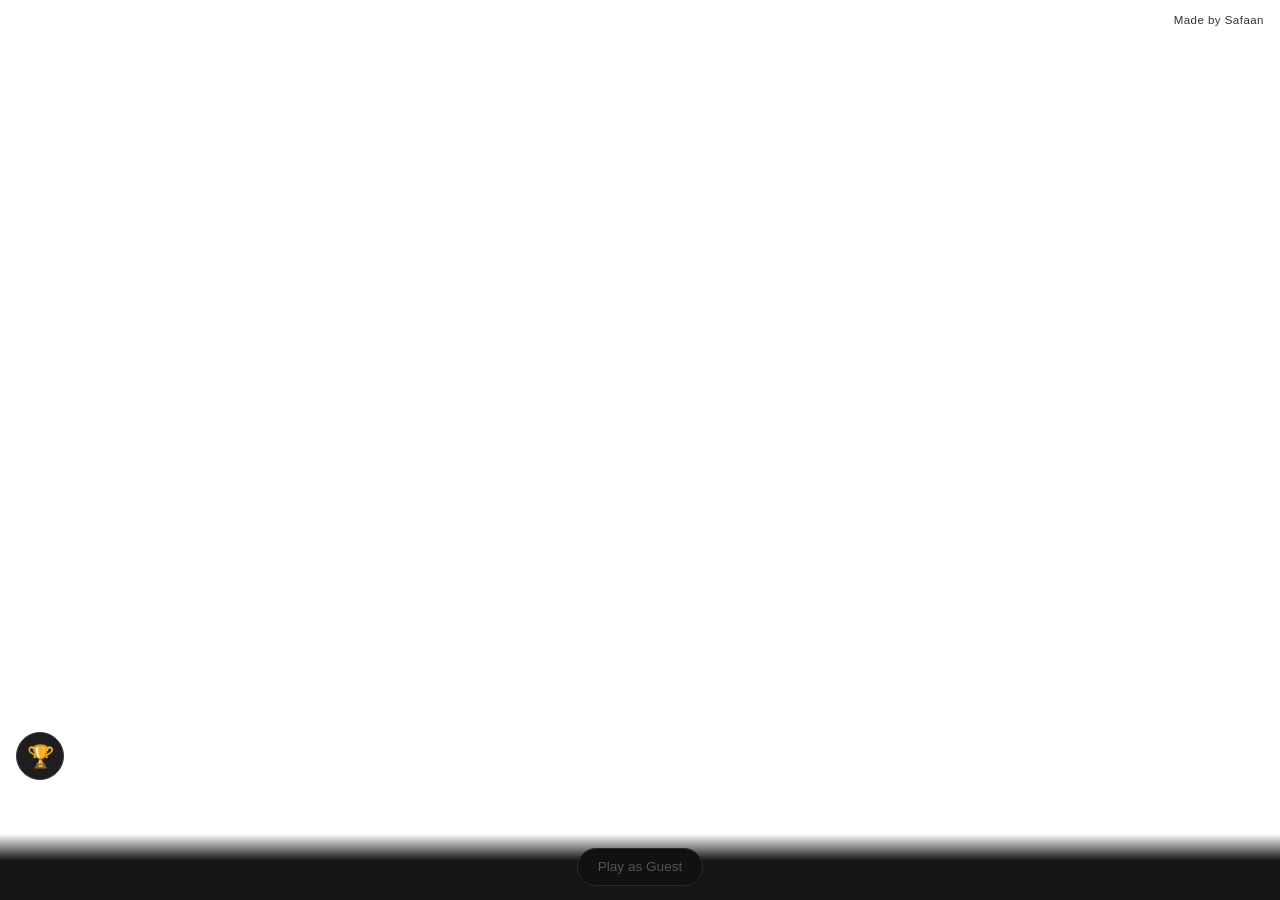
==== index.html @ 9f5a9d10 "Extract TicTacToe project" ====
<!DOCTYPE html>
<html lang="en">
  
<!-- Mirrored from tictactoe-app/ by HTTrack Website Copier/3.x [XR&CO'2017], Sat, 12 Sep 2026 01:55:58 GMT -->
<!-- Added by HTTrack --><meta http-equiv="content-type" content="text/html;charset=utf-8" /><!-- /Added by HTTrack -->
<head>
    <meta charset="UTF-8" />
    <meta name="viewport" content="width=device-width, initial-scale=1.0, maximum-scale=1" />
    <title>Tic Tac Toe</title>
    <meta name="description" content="Made By Safaan />
    <meta name="robots" content="index, follow" />
    <meta property="og:title" content="Tic Tac Toe" />
    <meta property="og:description" content="Made By Safaan" />
    <meta property="og:type" content="website" />
    <meta name="twitter:card" content="summary_large_image" />
    <meta name="twitter:title" content="Tic Tac Toe" />
    <meta name="twitter:description" content="Made By Safaan" />
    <link rel="icon" type="image/svg+xml" href="favicon.svg" />
    <link rel="preconnect" href="../google-fonts/google-fonts.html">
    <link rel="preconnect" href="../google-fonts-static/google-fonts-static.html" crossorigin>
    <link href="../google-fonts/google-fonts.css" rel="stylesheet">
    <script type="module" crossorigin src="app.js"></script>
    <link rel="stylesheet" crossorigin href="app.css">
  </head>
  <body>
    <div id="root"></div>

    <!-- WebSocket monkey-patch: appends userId to /api/ws and captures opponent profiles -->
    <script>
    (function () {
      var OrigWS = window.WebSocket;
      window.__tttGameProfiles = null;

      function PatchedWS(url, protocols) {
        if (typeof url === 'string' && url.includes('/api/ws')) {
          var userId = window.Clerk && window.Clerk.user && window.Clerk.user.id;
          if (userId) url = url + (url.includes('?') ? '&' : '?') + 'userId=' + encodeURIComponent(userId);
        }
        var ws = protocols ? new OrigWS(url, protocols) : new OrigWS(url);

        // Intercept onmessage to capture game profiles + fire pending challenge
        var _onmessage = null;
        Object.defineProperty(ws, 'onmessage', {
          configurable: true,
          get: function () { return _onmessage; },
          set: function (fn) {
            _onmessage = function (event) {
              try {
                var d = JSON.parse(event.data);
                if (d.type === 'start' && (d.xProfile || d.oProfile)) {
                  window.__tttGameProfiles = { x: d.xProfile, o: d.oProfile };
                }
                // Auto-send challenge when a room is created
                if (d.type === 'created' && d.code && window.__tttPendingChallenge) {
                  var ch = window.__tttPendingChallenge;
                  window.__tttPendingChallenge = null;
                  var me = window.__tttMyProfile || {};
                  fetch('/api/challenges/send', {
                    method: 'POST',
                    headers: {'Content-Type': 'application/json'},
                    body: JSON.stringify({
                      fromId: me.id || '',
                      toId: ch.toId,
                      roomCode: d.code,
                      fromName: me.displayName || me.username || '',
                      fromPic: me.profilePicture || '',
                    })
                  }).catch(function () {});
                  showChallengeConfirmToast(ch.toName, d.code);
                }
              } catch (e) {}
              if (fn) fn(event);
            };
          }
        });
        return ws;
      }

      PatchedWS.prototype = OrigWS.prototype;
      PatchedWS.CONNECTING = OrigWS.CONNECTING;
      PatchedWS.OPEN = OrigWS.OPEN;
      PatchedWS.CLOSING = OrigWS.CLOSING;
      PatchedWS.CLOSED = OrigWS.CLOSED;
      window.WebSocket = PatchedWS;
    })();
    </script>

    <!-- Guest bar -->
    <style>
      #guest-bar {
        position: fixed; bottom: 0; left: 0; right: 0;
        display: flex; justify-content: center; align-items: center;
        padding: 14px 24px;
        background: linear-gradient(to top, rgba(17,17,17,0.98) 60%, transparent);
        z-index: 9999; pointer-events: none;
      }
      #guest-bar a {
        pointer-events: all; font-family: Inter, sans-serif; font-size: 0.85rem;
        font-weight: 500; color: #555; text-decoration: none; padding: 8px 20px;
        border-radius: 99px; border: 1px solid #2a2a2a;
        transition: color 0.15s, border-color 0.15s; background: #111;
      }
      #guest-bar a:hover { color: #aaa; border-color: #444; }
      #credit-bar {
        position: fixed; top: 12px; right: 16px; font-family: Inter, sans-serif;
        font-size: 0.72rem; font-weight: 500; color: #333; letter-spacing: 0.04em;
        pointer-events: none; z-index: 9999;
      }
    </style>
    <div id="guest-bar"><a href="guest.html">Play as Guest</a></div>
    <div id="credit-bar">Made by Safaan</div>
    <a id="admin-link" href="admin.html" style="display:none;position:fixed;top:12px;left:16px;font-family:Inter,sans-serif;font-size:0.7rem;font-weight:600;color:#444;text-decoration:none;padding:5px 12px;border:1px solid #222;border-radius:99px;z-index:9999;letter-spacing:0.03em;transition:color 0.15s,border-color 0.15s;" onmouseover="this.style.color='#888';this.style.borderColor='#444';" onmouseout="this.style.color='#444';this.style.borderColor='#222';">⚙ Admin</a>
    <script>
    (function () {
      var ADMIN_USERNAME = 'safaan';
      function checkAdmin() {
        var user = window.Clerk && window.Clerk.user;
        if (!user) return;
        fetch('/api/user/status?userId=' + encodeURIComponent(user.id))
          .then(function (r) { return r.json(); })
          .then(function (d) {
            if ((d.username || '').toLowerCase() === ADMIN_USERNAME) {
              var link = document.getElementById('admin-link');
              if (link) link.style.display = 'block';
            }
          })
          .catch(function () {});
      }
      var t = setInterval(function () {
        if (window.Clerk && window.Clerk.user !== undefined) {
          clearInterval(t);
          checkAdmin();
        }
      }, 300);
    })();
    </script>

    <!-- Profile setup modal + friend request polling -->
    <script>
    (function () {
      var profileChecked = false;
      var currentUserId = null;

      function checkUserProfile() {
        if (profileChecked) return;
        var user = window.Clerk && window.Clerk.user;
        if (!user) return;
        profileChecked = true;
        currentUserId = user.id;
        fetch('/api/user/status?userId=' + encodeURIComponent(user.id))
          .then(function (r) { return r.json(); })
          .then(function (d) {
            if (!d.hasProfile) {
              showProfileModal(user.id, user.imageUrl || '');
            } else {
              window.__tttMyProfile = {
                id: user.id,
                displayName: d.displayName,
                username: d.username,
                profilePicture: d.profilePicture || user.imageUrl || '',
              };
              initFriendsBadgePolling(user.id);
            }
          }).catch(function () {});
      }

      setInterval(function () {
        if (!profileChecked && window.Clerk && window.Clerk.user) checkUserProfile();
      }, 600);

      // ─── Profile Setup Modal ───────────────────────────────────────────────
      function showProfileModal(userId, profilePicture) {
        if (document.getElementById('ttt-profile-modal')) return;
        var overlay = document.createElement('div');
        overlay.id = 'ttt-profile-modal';
        overlay.style.cssText = 'position:fixed;inset:0;background:rgba(0,0,0,0.88);display:flex;align-items:center;justify-content:center;z-index:999999;font-family:Inter,system-ui,sans-serif;padding:24px;';
        overlay.innerHTML = [
          '<div style="background:#1a1a1a;border:1px solid #2a2a2a;border-radius:18px;padding:36px 32px;width:100%;max-width:380px;display:flex;flex-direction:column;gap:18px;">',
            profilePicture ? '<img src="'+profilePicture+'" style="width:64px;height:64px;border-radius:50%;object-fit:cover;margin:0 auto;display:block;border:2px solid #333;">' : '',
            '<div style="text-align:center;">',
              '<h2 style="color:#22d3ee;font-size:1.35rem;font-weight:700;margin:0 0 4px;letter-spacing:0.04em;">Set Up Your Profile</h2>',
              '<p style="color:#555;font-size:0.8rem;margin:0;">Step <span id="ttt-pm-step">1</span> of 2</p>',
            '</div>',
            '<div id="ttt-pm-u">',
              '<label style="color:#aaa;font-size:0.82rem;font-weight:500;display:block;margin-bottom:8px;">Username <span style="color:#444;font-weight:400;">(unique · 3–20 chars)</span></label>',
              '<input id="ttt-pm-ui" type="text" maxlength="20" placeholder="e.g. safaan99" autocomplete="off" style="width:100%;box-sizing:border-box;background:#111;border:2px solid #333;border-radius:10px;color:#fff;font-size:1rem;padding:13px 14px;outline:none;font-family:inherit;">',
              '<p id="ttt-pm-um" style="font-size:0.8rem;margin:8px 0 0;min-height:1.1em;"></p>',
              '<button id="ttt-pm-ub" disabled style="width:100%;background:#22d3ee;color:#000;border:none;border-radius:10px;padding:14px;font-size:1rem;font-weight:600;cursor:pointer;margin-top:6px;font-family:inherit;opacity:0.4;">Next →</button>',
            '</div>',
            '<div id="ttt-pm-d" style="display:none;">',
              '<label style="color:#aaa;font-size:0.82rem;font-weight:500;display:block;margin-bottom:8px;">Display Name <span style="color:#444;font-weight:400;">(shown in-game)</span></label>',
              '<input id="ttt-pm-di" type="text" maxlength="30" placeholder="e.g. Safaan 🎮" autocomplete="off" style="width:100%;box-sizing:border-box;background:#111;border:2px solid #333;border-radius:10px;color:#fff;font-size:1rem;padding:13px 14px;outline:none;font-family:inherit;">',
              '<p style="color:#444;font-size:0.78rem;margin:8px 0 0;">Others can share the same display name — it\'s just for show.</p>',
              '<button id="ttt-pm-db" disabled style="width:100%;background:#22d3ee;color:#000;border:none;border-radius:10px;padding:14px;font-size:1rem;font-weight:600;cursor:pointer;margin-top:14px;font-family:inherit;opacity:0.4;">Save Profile</button>',
            '</div>',
          '</div>'
        ].join('');
        document.body.appendChild(overlay);

        var chosenUsername = '', usernameValid = false, checkTimer = null;
        var uInput = document.getElementById('ttt-pm-ui');
        var uMsg   = document.getElementById('ttt-pm-um');
        var uBtn   = document.getElementById('ttt-pm-ub');
        var dInput = document.getElementById('ttt-pm-di');
        var dBtn   = document.getElementById('ttt-pm-db');
        var stepEl = document.getElementById('ttt-pm-step');
        var uStep  = document.getElementById('ttt-pm-u');
        var dStep  = document.getElementById('ttt-pm-d');

        uInput.focus();

        uInput.addEventListener('input', function () {
          var val = uInput.value.trim();
          usernameValid = false; uBtn.disabled = true; uBtn.style.opacity = '0.4';
          clearTimeout(checkTimer);
          if (!val) { uMsg.textContent = ''; return; }
          if (!/^[a-zA-Z0-9_]{3,20}$/.test(val)) {
            uMsg.style.color = '#f87171';
            uMsg.textContent = 'Letters, numbers, underscores only (3–20 chars)'; return;
          }
          uMsg.style.color = '#888'; uMsg.textContent = 'Checking…';
          checkTimer = setTimeout(function () {
            fetch('/api/user/check-username?username=' + encodeURIComponent(val))
              .then(function (r) { return r.json(); })
              .then(function (d) {
                if (uInput.value.trim() !== val) return;
                if (d.available) {
                  uMsg.style.color = '#34d399'; uMsg.textContent = '✓ Available';
                  usernameValid = true; uBtn.disabled = false; uBtn.style.opacity = '1';
                } else {
                  uMsg.style.color = '#f87171'; uMsg.textContent = 'Username has been taken';
                }
              }).catch(function () {});
          }, 500);
        });

        uBtn.addEventListener('click', function () {
          if (!usernameValid) return;
          chosenUsername = uInput.value.trim();
          uStep.style.display = 'none'; dStep.style.display = 'block';
          stepEl.textContent = '2'; dInput.focus();
        });

        dInput.addEventListener('input', function () {
          var v = dInput.value.trim();
          dBtn.disabled = !v; dBtn.style.opacity = v ? '1' : '0.4';
        });

        dBtn.addEventListener('click', function () {
          var displayName = dInput.value.trim();
          if (!displayName || !chosenUsername) return;
          dBtn.disabled = true; dBtn.textContent = 'Saving…';
          fetch('/api/user/register', {
            method: 'POST',
            headers: {'Content-Type': 'application/json'},
            body: JSON.stringify({userId: userId, username: chosenUsername, displayName: displayName, profilePicture: profilePicture})
          }).then(function (r) { return r.json(); })
            .then(function (d) {
              if (d.ok) {
                overlay.remove();
                window.__tttMyProfile = {
                  id: userId,
                  displayName: displayName,
                  username: chosenUsername,
                  profilePicture: profilePicture,
                };
                initFriendsBadgePolling(userId);
              } else if (d.error === 'Username has been taken') {
                dStep.style.display = 'none'; uStep.style.display = 'block';
                stepEl.textContent = '1';
                uMsg.style.color = '#f87171'; uMsg.textContent = 'Username has been taken — choose another';
                usernameValid = false; uBtn.disabled = true; uBtn.style.opacity = '0.4';
                dBtn.disabled = false; dBtn.textContent = 'Save Profile';
              } else {
                dBtn.disabled = false; dBtn.textContent = 'Save Profile';
                uMsg.style.color = '#f87171'; uMsg.textContent = d.error || 'Something went wrong';
              }
            }).catch(function () { dBtn.disabled = false; dBtn.textContent = 'Save Profile'; });
        });
      }

      // ─── Toast notification ────────────────────────────────────────────────
      function showFriendToast(user) {
        var existing = document.getElementById('ttt-friend-toast');
        if (existing) existing.remove();

        var toast = document.createElement('div');
        toast.id = 'ttt-friend-toast';
        toast.style.cssText = [
          'position:fixed', 'bottom:80px', 'left:16px', 'z-index:99999',
          'background:#1e1e1e', 'border:1px solid #34d399', 'border-radius:14px',
          'padding:12px 14px', 'display:flex', 'align-items:center', 'gap:10px',
          'font-family:Inter,system-ui,sans-serif', 'box-shadow:0 6px 24px rgba(0,0,0,0.5)',
          'max-width:260px', 'cursor:pointer',
          'animation:tttSlideIn 0.3s ease',
        ].join(';');

        var picHtml = user.profilePicture
          ? '<img src="' + user.profilePicture + '" style="width:36px;height:36px;border-radius:50%;object-fit:cover;flex-shrink:0;">'
          : '<div style="width:36px;height:36px;border-radius:50%;background:#34d39922;color:#34d399;display:flex;align-items:center;justify-content:center;font-weight:700;font-size:15px;flex-shrink:0;">' + (user.displayName || '?').charAt(0).toUpperCase() + '</div>';

        toast.innerHTML = picHtml +
          '<div style="min-width:0;">' +
            '<div style="color:#34d399;font-size:0.78rem;font-weight:700;margin-bottom:2px;">Friend Request</div>' +
            '<div style="color:#ccc;font-size:0.82rem;font-weight:600;overflow:hidden;text-overflow:ellipsis;white-space:nowrap;">' + escHtmlGlobal(user.displayName || user.username) + '</div>' +
            '<div style="color:#555;font-size:0.72rem;margin-top:1px;">Tap to respond</div>' +
          '</div>' +
          '<button id="ttt-toast-close" style="background:none;border:none;color:#444;font-size:16px;cursor:pointer;padding:2px;flex-shrink:0;align-self:flex-start;">✕</button>';

        if (!document.getElementById('ttt-toast-style')) {
          var s = document.createElement('style');
          s.id = 'ttt-toast-style';
          s.textContent = '@keyframes tttSlideIn{from{transform:translateX(-110%);opacity:0}to{transform:translateX(0);opacity:1}}';
          document.head.appendChild(s);
        }

        document.body.appendChild(toast);

        toast.addEventListener('click', function (e) {
          if (e.target.id === 'ttt-toast-close') { toast.remove(); return; }
          // Open friends panel to Friends tab
          var btn = document.getElementById('ttt-friends-btn');
          var panel = document.getElementById('ttt-friends-panel');
          if (btn && panel) {
            panel.style.transform = 'translateX(0)';
            document.getElementById('ttt-fp-tab-friends') && document.getElementById('ttt-fp-tab-friends').click();
          }
          toast.remove();
        });

        // Auto-dismiss after 6 seconds
        setTimeout(function () { if (toast.parentNode) toast.remove(); }, 6000);
      }

      function escHtmlGlobal(s) {
        return String(s || '').replace(/&/g,'&amp;').replace(/</g,'&lt;').replace(/>/g,'&gt;').replace(/"/g,'&quot;');
      }

      function makeToastBase(offsetIdx) {
        var offset = 16 + offsetIdx * 90;
        var toast = document.createElement('div');
        toast.style.cssText = 'position:fixed;bottom:' + offset + 'px;left:16px;z-index:99999;display:flex;align-items:center;gap:10px;padding:12px 14px;background:#1a1a1a;border:1px solid #2a2a2a;border-radius:14px;box-shadow:0 4px 24px rgba(0,0,0,0.6);max-width:300px;min-width:220px;cursor:pointer;animation:tttSlideIn 0.35s cubic-bezier(0.16,1,0.3,1) both;';
        if (!document.getElementById('ttt-toast-style')) {
          var s = document.createElement('style'); s.id = 'ttt-toast-style';
          s.textContent = '@keyframes tttSlideIn{from{transform:translateX(-110%);opacity:0}to{transform:translateX(0);opacity:1}}';
          document.head.appendChild(s);
        }
        return toast;
      }

      // "Challenge sent! Now create a room" — shown to the challenger right after clicking ⚔️
      function showChallengePendingToast(toName) {
        var toast = makeToastBase(0);
        toast.innerHTML =
          '<div style="font-size:1.4rem;flex-shrink:0;">⚔️</div>' +
          '<div style="min-width:0;">' +
            '<div style="color:#a78bfa;font-size:0.78rem;font-weight:700;margin-bottom:2px;">Challenge set!</div>' +
            '<div style="color:#ccc;font-size:0.82rem;font-weight:600;line-height:1.3;">' + escHtmlGlobal(toName) + ' will be notified</div>' +
            '<div style="color:#666;font-size:0.72rem;margin-top:2px;">Go to Online Multiplayer → Create Room</div>' +
          '</div>' +
          '<button id="ttt-chal-close" style="background:none;border:none;color:#444;font-size:16px;cursor:pointer;padding:2px;flex-shrink:0;align-self:flex-start;">✕</button>';
        document.body.appendChild(toast);
        toast.addEventListener('click', function (e) { toast.remove(); });
        setTimeout(function () { if (toast.parentNode) toast.remove(); }, 9000);
      }

      // "Room XXXX created — [Friend] will get the invite" — shown after WS intercepts 'created'
      function showChallengeConfirmToast(toName, code) {
        var toast = makeToastBase(0);
        toast.innerHTML =
          '<div style="font-size:1.4rem;flex-shrink:0;">⚔️</div>' +
          '<div style="min-width:0;">' +
            '<div style="color:#a78bfa;font-size:0.78rem;font-weight:700;margin-bottom:2px;">Challenge sent!</div>' +
            '<div style="color:#ccc;font-size:0.82rem;font-weight:600;line-height:1.3;">Room <span style="color:#f0f;font-family:monospace;">' + escHtmlGlobal(code) + '</span> sent to ' + escHtmlGlobal(toName) + '</div>' +
            '<div style="color:#666;font-size:0.72rem;margin-top:2px;">Waiting for them to join…</div>' +
          '</div>' +
          '<button id="ttt-chal-close" style="background:none;border:none;color:#444;font-size:16px;cursor:pointer;padding:2px;flex-shrink:0;align-self:flex-start;">✕</button>';
        document.body.appendChild(toast);
        toast.addEventListener('click', function (e) { toast.remove(); });
        setTimeout(function () { if (toast.parentNode) toast.remove(); }, 10000);
      }

      // Incoming challenge toast for user B — "Accept" auto-joins the room
      function showChallengeIncomingToast(ch) {
        var toast = makeToastBase(0);
        var picHtml = ch.fromPic
          ? '<img src="' + ch.fromPic + '" style="width:36px;height:36px;border-radius:50%;object-fit:cover;flex-shrink:0;">'
          : '<div style="width:36px;height:36px;border-radius:50%;background:#a78bfa22;color:#a78bfa;display:flex;align-items:center;justify-content:center;font-weight:700;font-size:15px;flex-shrink:0;">' + escHtmlGlobal((ch.fromName || '?').charAt(0).toUpperCase()) + '</div>';
        toast.innerHTML =
          picHtml +
          '<div style="flex:1;min-width:0;">' +
            '<div style="color:#a78bfa;font-size:0.78rem;font-weight:700;margin-bottom:2px;">⚔️ Challenge!</div>' +
            '<div style="color:#ccc;font-size:0.82rem;font-weight:600;overflow:hidden;text-overflow:ellipsis;white-space:nowrap;">' + escHtmlGlobal(ch.fromName || 'Someone') + '</div>' +
            '<button data-chal-accept="' + ch.id + '" data-chal-code="' + escHtmlGlobal(ch.roomCode) + '" style="margin-top:5px;font-size:0.75rem;background:#a78bfa;color:#000;border:none;border-radius:8px;padding:4px 12px;cursor:pointer;font-weight:700;font-family:inherit;">Accept →</button>' +
          '</div>' +
          '<button id="ttt-chal-close" style="background:none;border:none;color:#444;font-size:16px;cursor:pointer;padding:2px;flex-shrink:0;align-self:flex-start;">✕</button>';
        document.body.appendChild(toast);
        toast.addEventListener('click', function (e) {
          if (e.target.id === 'ttt-chal-close') { toast.remove(); return; }
          var acceptBtn = e.target.closest('[data-chal-accept]');
          if (acceptBtn) {
            var cid   = acceptBtn.getAttribute('data-chal-accept');
            var code  = acceptBtn.getAttribute('data-chal-code');
            fetch('/api/challenges/dismiss', {
              method: 'POST', headers: {'Content-Type':'application/json'},
              body: JSON.stringify({challengeId: parseInt(cid, 10)})
            }).catch(function () {});
            localStorage.setItem('ttt_join', code);
            toast.remove();
            // Trigger auto-join via storage event or direct call
            if (typeof window.__tttTriggerJoin === 'function') {
              window.__tttTriggerJoin(code);
            } else {
              // Navigate to root to let auto-join fire on load
              location.href = '/?join=' + encodeURIComponent(code);
            }
          }
        });
        setTimeout(function () { if (toast.parentNode) toast.remove(); }, 20000);
      }

      // ─── Friends badge polling ──────────────────────────────────────────────
      function initFriendsBadgePolling(userId) {
        currentUserId = userId;
        buildProfileButton(userId);
        buildFriendsPanel(userId);
        var knownIncomingIds = null;

        function poll() {
          fetch('/api/friends?userId=' + encodeURIComponent(userId))
            .then(function (r) { return r.json(); })
            .then(function (d) {
              var incoming = d.incoming || [];
              updateFriendsBadge(incoming.length);

              // Detect newly arrived requests and show toast
              if (knownIncomingIds !== null) {
                incoming.forEach(function (u) {
                  if (knownIncomingIds.indexOf(u.id) === -1) {
                    showFriendToast(u);
                  }
                });
              }
              knownIncomingIds = incoming.map(function (u) { return u.id; });
            })
            .catch(function () {});
        }
        poll();
        setInterval(poll, 15000);

        // ─── Challenge polling ────────────────────────────────────────────────
        var seenChallengeIds = [];
        function pollChallenges() {
          fetch('/api/challenges/incoming?userId=' + encodeURIComponent(userId))
            .then(function (r) { return r.json(); })
            .then(function (list) {
              if (!Array.isArray(list)) return;
              list.forEach(function (ch) {
                if (seenChallengeIds.indexOf(ch.id) !== -1) return;
                seenChallengeIds.push(ch.id);
                showChallengeIncomingToast(ch);
              });
            })
            .catch(function () {});
        }
        pollChallenges();
        setInterval(pollChallenges, 15000);
      }

      function updateFriendsBadge(count) {
        var badge = document.getElementById('ttt-friends-badge');
        if (!badge) return;
        badge.style.display = count > 0 ? 'flex' : 'none';
        badge.textContent = count > 9 ? '9+' : count;
      }

      // ─── Friends panel ─────────────────────────────────────────────────────
      // ─── My Profile button + card ──────────────────────────────────────────
      function buildProfileButton(userId) {
        if (document.getElementById('ttt-me-btn')) return;

        var btn = document.createElement('button');
        btn.id = 'ttt-me-btn';
        btn.title = 'My Stats';
        btn.style.cssText = 'position:fixed;bottom:176px;left:16px;width:48px;height:48px;border-radius:50%;background:#1e1e1e;border:2px solid #333;cursor:pointer;z-index:9998;overflow:hidden;padding:0;transition:border-color 0.15s;flex-shrink:0;display:flex;align-items:center;justify-content:center;';

        function refreshBtnAvatar() {
          var p = window.__tttMyProfile;
          if (p && p.profilePicture) {
            btn.innerHTML = '<img src="' + p.profilePicture + '" style="width:100%;height:100%;object-fit:cover;border-radius:50%;" />';
          } else {
            btn.style.fontSize = '20px';
            btn.textContent = '👤';
          }
        }
        refreshBtnAvatar();
        document.body.appendChild(btn);

        // ── Profile card modal ────────────────────────────────────────────────
        var modal = document.createElement('div');
        modal.id = 'ttt-me-modal';
        modal.style.cssText = 'position:fixed;inset:0;background:rgba(0,0,0,0.88);z-index:999995;display:none;align-items:center;justify-content:center;padding:24px;font-family:Inter,system-ui,sans-serif;';
        document.body.appendChild(modal);

        var isOpen = false;

        btn.addEventListener('click', function () {
          isOpen = !isOpen;
          modal.style.display = isOpen ? 'flex' : 'none';
          if (isOpen) loadMyStats(userId);
          btn.style.borderColor = isOpen ? '#22d3ee' : '#333';
        });

        modal.addEventListener('click', function (e) {
          if (e.target === modal) { isOpen = false; modal.style.display = 'none'; btn.style.borderColor = '#333'; }
        });

        function loadMyStats(uid) {
          modal.innerHTML = '<div style="background:#141414;border:1px solid #222;border-radius:20px;width:100%;max-width:340px;overflow:hidden;"><p style="color:#444;text-align:center;padding:40px;font-size:0.9rem;">Loading…</p></div>';
          fetch('/api/users')
            .then(function (r) { return r.json(); })
            .then(function (users) { renderCard(users, uid); })
            .catch(function () {
              modal.innerHTML = '<div style="background:#141414;border:1px solid #222;border-radius:20px;width:100%;max-width:340px;padding:32px;text-align:center;color:#f87171;font-size:0.9rem;">Failed to load</div>';
            });
        }

        function renderCard(users, uid) {
          var me = null, rank = 0;
          for (var i = 0; i < users.length; i++) {
            if (users[i].id === uid) { me = users[i]; rank = i + 1; break; }
          }
          if (!me) {
            var cached = window.__tttMyProfile || {};
            me = { id: uid, displayName: cached.displayName || '—', username: cached.username || '—', profilePicture: cached.profilePicture || '', wins: 0, losses: 0, draws: 0 };
            rank = users.length + 1;
          }

          var w = me.wins || 0, l = me.losses || 0, d = me.draws || 0;
          var total = w + l + d;
          var rate = total > 0 ? Math.round((w / total) * 100) : 0;
          var barColor = rate >= 70 ? '#34d399' : rate >= 40 ? '#22d3ee' : '#f87171';
          var rankLabel = rank === 1 ? '🥇 #1' : rank === 2 ? '🥈 #2' : rank === 3 ? '🥉 #3' : '#' + rank;
          var rankColor = rank === 1 ? '#f8d94c' : rank === 2 ? '#b0b8c8' : rank === 3 ? '#cd7f32' : '#555';

          var avatarHtml = me.profilePicture
            ? '<img src="' + me.profilePicture + '" style="width:80px;height:80px;border-radius:50%;object-fit:cover;border:3px solid #222;">'
            : '<div style="width:80px;height:80px;border-radius:50%;background:#1e1e1e;border:3px solid #222;display:flex;align-items:center;justify-content:center;font-size:32px;color:#aaa;">👤</div>';

          modal.innerHTML = [
            '<div style="background:#141414;border:1px solid #222;border-radius:20px;width:100%;max-width:340px;overflow:hidden;">',

              // Header band
              '<div style="background:linear-gradient(135deg,#0e1a1f 0%,#111 100%);padding:28px 24px 20px;text-align:center;border-bottom:1px solid #1e1e1e;position:relative;">',
                '<button id="ttt-me-close" style="position:absolute;top:14px;right:16px;background:none;border:none;color:#444;font-size:20px;cursor:pointer;line-height:1;">✕</button>',
                '<div style="display:flex;justify-content:center;margin-bottom:12px;">' + avatarHtml + '</div>',
                '<div style="color:#fff;font-size:1.05rem;font-weight:700;">' + escHtmlGlobal(me.displayName) + '</div>',
                '<div style="color:#444;font-size:0.8rem;margin-top:3px;">@' + escHtmlGlobal(me.username) + '</div>',
                '<div style="margin-top:10px;display:inline-block;background:#1a1a1a;border:1px solid #2a2a2a;border-radius:99px;padding:4px 14px;">',
                  '<span style="color:' + rankColor + ';font-size:0.82rem;font-weight:700;">' + rankLabel + '</span>',
                  '<span style="color:#333;font-size:0.78rem;"> of ' + users.length + '</span>',
                '</div>',
              '</div>',

              // Stats grid
              '<div style="display:grid;grid-template-columns:1fr 1fr 1fr;text-align:center;border-bottom:1px solid #1a1a1a;">',
                '<div style="padding:18px 8px;border-right:1px solid #1a1a1a;">',
                  '<div style="color:#34d399;font-size:1.5rem;font-weight:700;line-height:1;">' + w + '</div>',
                  '<div style="color:#555;font-size:0.72rem;font-weight:600;letter-spacing:0.06em;margin-top:4px;text-transform:uppercase;">Wins</div>',
                '</div>',
                '<div style="padding:18px 8px;border-right:1px solid #1a1a1a;">',
                  '<div style="color:#f87171;font-size:1.5rem;font-weight:700;line-height:1;">' + l + '</div>',
                  '<div style="color:#555;font-size:0.72rem;font-weight:600;letter-spacing:0.06em;margin-top:4px;text-transform:uppercase;">Losses</div>',
                '</div>',
                '<div style="padding:18px 8px;">',
                  '<div style="color:#888;font-size:1.5rem;font-weight:700;line-height:1;">' + d + '</div>',
                  '<div style="color:#555;font-size:0.72rem;font-weight:600;letter-spacing:0.06em;margin-top:4px;text-transform:uppercase;">Draws</div>',
                '</div>',
              '</div>',

              // Win rate bar
              '<div style="padding:18px 24px 24px;">',
                '<div style="display:flex;justify-content:space-between;align-items:baseline;margin-bottom:8px;">',
                  '<span style="color:#666;font-size:0.76rem;font-weight:600;letter-spacing:0.06em;text-transform:uppercase;">Win Rate</span>',
                  '<span style="color:' + barColor + ';font-size:1rem;font-weight:700;">' + rate + '%</span>',
                '</div>',
                '<div style="height:8px;background:#1e1e1e;border-radius:99px;overflow:hidden;">',
                  '<div style="height:8px;width:' + rate + '%;background:' + barColor + ';border-radius:99px;transition:width 0.7s ease;"></div>',
                '</div>',
                '<div style="color:#333;font-size:0.74rem;margin-top:8px;text-align:right;">' + total + ' game' + (total !== 1 ? 's' : '') + ' played</div>',
              '</div>',

            '</div>',
          ].join('');

          document.getElementById('ttt-me-close').addEventListener('click', function () {
            isOpen = false; modal.style.display = 'none'; btn.style.borderColor = '#333';
          });
        }
      }

      function buildFriendsPanel(userId) {
        if (document.getElementById('ttt-friends-btn')) return;

        // Floating button
        var btn = document.createElement('button');
        btn.id = 'ttt-friends-btn';
        btn.style.cssText = 'position:fixed;bottom:64px;left:16px;width:48px;height:48px;border-radius:50%;background:#1e1e1e;border:1px solid #333;color:#aaa;font-size:20px;cursor:pointer;z-index:9998;display:flex;align-items:center;justify-content:center;transition:border-color 0.15s;';
        btn.innerHTML = '👥<span id="ttt-friends-badge" style="display:none;position:absolute;top:-4px;right:-4px;background:#f87171;color:#fff;font-size:10px;font-weight:700;border-radius:99px;min-width:16px;height:16px;align-items:center;justify-content:center;font-family:Inter,sans-serif;">0</span>';
        document.body.appendChild(btn);

        // Panel
        var panel = document.createElement('div');
        panel.id = 'ttt-friends-panel';
        panel.style.cssText = 'position:fixed;left:0;bottom:0;top:0;width:320px;max-width:90vw;background:#141414;border-right:1px solid #222;z-index:99998;transform:translateX(-100%);transition:transform 0.25s ease;display:flex;flex-direction:column;font-family:Inter,system-ui,sans-serif;';
        panel.innerHTML = [
          '<div style="display:flex;align-items:center;justify-content:space-between;padding:20px 18px 16px;border-bottom:1px solid #1e1e1e;">',
            '<span style="color:#22d3ee;font-weight:700;font-size:1rem;letter-spacing:0.04em;">Players & Friends</span>',
            '<button id="ttt-fp-close" style="background:none;border:none;color:#555;font-size:20px;cursor:pointer;padding:4px;">✕</button>',
          '</div>',
          '<div style="display:flex;border-bottom:1px solid #1e1e1e;">',
            '<button id="ttt-fp-tab-all" style="flex:1;padding:10px;background:none;border:none;color:#22d3ee;font-size:0.82rem;font-weight:600;cursor:pointer;border-bottom:2px solid #22d3ee;font-family:inherit;">All Players</button>',
            '<button id="ttt-fp-tab-friends" style="flex:1;padding:10px;background:none;border:none;color:#555;font-size:0.82rem;font-weight:600;cursor:pointer;border-bottom:2px solid transparent;font-family:inherit;">Friends</button>',
          '</div>',
          '<div id="ttt-fp-body" style="flex:1;overflow-y:auto;padding:12px 0;"></div>',
        ].join('');
        document.body.appendChild(panel);

        var isOpen = false;
        var activeTab = 'all';

        btn.addEventListener('click', function () {
          isOpen = !isOpen;
          panel.style.transform = isOpen ? 'translateX(0)' : 'translateX(-100%)';
          if (isOpen) loadTab(activeTab);
        });
        document.getElementById('ttt-fp-close').addEventListener('click', function () {
          isOpen = false; panel.style.transform = 'translateX(-100%)';
        });

        function setTab(tab) {
          activeTab = tab;
          var tabAll     = document.getElementById('ttt-fp-tab-all');
          var tabFriends = document.getElementById('ttt-fp-tab-friends');
          if (tab === 'all') {
            tabAll.style.color = '#22d3ee'; tabAll.style.borderBottom = '2px solid #22d3ee';
            tabFriends.style.color = '#555'; tabFriends.style.borderBottom = '2px solid transparent';
          } else {
            tabFriends.style.color = '#22d3ee'; tabFriends.style.borderBottom = '2px solid #22d3ee';
            tabAll.style.color = '#555'; tabAll.style.borderBottom = '2px solid transparent';
          }
          loadTab(tab);
        }

        document.getElementById('ttt-fp-tab-all').addEventListener('click', function () { setTab('all'); });
        document.getElementById('ttt-fp-tab-friends').addEventListener('click', function () { setTab('friends'); });

        function loadTab(tab) {
          var body = document.getElementById('ttt-fp-body');
          body.innerHTML = '<p style="color:#444;text-align:center;padding:24px;font-size:0.85rem;">Loading…</p>';
          if (tab === 'all') {
            Promise.all([
              fetch('/api/users').then(function (r) { return r.json(); }),
              fetch('/api/friends?userId=' + encodeURIComponent(userId)).then(function (r) { return r.json(); })
            ]).then(function (results) {
              renderAllPlayers(results[0], results[1]);
            }).catch(function () { body.innerHTML = '<p style="color:#f87171;text-align:center;padding:24px;font-size:0.85rem;">Failed to load</p>'; });
          } else {
            fetch('/api/friends?userId=' + encodeURIComponent(userId))
              .then(function (r) { return r.json(); })
              .then(function (d) { renderFriends(d); })
              .catch(function () { body.innerHTML = '<p style="color:#f87171;text-align:center;padding:24px;font-size:0.85rem;">Failed to load</p>'; });
          }
        }

        function panelStats(u) {
          if (u.wins == null && u.losses == null) return '';
          var w = u.wins || 0, l = u.losses || 0, d = u.draws || 0;
          return w + 'W · ' + l + 'L' + (d > 0 ? ' · ' + d + 'D' : '');
        }

        function avatar(user, size) {
          size = size || 36;
          if (user.profilePicture) {
            return '<img src="' + user.profilePicture + '" style="width:' + size + 'px;height:' + size + 'px;border-radius:50%;object-fit:cover;flex-shrink:0;">';
          }
          var initials = (user.displayName || user.username || '?').charAt(0).toUpperCase();
          return '<div style="width:' + size + 'px;height:' + size + 'px;border-radius:50%;background:#22d3ee22;color:#22d3ee;display:flex;align-items:center;justify-content:center;font-weight:700;font-size:' + Math.round(size*0.45) + 'px;flex-shrink:0;">' + initials + '</div>';
        }

        function renderAllPlayers(users, friendData) {
          var body = document.getElementById('ttt-fp-body');
          var friendIds = (friendData.friends || []).map(function (f) { return f.id; });
          var outgoing  = friendData.outgoing || [];
          var incoming  = (friendData.incoming || []).map(function (f) { return f.id; });

          var html = '';
          users.forEach(function (u) {
            if (u.id === userId) return;
            var isFriend   = friendIds.indexOf(u.id) !== -1;
            var sentReq    = outgoing.indexOf(u.id) !== -1;
            var gotReq     = incoming.indexOf(u.id) !== -1;
            var btnHtml;
            if (isFriend) {
              btnHtml = '<div style="display:flex;flex-direction:column;align-items:flex-end;gap:4px;"><span style="font-size:0.72rem;color:#34d399;font-weight:600;">Friends ✓</span><button data-challenge="' + u.id + '" data-cname="' + escHtml(u.displayName) + '" style="font-size:0.72rem;background:transparent;color:#a78bfa;border:1px solid #a78bfa;border-radius:8px;padding:3px 8px;cursor:pointer;font-weight:600;font-family:inherit;">⚔️ Challenge</button></div>';
            } else if (sentReq) {
              btnHtml = '<span style="font-size:0.72rem;color:#555;font-weight:500;">Sent</span>';
            } else if (gotReq) {
              btnHtml = '<button data-accept="' + u.id + '" style="font-size:0.75rem;background:#34d399;color:#000;border:none;border-radius:8px;padding:5px 10px;cursor:pointer;font-weight:600;font-family:inherit;">Accept</button>';
            } else {
              btnHtml = '<button data-add="' + u.id + '" style="font-size:0.75rem;background:transparent;color:#22d3ee;border:1px solid #22d3ee;border-radius:8px;padding:5px 10px;cursor:pointer;font-weight:600;font-family:inherit;">+ Add</button>';
            }
            var uStats = panelStats(u);
            html += '<div style="display:flex;align-items:center;gap:10px;padding:10px 16px;">';
            html += avatar(u);
            html += '<div style="flex:1;min-width:0;">';
            html += '<div style="color:#fff;font-size:0.88rem;font-weight:600;white-space:nowrap;overflow:hidden;text-overflow:ellipsis;">' + escHtml(u.displayName) + '</div>';
            html += '<div style="color:#444;font-size:0.74rem;">@' + escHtml(u.username) + (uStats ? ' · ' + uStats : '') + '</div>';
            html += '</div>' + btnHtml + '</div>';
          });
          if (!html) html = '<p style="color:#444;text-align:center;padding:24px;font-size:0.85rem;">No other players yet</p>';
          body.innerHTML = html;

          body.querySelectorAll('[data-add]').forEach(function (el) {
            el.addEventListener('click', function () {
              var toId = el.getAttribute('data-add');
              el.textContent = '…'; el.disabled = true;
              fetch('/api/friends/request', {
                method: 'POST',
                headers: {'Content-Type': 'application/json'},
                body: JSON.stringify({fromId: userId, toId: toId})
              }).then(function (r) { return r.json(); })
                .then(function () { loadTab('all'); })
                .catch(function () { el.textContent = '+ Add'; el.disabled = false; });
            });
          });
          body.querySelectorAll('[data-accept]').forEach(function (el) {
            el.addEventListener('click', function () {
              var fromId = el.getAttribute('data-accept');
              el.textContent = '…'; el.disabled = true;
              fetch('/api/friends/respond', {
                method: 'POST',
                headers: {'Content-Type': 'application/json'},
                body: JSON.stringify({userId: userId, fromId: fromId, accept: true})
              }).then(function () { loadTab('all'); updateFriendsBadge(0); })
                .catch(function () { el.textContent = 'Accept'; el.disabled = false; });
            });
          });
          body.querySelectorAll('[data-challenge]').forEach(function (el) {
            el.addEventListener('click', function () {
              var toId   = el.getAttribute('data-challenge');
              var toName = el.getAttribute('data-cname');
              window.__tttPendingChallenge = { toId: toId, toName: toName };
              // Close friends panel
              var panel = document.getElementById('ttt-friends-panel');
              if (panel) panel.style.transform = 'translateX(100%)';
              showChallengePendingToast(toName);
            });
          });
        }

        function renderFriends(data) {
          var body = document.getElementById('ttt-fp-body');
          var html = '';

          if (data.incoming && data.incoming.length > 0) {
            html += '<p style="color:#888;font-size:0.72rem;font-weight:600;letter-spacing:0.08em;padding:8px 16px 4px;text-transform:uppercase;">Pending Requests</p>';
            data.incoming.forEach(function (u) {
              html += '<div style="display:flex;align-items:center;gap:10px;padding:10px 16px;">';
              html += avatar(u);
              html += '<div style="flex:1;min-width:0;">';
              html += '<div style="color:#fff;font-size:0.88rem;font-weight:600;">' + escHtml(u.displayName) + '</div>';
              var iStats = panelStats(u);
              html += '<div style="color:#444;font-size:0.74rem;">@' + escHtml(u.username) + (iStats ? ' · ' + iStats : '') + '</div>';
              html += '</div>';
              html += '<div style="display:flex;gap:6px;">';
              html += '<button data-accept="' + u.id + '" style="font-size:0.75rem;background:#34d399;color:#000;border:none;border-radius:8px;padding:5px 10px;cursor:pointer;font-weight:600;font-family:inherit;">Accept</button>';
              html += '<button data-decline="' + u.id + '" style="font-size:0.75rem;background:transparent;color:#555;border:1px solid #333;border-radius:8px;padding:5px 10px;cursor:pointer;font-family:inherit;">✕</button>';
              html += '</div></div>';
            });
          }

          if (data.friends && data.friends.length > 0) {
            html += '<p style="color:#888;font-size:0.72rem;font-weight:600;letter-spacing:0.08em;padding:8px 16px 4px;text-transform:uppercase;">Friends</p>';
            data.friends.forEach(function (u) {
              var fStats = panelStats(u);
              html += '<div style="display:flex;align-items:center;gap:10px;padding:10px 16px;">';
              html += avatar(u);
              html += '<div style="flex:1;min-width:0;">';
              html += '<div style="color:#fff;font-size:0.88rem;font-weight:600;">' + escHtml(u.displayName) + '</div>';
              html += '<div style="color:#444;font-size:0.74rem;">@' + escHtml(u.username) + (fStats ? ' · ' + fStats : '') + '</div>';
              html += '</div><button data-challenge="' + u.id + '" data-cname="' + escHtml(u.displayName) + '" style="font-size:0.72rem;background:transparent;color:#a78bfa;border:1px solid #a78bfa;border-radius:8px;padding:3px 8px;cursor:pointer;font-weight:600;font-family:inherit;">⚔️ Challenge</button></div>';
            });
          }

          if (!html) html = '<p style="color:#444;text-align:center;padding:24px;font-size:0.85rem;">No friends yet — add some from All Players!</p>';
          body.innerHTML = html;

          body.querySelectorAll('[data-accept]').forEach(function (el) {
            el.addEventListener('click', function () {
              var fromId = el.getAttribute('data-accept');
              el.textContent = '…'; el.disabled = true;
              fetch('/api/friends/respond', {
                method: 'POST',
                headers: {'Content-Type': 'application/json'},
                body: JSON.stringify({userId: userId, fromId: fromId, accept: true})
              }).then(function () { loadTab('friends'); })
                .catch(function () { el.textContent = 'Accept'; el.disabled = false; });
            });
          });
          body.querySelectorAll('[data-challenge]').forEach(function (el) {
            el.addEventListener('click', function () {
              var toId   = el.getAttribute('data-challenge');
              var toName = el.getAttribute('data-cname');
              window.__tttPendingChallenge = { toId: toId, toName: toName };
              var panel = document.getElementById('ttt-friends-panel');
              if (panel) panel.style.transform = 'translateX(100%)';
              showChallengePendingToast(toName);
            });
          });
          body.querySelectorAll('[data-decline]').forEach(function (el) {
            el.addEventListener('click', function () {
              var fromId = el.getAttribute('data-decline');
              fetch('/api/friends/respond', {
                method: 'POST',
                headers: {'Content-Type': 'application/json'},
                body: JSON.stringify({userId: userId, fromId: fromId, accept: false})
              }).then(function () { loadTab('friends'); }).catch(function () {});
            });
          });
        }

        function escHtml(s) {
          return String(s || '').replace(/&/g,'&amp;').replace(/</g,'&lt;').replace(/>/g,'&gt;').replace(/"/g,'&quot;');
        }
      }

    })();
    </script>

    <!-- Opponent profile overlay + share button + auto-join -->
    <script>
    (function () {
      // Auto-join from URL — only keep ttt_join if THIS page load has a valid ?join= param
      var p = new URLSearchParams(location.search);
      var jc = p.get('join');
      if (jc && /^[A-Z]{4}$/i.test(jc)) {
        localStorage.setItem('ttt_join', jc.toUpperCase());
      } else {
        // No join param in URL — clear any stale code so it never blocks Create Room
        localStorage.removeItem('ttt_join');
      }

      var shareBtn = null;
      var opponentOverlay = null;
      var lastPhase = '';
      var autoJoinAttempted = false;
      var autoJoinGiveUpAt = 0;

      function setNativeValue(el, val) {
        var setter = Object.getOwnPropertyDescriptor(window.HTMLInputElement.prototype, 'value').set;
        setter.call(el, val);
        el.dispatchEvent(new Event('input', { bubbles: true }));
      }

      function tryAutoJoin() {
        var code = localStorage.getItem('ttt_join');
        if (!code) return;
        if (autoJoinAttempted) return;
        if (!autoJoinGiveUpAt) autoJoinGiveUpAt = Date.now() + 5000;
        var inputs = document.querySelectorAll('input');
        for (var i = 0; i < inputs.length; i++) {
          var inp = inputs[i];
          if (inp.placeholder && inp.placeholder.toLowerCase().includes('room code')) {
            autoJoinAttempted = true;
            localStorage.removeItem('ttt_join');
            setNativeValue(inp, code);
            setTimeout(function () {
              var btns = document.querySelectorAll('button');
              for (var b = 0; b < btns.length; b++) {
                if (btns[b].textContent.trim() === 'Join Room') { btns[b].click(); break; }
              }
            }, 400);
            break;
          }
        }
        if (!autoJoinAttempted && Date.now() > autoJoinGiveUpAt) {
          autoJoinAttempted = true;
          localStorage.removeItem('ttt_join');
        }
      }

      function avatar(profile, size) {
        if (!profile) return '';
        size = size || 40;
        if (profile.profilePicture) {
          return '<img src="' + profile.profilePicture + '" style="width:' + size + 'px;height:' + size + 'px;border-radius:50%;object-fit:cover;border:2px solid #333;">';
        }
        var initial = (profile.displayName || profile.username || '?').charAt(0).toUpperCase();
        return '<div style="width:' + size + 'px;height:' + size + 'px;border-radius:50%;background:#22d3ee22;color:#22d3ee;display:flex;align-items:center;justify-content:center;font-weight:700;font-size:' + Math.round(size*0.45) + 'px;">' + initial + '</div>';
      }

      function showOpponentOverlay(myRole, profiles) {
        removeOpponentOverlay();
        if (!profiles) return;
        var opponentProfile = myRole === 'X' ? profiles.o : profiles.x;
        var myProfile = myRole === 'X' ? profiles.x : profiles.o;
        if (!opponentProfile && !myProfile) return;

        opponentOverlay = document.createElement('div');
        opponentOverlay.id = 'ttt-opponent-overlay';
        opponentOverlay.style.cssText = 'position:fixed;top:0;left:0;right:0;z-index:9000;pointer-events:none;display:flex;justify-content:space-between;align-items:flex-start;padding:8px 12px;font-family:Inter,system-ui,sans-serif;';

        function statsStr(profile) {
          if (!profile || (profile.wins == null && profile.losses == null)) return '';
          var w = profile.wins || 0, l = profile.losses || 0, d = profile.draws || 0;
          return w + 'W · ' + l + 'L' + (d > 0 ? ' · ' + d + 'D' : '');
        }

        function playerCard(profile, role, isMe) {
          if (!profile) return '<div></div>';
          var color = role === 'X' ? '#22d3ee' : '#fb923c';
          var stats = statsStr(profile);
          var addBtn = '';
          if (!isMe && profile.id) {
            addBtn = '<button id="ttt-opp-add-btn" data-uid="' + profile.id + '" style="margin-top:5px;font-size:0.68rem;background:transparent;color:#22d3ee;border:1px solid #22d3ee;border-radius:7px;padding:2px 8px;cursor:pointer;font-weight:600;font-family:inherit;pointer-events:auto;">+ Add Friend</button>';
          }
          return '<div style="display:flex;align-items:center;gap:8px;background:rgba(20,20,20,0.9);border:1px solid #222;border-radius:12px;padding:8px 12px;pointer-events:auto;">' +
            avatar(profile, 34) +
            '<div>' +
              '<div style="color:#fff;font-size:0.78rem;font-weight:600;max-width:120px;overflow:hidden;text-overflow:ellipsis;white-space:nowrap;">' + (profile.displayName || profile.username) + (isMe ? ' (You)' : '') + '</div>' +
              (stats ? '<div style="color:#666;font-size:0.64rem;margin-top:1px;">' + stats + '</div>' : '') +
              '<div style="color:' + color + ';font-size:0.7rem;font-weight:700;margin-top:1px;">' + role + '</div>' +
              addBtn +
            '</div>' +
          '</div>';
        }

        opponentOverlay.innerHTML = playerCard(myProfile, myRole, true) + playerCard(opponentProfile, myRole === 'X' ? 'O' : 'X', false);
        document.body.appendChild(opponentOverlay);

        // Wire up Add Friend button
        var addFriendBtn = document.getElementById('ttt-opp-add-btn');
        if (addFriendBtn) {
          addFriendBtn.addEventListener('click', function (e) {
            e.stopPropagation();
            var toId = addFriendBtn.getAttribute('data-uid');
            var myId = (window.__tttMyProfile || {}).id || '';
            if (!myId || !toId || myId === toId) return;
            addFriendBtn.textContent = '…';
            addFriendBtn.disabled = true;
            fetch('/api/friends/request', {
              method: 'POST',
              headers: {'Content-Type': 'application/json'},
              body: JSON.stringify({fromId: myId, toId: toId})
            }).then(function (r) { return r.json(); })
              .then(function (d) {
                if (d.status === 'accepted') {
                  addFriendBtn.textContent = 'Friends ✓';
                  addFriendBtn.style.color = '#34d399';
                  addFriendBtn.style.borderColor = '#34d399';
                } else if (d.error) {
                  addFriendBtn.textContent = 'Sent ✓';
                  addFriendBtn.style.color = '#888';
                  addFriendBtn.style.borderColor = '#444';
                } else {
                  addFriendBtn.textContent = 'Sent ✓';
                  addFriendBtn.style.color = '#888';
                  addFriendBtn.style.borderColor = '#444';
                }
              })
              .catch(function () {
                addFriendBtn.textContent = '+ Add Friend';
                addFriendBtn.disabled = false;
              });
          });
        }
      }

      function removeOpponentOverlay() {
        if (opponentOverlay) { opponentOverlay.remove(); opponentOverlay = null; }
      }

      function runObserver() {
        var body = document.body.textContent || '';

        // ── Waiting phase: show share button ──
        if (body.includes('Waiting for opponent to join')) {
          if (!shareBtn) {
            var code = null;
            var divs = document.querySelectorAll('div');
            for (var i = 0; i < divs.length; i++) {
              var t = divs[i].textContent.trim();
              if (/^[A-Z]{4}$/.test(t) && divs[i].children.length === 0) { code = t; break; }
            }
            if (code) {
              shareBtn = document.createElement('button');
              shareBtn.id = 'ttt-share-btn';
              shareBtn.innerHTML = 'Tictactoejoin';
              shareBtn.style.cssText = 'position:fixed;bottom:72px;left:50%;transform:translateX(-50%);background:#34d399;color:#000;border:none;border-radius:10px;padding:12px 28px;font-size:15px;font-weight:600;cursor:pointer;z-index:99999;font-family:Inter,system-ui,sans-serif;white-space:nowrap;box-shadow:0 4px 20px rgba(52,211,153,0.3);';
              var capturedCode = code;
              shareBtn.onclick = function () {
                var url = 'https://tictactoe/join=' + capturedCode;
                navigator.clipboard.writeText(url).catch(function () {
                  var ta = document.createElement('textarea');
                  ta.value = url; document.body.appendChild(ta); ta.select();
                  document.execCommand('copy'); ta.remove();
                });
                shareBtn.innerHTML = '✓ Link copied!';
                setTimeout(function () { shareBtn.innerHTML = 'Tictactoejoin'; }, 2000);
              };
              document.body.appendChild(shareBtn);
            }
          }
          removeOpponentOverlay();
        } else {
          if (shareBtn) { shareBtn.remove(); shareBtn = null; }
        }

        // ── Playing phase: show opponent profile overlay ──
        if (body.includes('Your Turn') || body.includes("Opponent's Turn") || body.includes('You Win') || body.includes('You Lose') || body.includes("It's a Draw")) {
          if (!opponentOverlay && window.__tttGameProfiles) {
            // Determine my role
            var myRole = null;
            if (body.includes('You are X') || body.includes('· You are X')) myRole = 'X';
            else if (body.includes('You are O') || body.includes('· You are O')) myRole = 'O';
            if (myRole) showOpponentOverlay(myRole, window.__tttGameProfiles);
          }
        } else if (!body.includes('Waiting for opponent')) {
          removeOpponentOverlay();
        }

        // ── Lobby phase: auto-join ──
        if (body.includes('Create a room or join with a code') && localStorage.getItem('ttt_join')) {
          tryAutoJoin();
        }
      }

      setInterval(runObserver, 1000);
    })();
    </script>

    <!-- Leaderboard overlay -->
    <script>
    (function () {
      var lbBuilt = false;

      function buildLeaderboard() {
        if (lbBuilt) return;
        lbBuilt = true;

        // ── Trophy button ────────────────────────────────────────────────────
        var btn = document.createElement('button');
        btn.id = 'ttt-lb-btn';
        btn.title = 'Leaderboard';
        btn.style.cssText = 'position:fixed;bottom:120px;left:16px;width:48px;height:48px;border-radius:50%;background:#1e1e1e;border:1px solid #333;color:#aaa;font-size:22px;cursor:pointer;z-index:9998;display:flex;align-items:center;justify-content:center;transition:border-color 0.15s,color 0.15s;';
        btn.textContent = '🏆';
        document.body.appendChild(btn);

        // ── Full-screen overlay ───────────────────────────────────────────────
        var overlay = document.createElement('div');
        overlay.id = 'ttt-lb-overlay';
        overlay.style.cssText = 'position:fixed;inset:0;background:rgba(0,0,0,0.96);z-index:999990;display:none;flex-direction:column;font-family:Inter,system-ui,sans-serif;';
        overlay.innerHTML = [
          '<div style="display:flex;align-items:center;justify-content:space-between;padding:22px 24px 16px;border-bottom:1px solid #1e1e1e;flex-shrink:0;">',
            '<div style="display:flex;align-items:center;gap:10px;">',
              '<span style="font-size:1.4rem;">🏆</span>',
              '<span style="color:#f8d94c;font-size:1.1rem;font-weight:700;letter-spacing:0.06em;">Leaderboard</span>',
            '</div>',
            '<button id="ttt-lb-close" style="background:none;border:none;color:#555;font-size:22px;cursor:pointer;padding:4px 8px;line-height:1;">✕</button>',
          '</div>',
          '<div id="ttt-lb-body" style="flex:1;overflow-y:auto;padding:16px 0 32px;max-width:560px;width:100%;margin:0 auto;"></div>',
        ].join('');
        document.body.appendChild(overlay);

        var isOpen = false;

        btn.addEventListener('click', function () {
          isOpen = !isOpen;
          overlay.style.display = isOpen ? 'flex' : 'none';
          if (isOpen) loadLeaderboard();
          btn.style.color = isOpen ? '#f8d94c' : '#aaa';
          btn.style.borderColor = isOpen ? '#4a4020' : '#333';
        });

        document.getElementById('ttt-lb-close').addEventListener('click', function () {
          isOpen = false;
          overlay.style.display = 'none';
          btn.style.color = '#aaa';
          btn.style.borderColor = '#333';
        });
      }

      function loadLeaderboard() {
        var body = document.getElementById('ttt-lb-body');
        if (!body) return;
        body.innerHTML = '<p style="color:#444;text-align:center;padding:48px 24px;font-size:0.9rem;">Loading…</p>';
        fetch('/api/users')
          .then(function (r) { return r.json(); })
          .then(function (users) { renderLeaderboard(users, body); })
          .catch(function () {
            body.innerHTML = '<p style="color:#f87171;text-align:center;padding:48px 24px;font-size:0.9rem;">Failed to load — try again</p>';
          });
      }

      function renderLeaderboard(users, body) {
        var medals = ['🥇', '🥈', '🥉'];
        var rankColors = ['#f8d94c', '#b0b8c8', '#cd7f32'];

        if (!users || users.length === 0) {
          body.innerHTML = '<p style="color:#444;text-align:center;padding:48px 24px;font-size:0.9rem;">No players yet — be the first to sign in and play!</p>';
          return;
        }

        var html = '';

        users.forEach(function (u, i) {
          var w = u.wins   || 0;
          var l = u.losses || 0;
          var d = u.draws  || 0;
          var total = w + l + d;
          var rate = total > 0 ? Math.round((w / total) * 100) : 0;
          var rankNum = i + 1;
          var isMedal = rankNum <= 3;
          var rowBg = isMedal
            ? (rankNum === 1 ? 'rgba(248,217,76,0.06)' : rankNum === 2 ? 'rgba(176,184,200,0.05)' : 'rgba(205,127,50,0.05)')
            : 'transparent';
          var rowBorder = isMedal
            ? (rankNum === 1 ? 'border-left:3px solid #f8d94c' : rankNum === 2 ? 'border-left:3px solid #b0b8c8' : 'border-left:3px solid #cd7f32')
            : 'border-left:3px solid transparent';

          // Avatar
          var avatarHtml = u.profilePicture
            ? '<img src="' + u.profilePicture + '" style="width:44px;height:44px;border-radius:50%;object-fit:cover;flex-shrink:0;">'
            : '<div style="width:44px;height:44px;border-radius:50%;background:#1e1e1e;color:#aaa;display:flex;align-items:center;justify-content:center;font-weight:700;font-size:18px;flex-shrink:0;border:1px solid #2a2a2a;">' + (u.displayName || u.username || '?').charAt(0).toUpperCase() + '</div>';

          // Rank badge
          var rankHtml = isMedal
            ? '<span style="font-size:1.3rem;flex-shrink:0;width:28px;text-align:center;">' + medals[rankNum - 1] + '</span>'
            : '<span style="font-size:0.8rem;font-weight:700;color:#333;width:28px;text-align:center;flex-shrink:0;">#' + rankNum + '</span>';

          // Win rate bar
          var barColor = rate >= 70 ? '#34d399' : rate >= 40 ? '#22d3ee' : '#f87171';

          html += [
            '<div style="display:flex;align-items:center;gap:12px;padding:14px 20px;background:' + rowBg + ';' + rowBorder + ';margin-bottom:2px;">',
              rankHtml,
              avatarHtml,
              '<div style="flex:1;min-width:0;">',
                '<div style="display:flex;align-items:baseline;gap:8px;">',
                  '<span style="color:#fff;font-size:0.9rem;font-weight:600;overflow:hidden;text-overflow:ellipsis;white-space:nowrap;">' + escH(u.displayName) + '</span>',
                  (isMedal ? '<span style="color:' + rankColors[rankNum-1] + ';font-size:0.68rem;font-weight:700;">' + (rankNum === 1 ? '⭐ TOP' : '') + '</span>' : ''),
                '</div>',
                '<div style="color:#444;font-size:0.74rem;margin-top:1px;">@' + escH(u.username) + '</div>',
                '<div style="margin-top:6px;display:flex;align-items:center;gap:8px;">',
                  '<div style="height:4px;flex:1;background:#1e1e1e;border-radius:99px;overflow:hidden;">',
                    '<div style="height:4px;width:' + rate + '%;background:' + barColor + ';border-radius:99px;transition:width 0.6s ease;"></div>',
                  '</div>',
                  '<span style="color:' + barColor + ';font-size:0.7rem;font-weight:700;flex-shrink:0;">' + rate + '%</span>',
                '</div>',
              '</div>',
              '<div style="text-align:right;flex-shrink:0;min-width:72px;">',
                '<div style="font-size:0.82rem;font-weight:700;">',
                  '<span style="color:#34d399;">' + w + 'W</span>',
                  '<span style="color:#444;margin:0 3px;">·</span>',
                  '<span style="color:#f87171;">' + l + 'L</span>',
                  (d > 0 ? '<span style="color:#444;margin:0 3px;">·</span><span style="color:#888;">' + d + 'D</span>' : ''),
                '</div>',
                '<div style="color:#333;font-size:0.7rem;margin-top:2px;">' + total + ' game' + (total !== 1 ? 's' : '') + '</div>',
              '</div>',
            '</div>',
          ].join('');
        });

        body.innerHTML = html;
      }

      function escH(s) {
        return String(s || '').replace(/&/g,'&amp;').replace(/</g,'&lt;').replace(/>/g,'&gt;').replace(/"/g,'&quot;');
      }

      // Build as soon as DOM is ready
      if (document.readyState === 'loading') {
        document.addEventListener('DOMContentLoaded', buildLeaderboard);
      } else {
        buildLeaderboard();
      }
    })();
    </script>
  <script src="../replit-cdn/replit-pill.js" data-referral-code="q6pffchvdsxb" data-repl-id="77609236-b94a-4229-a155-94d6a712b6e9"></script></body>

<!-- Mirrored from tictactoe-app/ by HTTrack Website Copier/3.x [XR&CO'2017], Sat, 12 Sep 2026 01:56:05 GMT -->
</html>
---- app.css ----
@layer properties;@layer theme,base,clerk,components,utilities;@layer theme,base,components,utilities;@layer theme{:root,:host{--color-red-50: oklch(97.1% .013 17.38);--color-red-300: oklch(80.8% .114 19.571);--color-red-400: oklch(70.4% .191 22.216);--color-red-500: oklch(63.7% .237 25.331);--color-red-600: oklch(57.7% .245 27.325);--color-gray-50: oklch(98.5% .002 247.839);--color-gray-600: oklch(44.6% .03 256.802);--color-gray-900: oklch(21% .034 264.665);--color-black: #000;--color-white: #fff;--spacing: .25rem;--container-sm: 24rem;--container-md: 28rem;--container-lg: 32rem;--text-xs: .75rem;--text-xs--line-height: calc(1 / .75);--text-sm: .875rem;--text-sm--line-height: calc(1.25 / .875);--text-base: 1rem;--text-base--line-height: 1.5 ;--text-lg: 1.125rem;--text-lg--line-height: calc(1.75 / 1.125);--text-2xl: 1.5rem;--text-2xl--line-height: calc(2 / 1.5);--font-weight-normal: 400;--font-weight-medium: 500;--font-weight-semibold: 600;--font-weight-bold: 700;--tracking-tight: -.025em;--tracking-widest: .1em;--leading-snug: 1.375;--leading-normal: 1.5;--leading-relaxed: 1.625;--radius-2xl: 1rem;--ease-in-out: cubic-bezier(.4, 0, .2, 1);--animate-spin: spin 1s linear infinite;--animate-pulse: pulse 2s cubic-bezier(.4, 0, .6, 1) infinite;--aspect-video: 16 / 9;--default-transition-duration: .15s;--default-transition-timing-function: cubic-bezier(.4, 0, .2, 1);--default-font-family: var(--app-font-sans);--default-mono-font-family: var(--app-font-mono);--color-border: hsl(var(--border))}}@layer base{*,:after,:before,::backdrop,::file-selector-button{box-sizing:border-box;margin:0;padding:0;border:0 solid}html,:host{line-height:1.5;-webkit-text-size-adjust:100%;tab-size:4;font-family:var(--default-font-family, ui-sans-serif, system-ui, sans-serif, "Apple Color Emoji", "Segoe UI Emoji", "Segoe UI Symbol", "Noto Color Emoji");font-feature-settings:var(--default-font-feature-settings, normal);font-variation-settings:var(--default-font-variation-settings, normal);-webkit-tap-highlight-color:transparent}hr{height:0;color:inherit;border-top-width:1px}abbr:where([title]){-webkit-text-decoration:underline dotted;text-decoration:underline dotted}h1,h2,h3,h4,h5,h6{font-size:inherit;font-weight:inherit}a{color:inherit;-webkit-text-decoration:inherit;text-decoration:inherit}b,strong{font-weight:bolder}code,kbd,samp,pre{font-family:var(--default-mono-font-family, ui-monospace, SFMono-Regular, Menlo, Monaco, Consolas, "Liberation Mono", "Courier New", monospace);font-feature-settings:var(--default-mono-font-feature-settings, normal);font-variation-settings:var(--default-mono-font-variation-settings, normal);font-size:1em}small{font-size:80%}sub,sup{font-size:75%;line-height:0;position:relative;vertical-align:baseline}sub{bottom:-.25em}sup{top:-.5em}table{text-indent:0;border-color:inherit;border-collapse:collapse}:-moz-focusring{outline:auto}progress{vertical-align:baseline}summary{display:list-item}ol,ul,menu{list-style:none}img,svg,video,canvas,audio,iframe,embed,object{display:block;vertical-align:middle}img,video{max-width:100%;height:auto}button,input,select,optgroup,textarea,::file-selector-button{font:inherit;font-feature-settings:inherit;font-variation-settings:inherit;letter-spacing:inherit;color:inherit;border-radius:0;background-color:transparent;opacity:1}:where(select:is([multiple],[size])) optgroup{font-weight:bolder}:where(select:is([multiple],[size])) optgroup option{padding-inline-start:20px}::file-selector-button{margin-inline-end:4px}::placeholder{opacity:1}@supports (not (-webkit-appearance: -apple-pay-button)) or (contain-intrinsic-size: 1px){::placeholder{color:currentcolor}@supports (color: color-mix(in lab,red,red)){::placeholder{color:color-mix(in oklab,currentcolor 50%,transparent)}}}textarea{resize:vertical}::-webkit-search-decoration{-webkit-appearance:none}::-webkit-date-and-time-value{min-height:1lh;text-align:inherit}::-webkit-datetime-edit{display:inline-flex}::-webkit-datetime-edit-fields-wrapper{padding:0}::-webkit-datetime-edit,::-webkit-datetime-edit-year-field,::-webkit-datetime-edit-month-field,::-webkit-datetime-edit-day-field,::-webkit-datetime-edit-hour-field,::-webkit-datetime-edit-minute-field,::-webkit-datetime-edit-second-field,::-webkit-datetime-edit-millisecond-field,::-webkit-datetime-edit-meridiem-field{padding-block:0}::-webkit-calendar-picker-indicator{line-height:1}:-moz-ui-invalid{box-shadow:none}button,input:where([type=button],[type=reset],[type=submit]),::file-selector-button{appearance:button}::-webkit-inner-spin-button,::-webkit-outer-spin-button{height:auto}[hidden]:where(:not([hidden=until-found])){display:none!important}}@layer utilities{.\@container\/field-group{container-type:inline-size;container-name:field-group}.pointer-events-auto{pointer-events:auto}.pointer-events-none{pointer-events:none}.invisible{visibility:hidden}.sr-only{position:absolute;width:1px;height:1px;padding:0;margin:-1px;overflow:hidden;clip-path:inset(50%);white-space:nowrap;border-width:0}.absolute{position:absolute}.fixed{position:fixed}.relative{position:relative}.static{position:static}.inset-0{inset:calc(var(--spacing) * 0)}.inset-x-0{inset-inline:calc(var(--spacing) * 0)}.inset-y-0{inset-block:calc(var(--spacing) * 0)}.start{inset-inline-start:var(--spacing)}.-top-12{top:calc(var(--spacing) * -12)}.top-0{top:calc(var(--spacing) * 0)}.top-1\.5{top:calc(var(--spacing) * 1.5)}.top-1\/2{top:50%}.top-2{top:calc(var(--spacing) * 2)}.top-3\.5{top:calc(var(--spacing) * 3.5)}.top-4{top:calc(var(--spacing) * 4)}.top-\[1px\]{top:1px}.top-\[50\%\]{top:50%}.top-\[60\%\]{top:60%}.top-full{top:100%}.-right-12{right:calc(var(--spacing) * -12)}.right-0{right:calc(var(--spacing) * 0)}.right-1{right:calc(var(--spacing) * 1)}.right-2{right:calc(var(--spacing) * 2)}.right-3{right:calc(var(--spacing) * 3)}.right-4{right:calc(var(--spacing) * 4)}.-bottom-12{bottom:calc(var(--spacing) * -12)}.bottom-0{bottom:calc(var(--spacing) * 0)}.-left-12{left:calc(var(--spacing) * -12)}.left-0{left:calc(var(--spacing) * 0)}.left-1\/2{left:50%}.left-2{left:calc(var(--spacing) * 2)}.left-\[50\%\]{left:50%}.z-10{z-index:10}.z-20{z-index:20}.z-50{z-index:50}.z-\[1\]{z-index:1}.z-\[100\]{z-index:100}.order-first{order:-9999}.order-last{order:9999}.\!m-0{margin:calc(var(--spacing) * 0)!important}.-mx-1{margin-inline:calc(var(--spacing) * -1)}.mx-2{margin-inline:calc(var(--spacing) * 2)}.mx-3\.5{margin-inline:calc(var(--spacing) * 3.5)}.mx-4{margin-inline:calc(var(--spacing) * 4)}.mx-auto{margin-inline:auto}.-my-2{margin-block:calc(var(--spacing) * -2)}.my-0{margin-block:calc(var(--spacing) * 0)}.my-0\.5{margin-block:calc(var(--spacing) * .5)}.my-1{margin-block:calc(var(--spacing) * 1)}.-mt-4{margin-top:calc(var(--spacing) * -4)}.mt-1\.5{margin-top:calc(var(--spacing) * 1.5)}.mt-2{margin-top:calc(var(--spacing) * 2)}.mt-4{margin-top:calc(var(--spacing) * 4)}.mt-24{margin-top:calc(var(--spacing) * 24)}.mt-auto{margin-top:auto}.mr-2{margin-right:calc(var(--spacing) * 2)}.mb-1{margin-bottom:calc(var(--spacing) * 1)}.mb-2{margin-bottom:calc(var(--spacing) * 2)}.mb-3{margin-bottom:calc(var(--spacing) * 3)}.mb-4{margin-bottom:calc(var(--spacing) * 4)}.-ml-4{margin-left:calc(var(--spacing) * -4)}.ml-1{margin-left:calc(var(--spacing) * 1)}.ml-4{margin-left:calc(var(--spacing) * 4)}.ml-auto{margin-left:auto}.line-clamp-2{overflow:hidden;display:-webkit-box;-webkit-box-orient:vertical;-webkit-line-clamp:2}.block{display:block}.flex{display:flex}.grid{display:grid}.hidden{display:none}.inline-flex{display:inline-flex}.table{display:table}.aspect-square{aspect-ratio:1 / 1}.aspect-video{aspect-ratio:var(--aspect-video)}.size-4{width:calc(var(--spacing) * 4);height:calc(var(--spacing) * 4)}.size-6{width:calc(var(--spacing) * 6);height:calc(var(--spacing) * 6)}.size-8{width:calc(var(--spacing) * 8);height:calc(var(--spacing) * 8)}.size-10{width:calc(var(--spacing) * 10);height:calc(var(--spacing) * 10)}.size-\[--cell-size\]{width:--cell-size;height:--cell-size}.h-1\.5{height:calc(var(--spacing) * 1.5)}.h-2{height:calc(var(--spacing) * 2)}.h-2\.5{height:calc(var(--spacing) * 2.5)}.h-3{height:calc(var(--spacing) * 3)}.h-3\.5{height:calc(var(--spacing) * 3.5)}.h-4{height:calc(var(--spacing) * 4)}.h-5{height:calc(var(--spacing) * 5)}.h-6{height:calc(var(--spacing) * 6)}.h-7{height:calc(var(--spacing) * 7)}.h-8{height:calc(var(--spacing) * 8)}.h-9{height:calc(var(--spacing) * 9)}.h-10{height:calc(var(--spacing) * 10)}.h-12{height:calc(var(--spacing) * 12)}.h-\[--cell-size\]{height:--cell-size}.h-\[1px\]{height:1px}.h-\[var\(--radix-navigation-menu-viewport-height\)\]{height:var(--radix-navigation-menu-viewport-height)}.h-\[var\(--radix-select-trigger-height\)\]{height:var(--radix-select-trigger-height)}.h-auto{height:auto}.h-full{height:100%}.h-px{height:1px}.h-svh{height:100svh}.max-h-\[--radix-context-menu-content-available-height\]{max-height:--radix-context-menu-content-available-height}.max-h-\[--radix-select-content-available-height\]{max-height:--radix-select-content-available-height}.max-h-\[300px\]{max-height:300px}.max-h-\[var\(--radix-dropdown-menu-content-available-height\)\]{max-height:var(--radix-dropdown-menu-content-available-height)}.max-h-screen{max-height:100vh}.min-h-0{min-height:calc(var(--spacing) * 0)}.min-h-8{min-height:calc(var(--spacing) * 8)}.min-h-9{min-height:calc(var(--spacing) * 9)}.min-h-10{min-height:calc(var(--spacing) * 10)}.min-h-\[60px\]{min-height:60px}.min-h-screen{min-height:100vh}.min-h-svh{min-height:100svh}.w-0{width:calc(var(--spacing) * 0)}.w-1{width:calc(var(--spacing) * 1)}.w-2{width:calc(var(--spacing) * 2)}.w-2\.5{width:calc(var(--spacing) * 2.5)}.w-3{width:calc(var(--spacing) * 3)}.w-3\.5{width:calc(var(--spacing) * 3.5)}.w-3\/4{width:75%}.w-4{width:calc(var(--spacing) * 4)}.w-5{width:calc(var(--spacing) * 5)}.w-7{width:calc(var(--spacing) * 7)}.w-8{width:calc(var(--spacing) * 8)}.w-9{width:calc(var(--spacing) * 9)}.w-10{width:calc(var(--spacing) * 10)}.w-12{width:calc(var(--spacing) * 12)}.w-64{width:calc(var(--spacing) * 64)}.w-72{width:calc(var(--spacing) * 72)}.w-\[--cell-size\]{width:--cell-size}.w-\[1px\]{width:1px}.w-\[100px\]{width:100px}.w-\[420px\]{width:420px}.w-\[var\(--sidebar-width\)\]{width:var(--sidebar-width)}.w-auto{width:auto}.w-fit{width:fit-content}.w-full{width:100%}.w-max{width:max-content}.w-px{width:1px}.max-w-\[var\(--skeleton-width\)\]{max-width:var(--skeleton-width)}.max-w-full{max-width:100%}.max-w-lg{max-width:var(--container-lg)}.max-w-max{max-width:max-content}.max-w-md{max-width:var(--container-md)}.max-w-sm{max-width:var(--container-sm)}.min-w-0{min-width:calc(var(--spacing) * 0)}.min-w-5{min-width:calc(var(--spacing) * 5)}.min-w-8{min-width:calc(var(--spacing) * 8)}.min-w-9{min-width:calc(var(--spacing) * 9)}.min-w-10{min-width:calc(var(--spacing) * 10)}.min-w-\[--cell-size\]{min-width:--cell-size}.min-w-\[8rem\]{min-width:8rem}.min-w-\[12rem\]{min-width:12rem}.min-w-\[var\(--radix-select-trigger-width\)\]{min-width:var(--radix-select-trigger-width)}.flex-1{flex:1}.shrink-0{flex-shrink:0}.grow{flex-grow:1}.grow-0{flex-grow:0}.basis-full{flex-basis:100%}.caption-bottom{caption-side:bottom}.border-collapse{border-collapse:collapse}.origin-\[--radix-context-menu-content-transform-origin\]{transform-origin:--radix-context-menu-content-transform-origin}.origin-\[--radix-dropdown-menu-content-transform-origin\]{transform-origin:--radix-dropdown-menu-content-transform-origin}.origin-\[--radix-hover-card-content-transform-origin\]{transform-origin:--radix-hover-card-content-transform-origin}.origin-\[--radix-menubar-content-transform-origin\]{transform-origin:--radix-menubar-content-transform-origin}.origin-\[--radix-popover-content-transform-origin\]{transform-origin:--radix-popover-content-transform-origin}.origin-\[--radix-select-content-transform-origin\]{transform-origin:--radix-select-content-transform-origin}.origin-\[--radix-tooltip-content-transform-origin\]{transform-origin:--radix-tooltip-content-transform-origin}.-translate-x-1\/2{--tw-translate-x: -50% ;translate:var(--tw-translate-x) var(--tw-translate-y)}.-translate-x-px{--tw-translate-x: -1px;translate:var(--tw-translate-x) var(--tw-translate-y)}.translate-x-\[-50\%\]{--tw-translate-x: -50%;translate:var(--tw-translate-x) var(--tw-translate-y)}.translate-x-px{--tw-translate-x: 1px;translate:var(--tw-translate-x) var(--tw-translate-y)}.-translate-y-1\/2{--tw-translate-y: -50% ;translate:var(--tw-translate-x) var(--tw-translate-y)}.translate-y-\[-50\%\]{--tw-translate-y: -50%;translate:var(--tw-translate-x) var(--tw-translate-y)}.rotate-45{rotate:45deg}.rotate-90{rotate:90deg}.transform{transform:var(--tw-rotate-x,) var(--tw-rotate-y,) var(--tw-rotate-z,) var(--tw-skew-x,) var(--tw-skew-y,)}.animate-caret-blink{animation:caret-blink 1.25s ease-out infinite}.animate-in{animation:enter var(--tw-animation-duration,var(--tw-duration,.15s))var(--tw-ease,ease)var(--tw-animation-delay,0s)var(--tw-animation-iteration-count,1)var(--tw-animation-direction,normal)var(--tw-animation-fill-mode,none)}.animate-pulse{animation:var(--animate-pulse)}.animate-spin{animation:var(--animate-spin)}.cursor-default{cursor:default}.cursor-pointer{cursor:pointer}.cursor-text{cursor:text}.touch-none{touch-action:none}.resize-none{resize:none}.list-disc{list-style-type:disc}.list-none{list-style-type:none}.flex-col{flex-direction:column}.flex-col-reverse{flex-direction:column-reverse}.flex-row{flex-direction:row}.flex-wrap{flex-wrap:wrap}.place-content-center{place-content:center}.items-center{align-items:center}.items-end{align-items:flex-end}.items-start{align-items:flex-start}.items-stretch{align-items:stretch}.justify-between{justify-content:space-between}.justify-center{justify-content:center}.justify-start{justify-content:flex-start}.gap-1{gap:calc(var(--spacing) * 1)}.gap-1\.5{gap:calc(var(--spacing) * 1.5)}.gap-2{gap:calc(var(--spacing) * 2)}.gap-2\.5{gap:calc(var(--spacing) * 2.5)}.gap-3{gap:calc(var(--spacing) * 3)}.gap-4{gap:calc(var(--spacing) * 4)}.gap-6{gap:calc(var(--spacing) * 6)}.gap-7{gap:calc(var(--spacing) * 7)}:where(.space-y-1\.5>:not(:last-child)){--tw-space-y-reverse: 0;margin-block-start:calc(calc(var(--spacing) * 1.5) * var(--tw-space-y-reverse));margin-block-end:calc(calc(var(--spacing) * 1.5) * calc(1 - var(--tw-space-y-reverse)))}:where(.space-y-2>:not(:last-child)){--tw-space-y-reverse: 0;margin-block-start:calc(calc(var(--spacing) * 2) * var(--tw-space-y-reverse));margin-block-end:calc(calc(var(--spacing) * 2) * calc(1 - var(--tw-space-y-reverse)))}:where(.space-x-1>:not(:last-child)){--tw-space-x-reverse: 0;margin-inline-start:calc(calc(var(--spacing) * 1) * var(--tw-space-x-reverse));margin-inline-end:calc(calc(var(--spacing) * 1) * calc(1 - var(--tw-space-x-reverse)))}:where(.space-x-4>:not(:last-child)){--tw-space-x-reverse: 0;margin-inline-start:calc(calc(var(--spacing) * 4) * var(--tw-space-x-reverse));margin-inline-end:calc(calc(var(--spacing) * 4) * calc(1 - var(--tw-space-x-reverse)))}.self-stretch{align-self:stretch}.overflow-auto{overflow:auto}.overflow-hidden{overflow:hidden}.overflow-x-hidden{overflow-x:hidden}.overflow-y-auto{overflow-y:auto}.\!rounded-none{border-radius:0!important}.rounded-2xl{border-radius:var(--radius-2xl)}.rounded-\[2px\]{border-radius:2px}.rounded-\[calc\(var\(--radius\)-5px\)\]{border-radius:calc(var(--radius) - 5px)}.rounded-\[inherit\]{border-radius:inherit}.rounded-full{border-radius:calc(infinity * 1px)}.rounded-lg{border-radius:var(--radius)}.rounded-md{border-radius:calc(var(--radius) - 2px)}.rounded-none{border-radius:0}.rounded-sm{border-radius:calc(var(--radius) - 4px)}.rounded-xl{border-radius:calc(var(--radius) + 4px)}.rounded-t-\[10px\]{border-top-left-radius:10px;border-top-right-radius:10px}.rounded-l-md{border-top-left-radius:calc(var(--radius) - 2px);border-bottom-left-radius:calc(var(--radius) - 2px)}.rounded-tl-sm{border-top-left-radius:calc(var(--radius) - 4px)}.rounded-r-md{border-top-right-radius:calc(var(--radius) - 2px);border-bottom-right-radius:calc(var(--radius) - 2px)}.\!border-0{border-style:var(--tw-border-style)!important;border-width:0px!important}.border{border-style:var(--tw-border-style);border-width:1px}.border-0{border-style:var(--tw-border-style);border-width:0px}.border-2{border-style:var(--tw-border-style);border-width:2px}.border-\[1\.5px\]{border-style:var(--tw-border-style);border-width:1.5px}.border-y{border-block-style:var(--tw-border-style);border-block-width:1px}.border-t{border-top-style:var(--tw-border-style);border-top-width:1px}.border-r{border-right-style:var(--tw-border-style);border-right-width:1px}.border-b{border-bottom-style:var(--tw-border-style);border-bottom-width:1px}.border-l{border-left-style:var(--tw-border-style);border-left-width:1px}.border-dashed{--tw-border-style: dashed;border-style:dashed}.\[border-color\:var\(--badge-outline\)\]{border-color:var(--badge-outline)}.\[border-color\:var\(--button-outline\)\]{border-color:var(--button-outline)}.border-\[\#2a2a2a\]{border-color:#2a2a2a}.border-\[\#333\]{border-color:#333}.border-\[--color-border\]{border-color:--color-border}.border-border{border-color:hsl(var(--border))}.border-border\/50{border-color:hsl(var(--border))}@supports (color: color-mix(in lab,red,red)){.border-border\/50{border-color:color-mix(in oklab,hsl(var(--border)) 50%,transparent)}}.border-destructive{border-color:hsl(var(--destructive))}.border-destructive-border{border-color:var(--destructive-border)}.border-destructive\/50{border-color:hsl(var(--destructive))}@supports (color: color-mix(in lab,red,red)){.border-destructive\/50{border-color:color-mix(in oklab,hsl(var(--destructive)) 50%,transparent)}}.border-input{border-color:hsl(var(--input))}.border-primary{border-color:hsl(var(--primary))}.border-primary-border{border-color:var(--primary-border)}.border-primary\/50{border-color:hsl(var(--primary))}@supports (color: color-mix(in lab,red,red)){.border-primary\/50{border-color:color-mix(in oklab,hsl(var(--primary)) 50%,transparent)}}.border-secondary-border{border-color:var(--secondary-border)}.border-sidebar-border{border-color:hsl(var(--sidebar-border))}.border-transparent{border-color:transparent}.border-t-transparent{border-top-color:transparent}.border-l-transparent{border-left-color:transparent}.\!bg-transparent{background-color:transparent!important}.bg-\[\#1a1a1a\]{background-color:#1a1a1a}.bg-\[\#1e1e1e\]{background-color:#1e1e1e}.bg-\[\#22d3ee\]{background-color:#22d3ee}.bg-\[\#333\]{background-color:#333}.bg-\[\#262626\]{background-color:#262626}.bg-\[--color-bg\]{background-color:--color-bg}.bg-accent{background-color:hsl(var(--accent))}.bg-background{background-color:hsl(var(--background))}.bg-black\/80{background-color:color-mix(in srgb,#000 80%,transparent)}@supports (color: color-mix(in lab,red,red)){.bg-black\/80{background-color:color-mix(in oklab,var(--color-black) 80%,transparent)}}.bg-border{background-color:hsl(var(--border))}.bg-card{background-color:hsl(var(--card))}.bg-destructive{background-color:hsl(var(--destructive))}.bg-foreground{background-color:hsl(var(--foreground))}.bg-gray-50{background-color:var(--color-gray-50)}.bg-input{background-color:hsl(var(--input))}.bg-muted{background-color:hsl(var(--muted))}.bg-muted\/50{background-color:hsl(var(--muted))}@supports (color: color-mix(in lab,red,red)){.bg-muted\/50{background-color:color-mix(in oklab,hsl(var(--muted)) 50%,transparent)}}.bg-popover{background-color:hsl(var(--popover))}.bg-primary{background-color:hsl(var(--primary))}.bg-primary\/10{background-color:hsl(var(--primary))}@supports (color: color-mix(in lab,red,red)){.bg-primary\/10{background-color:color-mix(in oklab,hsl(var(--primary)) 10%,transparent)}}.bg-primary\/20{background-color:hsl(var(--primary))}@supports (color: color-mix(in lab,red,red)){.bg-primary\/20{background-color:color-mix(in oklab,hsl(var(--primary)) 20%,transparent)}}.bg-secondary{background-color:hsl(var(--secondary))}.bg-sidebar{background-color:hsl(var(--sidebar))}.bg-sidebar-border{background-color:hsl(var(--sidebar-border))}.bg-transparent{background-color:transparent}.fill-current{fill:currentcolor}.fill-primary{fill:hsl(var(--primary))}.p-0{padding:calc(var(--spacing) * 0)}.p-1{padding:calc(var(--spacing) * 1)}.p-2{padding:calc(var(--spacing) * 2)}.p-3{padding:calc(var(--spacing) * 3)}.p-4{padding:calc(var(--spacing) * 4)}.p-6{padding:calc(var(--spacing) * 6)}.p-\[1px\]{padding:1px}.px-1{padding-inline:calc(var(--spacing) * 1)}.px-1\.5{padding-inline:calc(var(--spacing) * 1.5)}.px-2{padding-inline:calc(var(--spacing) * 2)}.px-2\.5{padding-inline:calc(var(--spacing) * 2.5)}.px-3{padding-inline:calc(var(--spacing) * 3)}.px-4{padding-inline:calc(var(--spacing) * 4)}.px-8{padding-inline:calc(var(--spacing) * 8)}.px-\[--cell-size\]{padding-inline:--cell-size}.py-0\.5{padding-block:calc(var(--spacing) * .5)}.py-1{padding-block:calc(var(--spacing) * 1)}.py-1\.5{padding-block:calc(var(--spacing) * 1.5)}.py-2{padding-block:calc(var(--spacing) * 2)}.py-3{padding-block:calc(var(--spacing) * 3)}.py-4{padding-block:calc(var(--spacing) * 4)}.py-6{padding-block:calc(var(--spacing) * 6)}.pt-0{padding-top:calc(var(--spacing) * 0)}.pt-3{padding-top:calc(var(--spacing) * 3)}.pt-4{padding-top:calc(var(--spacing) * 4)}.pt-6{padding-top:calc(var(--spacing) * 6)}.pr-1{padding-right:calc(var(--spacing) * 1)}.pr-2{padding-right:calc(var(--spacing) * 2)}.pr-2\.5{padding-right:calc(var(--spacing) * 2.5)}.pr-3{padding-right:calc(var(--spacing) * 3)}.pr-8{padding-right:calc(var(--spacing) * 8)}.pb-3{padding-bottom:calc(var(--spacing) * 3)}.pb-4{padding-bottom:calc(var(--spacing) * 4)}.pl-2{padding-left:calc(var(--spacing) * 2)}.pl-2\.5{padding-left:calc(var(--spacing) * 2.5)}.pl-3{padding-left:calc(var(--spacing) * 3)}.pl-4{padding-left:calc(var(--spacing) * 4)}.pl-8{padding-left:calc(var(--spacing) * 8)}.text-center{text-align:center}.text-left{text-align:left}.align-middle{vertical-align:middle}.font-mono{font-family:var(--app-font-mono)}.font-sans{font-family:var(--app-font-sans)}.text-2xl{font-size:var(--text-2xl);line-height:var(--tw-leading, var(--text-2xl--line-height))}.text-base{font-size:var(--text-base);line-height:var(--tw-leading, var(--text-base--line-height))}.text-lg{font-size:var(--text-lg);line-height:var(--tw-leading, var(--text-lg--line-height))}.text-sm{font-size:var(--text-sm);line-height:var(--tw-leading, var(--text-sm--line-height))}.text-sm\/relaxed{font-size:var(--text-sm);line-height:var(--leading-relaxed)}.text-xs{font-size:var(--text-xs);line-height:var(--tw-leading, var(--text-xs--line-height))}.text-\[0\.8rem\]{font-size:.8rem}.leading-none{--tw-leading: 1;line-height:1}.leading-normal{--tw-leading: var(--leading-normal);line-height:var(--leading-normal)}.leading-snug{--tw-leading: var(--leading-snug);line-height:var(--leading-snug)}.font-bold{--tw-font-weight: var(--font-weight-bold);font-weight:var(--font-weight-bold)}.font-medium{--tw-font-weight: var(--font-weight-medium);font-weight:var(--font-weight-medium)}.font-normal{--tw-font-weight: var(--font-weight-normal);font-weight:var(--font-weight-normal)}.font-semibold{--tw-font-weight: var(--font-weight-semibold);font-weight:var(--font-weight-semibold)}.tracking-tight{--tw-tracking: var(--tracking-tight);letter-spacing:var(--tracking-tight)}.tracking-widest{--tw-tracking: var(--tracking-widest);letter-spacing:var(--tracking-widest)}.text-balance{text-wrap:balance}.break-words{overflow-wrap:break-word}.whitespace-nowrap{white-space:nowrap}.text-\[\#22d3ee\]{color:#22d3ee}.text-\[\#34d399\]{color:#34d399}.text-\[\#555\]{color:#555}.text-\[\#aaa\]{color:#aaa}.text-accent-foreground{color:hsl(var(--accent-foreground))}.text-black{color:var(--color-black)}.text-card-foreground{color:hsl(var(--card-foreground))}.text-current{color:currentcolor}.text-destructive{color:hsl(var(--destructive))}.text-destructive-foreground{color:hsl(var(--destructive-foreground))}.text-foreground{color:hsl(var(--foreground))}.text-foreground\/50{color:hsl(var(--foreground))}@supports (color: color-mix(in lab,red,red)){.text-foreground\/50{color:color-mix(in oklab,hsl(var(--foreground)) 50%,transparent)}}.text-gray-600{color:var(--color-gray-600)}.text-gray-900{color:var(--color-gray-900)}.text-muted-foreground{color:hsl(var(--muted-foreground))}.text-popover-foreground{color:hsl(var(--popover-foreground))}.text-primary{color:hsl(var(--primary))}.text-primary-foreground{color:hsl(var(--primary-foreground))}.text-red-500{color:var(--color-red-500)}.text-secondary-foreground{color:hsl(var(--secondary-foreground))}.text-sidebar-foreground{color:hsl(var(--sidebar-foreground))}.text-sidebar-foreground\/70{color:hsl(var(--sidebar-foreground))}@supports (color: color-mix(in lab,red,red)){.text-sidebar-foreground\/70{color:color-mix(in oklab,hsl(var(--sidebar-foreground)) 70%,transparent)}}.text-white{color:var(--color-white)}.italic{font-style:italic}.tabular-nums{--tw-numeric-spacing: tabular-nums;font-variant-numeric:var(--tw-ordinal,) var(--tw-slashed-zero,) var(--tw-numeric-figure,) var(--tw-numeric-spacing,) var(--tw-numeric-fraction,)}.underline-offset-4{text-underline-offset:4px}.opacity-0{opacity:0%}.opacity-50{opacity:50%}.opacity-60{opacity:60%}.opacity-70{opacity:70%}.opacity-90{opacity:90%}.\!shadow-none{--tw-shadow: 0 0 #0000 !important;box-shadow:var(--tw-inset-shadow),var(--tw-inset-ring-shadow),var(--tw-ring-offset-shadow),var(--tw-ring-shadow),var(--tw-shadow)!important}.shadow{--tw-shadow: 0 1px 3px 0 var(--tw-shadow-color, rgb(0 0 0 / .1)), 0 1px 2px -1px var(--tw-shadow-color, rgb(0 0 0 / .1));box-shadow:var(--tw-inset-shadow),var(--tw-inset-ring-shadow),var(--tw-ring-offset-shadow),var(--tw-ring-shadow),var(--tw-shadow)}.shadow-\[0_0_0_1px_hsl\(var\(--sidebar-border\)\)\]{--tw-shadow: 0 0 0 1px var(--tw-shadow-color, hsl(var(--sidebar-border)));box-shadow:var(--tw-inset-shadow),var(--tw-inset-ring-shadow),var(--tw-ring-offset-shadow),var(--tw-ring-shadow),var(--tw-shadow)}.shadow-lg{--tw-shadow: 0 10px 15px -3px var(--tw-shadow-color, rgb(0 0 0 / .1)), 0 4px 6px -4px var(--tw-shadow-color, rgb(0 0 0 / .1));box-shadow:var(--tw-inset-shadow),var(--tw-inset-ring-shadow),var(--tw-ring-offset-shadow),var(--tw-ring-shadow),var(--tw-shadow)}.shadow-md{--tw-shadow: 0 4px 6px -1px var(--tw-shadow-color, rgb(0 0 0 / .1)), 0 2px 4px -2px var(--tw-shadow-color, rgb(0 0 0 / .1));box-shadow:var(--tw-inset-shadow),var(--tw-inset-ring-shadow),var(--tw-ring-offset-shadow),var(--tw-ring-shadow),var(--tw-shadow)}.shadow-none{--tw-shadow: 0 0 #0000;box-shadow:var(--tw-inset-shadow),var(--tw-inset-ring-shadow),var(--tw-ring-offset-shadow),var(--tw-ring-shadow),var(--tw-shadow)}.shadow-sm{--tw-shadow: 0 1px 3px 0 var(--tw-shadow-color, rgb(0 0 0 / .1)), 0 1px 2px -1px var(--tw-shadow-color, rgb(0 0 0 / .1));box-shadow:var(--tw-inset-shadow),var(--tw-inset-ring-shadow),var(--tw-ring-offset-shadow),var(--tw-ring-shadow),var(--tw-shadow)}.shadow-xl{--tw-shadow: 0 20px 25px -5px var(--tw-shadow-color, rgb(0 0 0 / .1)), 0 8px 10px -6px var(--tw-shadow-color, rgb(0 0 0 / .1));box-shadow:var(--tw-inset-shadow),var(--tw-inset-ring-shadow),var(--tw-ring-offset-shadow),var(--tw-ring-shadow),var(--tw-shadow)}.shadow-xs{--tw-shadow: 0 1px 2px 0 var(--tw-shadow-color, rgb(0 0 0 / .05));box-shadow:var(--tw-inset-shadow),var(--tw-inset-ring-shadow),var(--tw-ring-offset-shadow),var(--tw-ring-shadow),var(--tw-shadow)}.ring-0{--tw-ring-shadow: var(--tw-ring-inset,) 0 0 0 calc(0px + var(--tw-ring-offset-width)) var(--tw-ring-color, currentcolor);box-shadow:var(--tw-inset-shadow),var(--tw-inset-ring-shadow),var(--tw-ring-offset-shadow),var(--tw-ring-shadow),var(--tw-shadow)}.ring-1{--tw-ring-shadow: var(--tw-ring-inset,) 0 0 0 calc(1px + var(--tw-ring-offset-width)) var(--tw-ring-color, currentcolor);box-shadow:var(--tw-inset-shadow),var(--tw-inset-ring-shadow),var(--tw-ring-offset-shadow),var(--tw-ring-shadow),var(--tw-shadow)}.ring-ring{--tw-ring-color: hsl(var(--ring))}.ring-sidebar-ring{--tw-ring-color: hsl(var(--sidebar-ring))}.ring-offset-background{--tw-ring-offset-color: hsl(var(--background))}.outline-hidden{--tw-outline-style: none;outline-style:none}@media(forced-colors:active){.outline-hidden{outline:2px solid transparent;outline-offset:2px}}.outline{outline-style:var(--tw-outline-style);outline-width:1px}.outline-2{outline-style:var(--tw-outline-style);outline-width:2px}.outline-offset-2{outline-offset:2px}.outline-transparent{outline-color:transparent}.transition{transition-property:color,background-color,border-color,outline-color,text-decoration-color,fill,stroke,--tw-gradient-from,--tw-gradient-via,--tw-gradient-to,opacity,box-shadow,transform,translate,scale,rotate,filter,-webkit-backdrop-filter,backdrop-filter,display,content-visibility,overlay,pointer-events;transition-timing-function:var(--tw-ease, var(--default-transition-timing-function));transition-duration:var(--tw-duration, var(--default-transition-duration))}.transition-\[color\,box-shadow\]{transition-property:color,box-shadow;transition-timing-function:var(--tw-ease, var(--default-transition-timing-function));transition-duration:var(--tw-duration, var(--default-transition-duration))}.transition-\[left\,right\,width\]{transition-property:left,right,width;transition-timing-function:var(--tw-ease, var(--default-transition-timing-function));transition-duration:var(--tw-duration, var(--default-transition-duration))}.transition-\[margin\,opacity\]{transition-property:margin,opacity;transition-timing-function:var(--tw-ease, var(--default-transition-timing-function));transition-duration:var(--tw-duration, var(--default-transition-duration))}.transition-\[width\,height\,padding\]{transition-property:width,height,padding;transition-timing-function:var(--tw-ease, var(--default-transition-timing-function));transition-duration:var(--tw-duration, var(--default-transition-duration))}.transition-\[width\]{transition-property:width;transition-timing-function:var(--tw-ease, var(--default-transition-timing-function));transition-duration:var(--tw-duration, var(--default-transition-duration))}.transition-all{transition-property:all;transition-timing-function:var(--tw-ease, var(--default-transition-timing-function));transition-duration:var(--tw-duration, var(--default-transition-duration))}.transition-colors{transition-property:color,background-color,border-color,outline-color,text-decoration-color,fill,stroke,--tw-gradient-from,--tw-gradient-via,--tw-gradient-to;transition-timing-function:var(--tw-ease, var(--default-transition-timing-function));transition-duration:var(--tw-duration, var(--default-transition-duration))}.transition-opacity{transition-property:opacity;transition-timing-function:var(--tw-ease, var(--default-transition-timing-function));transition-duration:var(--tw-duration, var(--default-transition-duration))}.transition-transform{transition-property:transform,translate,scale,rotate;transition-timing-function:var(--tw-ease, var(--default-transition-timing-function));transition-duration:var(--tw-duration, var(--default-transition-duration))}.duration-100{--tw-duration: .1s;transition-duration:.1s}.duration-200{--tw-duration: .2s;transition-duration:.2s}.duration-300{--tw-duration: .3s;transition-duration:.3s}.duration-1000{--tw-duration: 1s;transition-duration:1s}.ease-in-out{--tw-ease: var(--ease-in-out);transition-timing-function:var(--ease-in-out)}.ease-linear{--tw-ease: linear;transition-timing-function:linear}.fade-in-0{--tw-enter-opacity: 0 ;--tw-enter-opacity: 0}.outline-none{--tw-outline-style: none;outline-style:none}.select-none{-webkit-user-select:none;user-select:none}.zoom-in-95{--tw-enter-scale: 95% ;--tw-enter-scale: .95}.\[--cell-size\:2rem\]{--cell-size: 2rem}.group-focus-within\/menu-item\:opacity-100:is(:where(.group\/menu-item):focus-within *){opacity:100%}@media(hover:hover){.group-hover\:opacity-100:is(:where(.group):hover *){opacity:100%}}@media(hover:hover){.group-hover\/menu-item\:opacity-100:is(:where(.group\/menu-item):hover *){opacity:100%}}.group-has-data-\[sidebar\=menu-action\]\/menu-item\:pr-8:is(:where(.group\/menu-item):has(*[data-sidebar=menu-action]) *){padding-right:calc(var(--spacing) * 8)}.group-has-\[\[data-orientation\=horizontal\]\]\/field\:text-balance:is(:where(.group\/field):has(*:is([data-orientation=horizontal])) *){text-wrap:balance}.group-has-\[\[data-slot\=item-description\]\]\/item\:translate-y-0\.5:is(:where(.group\/item):has(*:is([data-slot=item-description])) *){--tw-translate-y: calc(var(--spacing) * .5);translate:var(--tw-translate-x) var(--tw-translate-y)}.group-has-\[\[data-slot\=item-description\]\]\/item\:self-start:is(:where(.group\/item):has(*:is([data-slot=item-description])) *){align-self:flex-start}.group-has-\[\>input\]\/input-group\:pt-2\.5:is(:where(.group\/input-group):has(>input) *){padding-top:calc(var(--spacing) * 2.5)}.group-has-\[\>input\]\/input-group\:pb-2\.5:is(:where(.group\/input-group):has(>input) *){padding-bottom:calc(var(--spacing) * 2.5)}.group-data-\[collapsible\=icon\]\:-mt-8:is(:where(.group)[data-collapsible=icon] *){margin-top:calc(var(--spacing) * -8)}.group-data-\[collapsible\=icon\]\:hidden:is(:where(.group)[data-collapsible=icon] *){display:none}.group-data-\[collapsible\=icon\]\:h-8\!:is(:where(.group)[data-collapsible=icon] *){height:calc(var(--spacing) * 8)!important}.group-data-\[collapsible\=icon\]\:w-8\!:is(:where(.group)[data-collapsible=icon] *){width:calc(var(--spacing) * 8)!important}.group-data-\[collapsible\=icon\]\:w-\[calc\(var\(--sidebar-width-icon\)\+var\(--spacing-4\)\)\]:is(:where(.group)[data-collapsible=icon] *){width:calc(var(--sidebar-width-icon) + var(--spacing-4))}.group-data-\[collapsible\=icon\]\:w-\[calc\(var\(--sidebar-width-icon\)\+var\(--spacing-4\)\+2px\)\]:is(:where(.group)[data-collapsible=icon] *){width:calc(var(--sidebar-width-icon) + var(--spacing-4) + 2px)}.group-data-\[collapsible\=icon\]\:w-\[var\(--sidebar-width-icon\)\]:is(:where(.group)[data-collapsible=icon] *){width:var(--sidebar-width-icon)}.group-data-\[collapsible\=icon\]\:overflow-hidden:is(:where(.group)[data-collapsible=icon] *){overflow:hidden}.group-data-\[collapsible\=icon\]\:p-0\!:is(:where(.group)[data-collapsible=icon] *){padding:calc(var(--spacing) * 0)!important}.group-data-\[collapsible\=icon\]\:p-2\!:is(:where(.group)[data-collapsible=icon] *){padding:calc(var(--spacing) * 2)!important}.group-data-\[collapsible\=icon\]\:opacity-0:is(:where(.group)[data-collapsible=icon] *){opacity:0%}.group-data-\[collapsible\=offcanvas\]\:right-\[calc\(var\(--sidebar-width\)\*-1\)\]:is(:where(.group)[data-collapsible=offcanvas] *){right:calc(var(--sidebar-width) * -1)}.group-data-\[collapsible\=offcanvas\]\:left-\[calc\(var\(--sidebar-width\)\*-1\)\]:is(:where(.group)[data-collapsible=offcanvas] *){left:calc(var(--sidebar-width) * -1)}.group-data-\[collapsible\=offcanvas\]\:w-0:is(:where(.group)[data-collapsible=offcanvas] *){width:calc(var(--spacing) * 0)}.group-data-\[collapsible\=offcanvas\]\:translate-x-0:is(:where(.group)[data-collapsible=offcanvas] *){--tw-translate-x: calc(var(--spacing) * 0);translate:var(--tw-translate-x) var(--tw-translate-y)}.group-data-\[disabled\=true\]\/field\:opacity-50:is(:where(.group\/field)[data-disabled=true] *){opacity:50%}.group-data-\[disabled\=true\]\/input-group\:opacity-50:is(:where(.group\/input-group)[data-disabled=true] *){opacity:50%}.group-data-\[focused\=true\]\/day\:relative:is(:where(.group\/day)[data-focused=true] *){position:relative}.group-data-\[focused\=true\]\/day\:z-10:is(:where(.group\/day)[data-focused=true] *){z-index:10}.group-data-\[focused\=true\]\/day\:border-ring:is(:where(.group\/day)[data-focused=true] *){border-color:hsl(var(--ring))}.group-data-\[focused\=true\]\/day\:ring-\[3px\]:is(:where(.group\/day)[data-focused=true] *){--tw-ring-shadow: var(--tw-ring-inset,) 0 0 0 calc(3px + var(--tw-ring-offset-width)) var(--tw-ring-color, currentcolor);box-shadow:var(--tw-inset-shadow),var(--tw-inset-ring-shadow),var(--tw-ring-offset-shadow),var(--tw-ring-shadow),var(--tw-shadow)}.group-data-\[focused\=true\]\/day\:ring-ring\/50:is(:where(.group\/day)[data-focused=true] *){--tw-ring-color: hsl(var(--ring))}@supports (color: color-mix(in lab,red,red)){.group-data-\[focused\=true\]\/day\:ring-ring\/50:is(:where(.group\/day)[data-focused=true] *){--tw-ring-color: color-mix(in oklab, hsl(var(--ring)) 50%, transparent)}}.group-data-\[side\=left\]\:-right-4:is(:where(.group)[data-side=left] *){right:calc(var(--spacing) * -4)}.group-data-\[side\=left\]\:border-r:is(:where(.group)[data-side=left] *){border-right-style:var(--tw-border-style);border-right-width:1px}.group-data-\[side\=right\]\:left-0:is(:where(.group)[data-side=right] *){left:calc(var(--spacing) * 0)}.group-data-\[side\=right\]\:rotate-180:is(:where(.group)[data-side=right] *){rotate:180deg}.group-data-\[side\=right\]\:border-l:is(:where(.group)[data-side=right] *){border-left-style:var(--tw-border-style);border-left-width:1px}.group-data-\[state\=open\]\:rotate-180:is(:where(.group)[data-state=open] *){rotate:180deg}.group-data-\[variant\=floating\]\:rounded-lg:is(:where(.group)[data-variant=floating] *){border-radius:var(--radius)}.group-data-\[variant\=floating\]\:border:is(:where(.group)[data-variant=floating] *){border-style:var(--tw-border-style);border-width:1px}.group-data-\[variant\=floating\]\:border-sidebar-border:is(:where(.group)[data-variant=floating] *){border-color:hsl(var(--sidebar-border))}.group-data-\[variant\=floating\]\:shadow-sm:is(:where(.group)[data-variant=floating] *){--tw-shadow: 0 1px 3px 0 var(--tw-shadow-color, rgb(0 0 0 / .1)), 0 1px 2px -1px var(--tw-shadow-color, rgb(0 0 0 / .1));box-shadow:var(--tw-inset-shadow),var(--tw-inset-ring-shadow),var(--tw-ring-offset-shadow),var(--tw-ring-shadow),var(--tw-shadow)}.group-data-\[variant\=outline\]\/field-group\:-mb-2:is(:where(.group\/field-group)[data-variant=outline] *){margin-bottom:calc(var(--spacing) * -2)}.group-\[\.destructive\]\:border-muted\/40:is(:where(.group):is(.destructive) *){border-color:hsl(var(--muted))}@supports (color: color-mix(in lab,red,red)){.group-\[\.destructive\]\:border-muted\/40:is(:where(.group):is(.destructive) *){border-color:color-mix(in oklab,hsl(var(--muted)) 40%,transparent)}}.group-\[\.destructive\]\:text-red-300:is(:where(.group):is(.destructive) *){color:var(--color-red-300)}.group-\[\.toast\]\:bg-muted:is(:where(.group):is(.toast) *){background-color:hsl(var(--muted))}.group-\[\.toast\]\:bg-primary:is(:where(.group):is(.toast) *){background-color:hsl(var(--primary))}.group-\[\.toast\]\:text-muted-foreground:is(:where(.group):is(.toast) *){color:hsl(var(--muted-foreground))}.group-\[\.toast\]\:text-primary-foreground:is(:where(.group):is(.toast) *){color:hsl(var(--primary-foreground))}.group-\[\.toaster\]\:border-border:is(:where(.group):is(.toaster) *){border-color:hsl(var(--border))}.group-\[\.toaster\]\:bg-background:is(:where(.group):is(.toaster) *){background-color:hsl(var(--background))}.group-\[\.toaster\]\:text-foreground:is(:where(.group):is(.toaster) *){color:hsl(var(--foreground))}.group-\[\.toaster\]\:shadow-lg:is(:where(.group):is(.toaster) *){--tw-shadow: 0 10px 15px -3px var(--tw-shadow-color, rgb(0 0 0 / .1)), 0 4px 6px -4px var(--tw-shadow-color, rgb(0 0 0 / .1));box-shadow:var(--tw-inset-shadow),var(--tw-inset-ring-shadow),var(--tw-ring-offset-shadow),var(--tw-ring-shadow),var(--tw-shadow)}@media(hover:hover){.peer-hover\/menu-button\:text-sidebar-accent-foreground:is(:where(.peer\/menu-button):hover~*){color:hsl(var(--sidebar-accent-foreground))}}.peer-disabled\:cursor-not-allowed:is(:where(.peer):disabled~*){cursor:not-allowed}.peer-disabled\:opacity-70:is(:where(.peer):disabled~*){opacity:70%}.peer-data-\[active\=true\]\/menu-button\:text-sidebar-accent-foreground:is(:where(.peer\/menu-button)[data-active=true]~*){color:hsl(var(--sidebar-accent-foreground))}.peer-data-\[size\=default\]\/menu-button\:top-1\.5:is(:where(.peer\/menu-button)[data-size=default]~*){top:calc(var(--spacing) * 1.5)}.peer-data-\[size\=lg\]\/menu-button\:top-2\.5:is(:where(.peer\/menu-button)[data-size=lg]~*){top:calc(var(--spacing) * 2.5)}.peer-data-\[size\=sm\]\/menu-button\:top-1:is(:where(.peer\/menu-button)[data-size=sm]~*){top:calc(var(--spacing) * 1)}.file\:border-0::file-selector-button{border-style:var(--tw-border-style);border-width:0px}.file\:bg-transparent::file-selector-button{background-color:transparent}.file\:text-sm::file-selector-button{font-size:var(--text-sm);line-height:var(--tw-leading, var(--text-sm--line-height))}.file\:font-medium::file-selector-button{--tw-font-weight: var(--font-weight-medium);font-weight:var(--font-weight-medium)}.file\:text-foreground::file-selector-button{color:hsl(var(--foreground))}.placeholder\:text-muted-foreground::placeholder{color:hsl(var(--muted-foreground))}.after\:absolute:after{content:var(--tw-content);position:absolute}.after\:-inset-2:after{content:var(--tw-content);inset:calc(var(--spacing) * -2)}.after\:inset-y-0:after{content:var(--tw-content);inset-block:calc(var(--spacing) * 0)}.after\:left-1\/2:after{content:var(--tw-content);left:50%}.after\:w-1:after{content:var(--tw-content);width:calc(var(--spacing) * 1)}.after\:w-\[2px\]:after{content:var(--tw-content);width:2px}.after\:-translate-x-1\/2:after{content:var(--tw-content);--tw-translate-x: -50% ;translate:var(--tw-translate-x) var(--tw-translate-y)}.group-data-\[collapsible\=offcanvas\]\:after\:left-full:is(:where(.group)[data-collapsible=offcanvas] *):after{content:var(--tw-content);left:100%}.first\:rounded-l-md:first-child{border-top-left-radius:calc(var(--radius) - 2px);border-bottom-left-radius:calc(var(--radius) - 2px)}.first\:border-l:first-child{border-left-style:var(--tw-border-style);border-left-width:1px}.last\:mt-0:last-child{margin-top:calc(var(--spacing) * 0)}.last\:rounded-r-md:last-child{border-top-right-radius:calc(var(--radius) - 2px);border-bottom-right-radius:calc(var(--radius) - 2px)}@media(hover:hover){.hover\:bg-\[\#06b6d4\]:hover{background-color:#06b6d4}}@media(hover:hover){.hover\:bg-\[\#262626\]:hover{background-color:#262626}}@media(hover:hover){.hover\:bg-accent:hover{background-color:hsl(var(--accent))}}@media(hover:hover){.hover\:bg-muted:hover{background-color:hsl(var(--muted))}}@media(hover:hover){.hover\:bg-muted\/50:hover{background-color:hsl(var(--muted))}@supports (color: color-mix(in lab,red,red)){.hover\:bg-muted\/50:hover{background-color:color-mix(in oklab,hsl(var(--muted)) 50%,transparent)}}}@media(hover:hover){.hover\:bg-secondary:hover{background-color:hsl(var(--secondary))}}@media(hover:hover){.hover\:bg-sidebar-accent:hover{background-color:hsl(var(--sidebar-accent))}}@media(hover:hover){.hover\:text-accent-foreground:hover{color:hsl(var(--accent-foreground))}}@media(hover:hover){.hover\:text-foreground:hover{color:hsl(var(--foreground))}}@media(hover:hover){.hover\:text-muted-foreground:hover{color:hsl(var(--muted-foreground))}}@media(hover:hover){.hover\:text-sidebar-accent-foreground:hover{color:hsl(var(--sidebar-accent-foreground))}}@media(hover:hover){.hover\:underline:hover{text-decoration-line:underline}}@media(hover:hover){.hover\:opacity-100:hover{opacity:100%}}@media(hover:hover){.hover\:shadow-\[0_0_0_1px_hsl\(var\(--sidebar-accent\)\)\]:hover{--tw-shadow: 0 0 0 1px var(--tw-shadow-color, hsl(var(--sidebar-accent)));box-shadow:var(--tw-inset-shadow),var(--tw-inset-ring-shadow),var(--tw-ring-offset-shadow),var(--tw-ring-shadow),var(--tw-shadow)}}@media(hover:hover){.hover\:group-data-\[collapsible\=offcanvas\]\:bg-sidebar:hover:is(:where(.group)[data-collapsible=offcanvas] *){background-color:hsl(var(--sidebar))}}@media(hover:hover){.group-\[\.destructive\]\:hover\:border-destructive\/30:is(:where(.group):is(.destructive) *):hover{border-color:hsl(var(--destructive))}@supports (color: color-mix(in lab,red,red)){.group-\[\.destructive\]\:hover\:border-destructive\/30:is(:where(.group):is(.destructive) *):hover{border-color:color-mix(in oklab,hsl(var(--destructive)) 30%,transparent)}}}@media(hover:hover){.group-\[\.destructive\]\:hover\:bg-destructive:is(:where(.group):is(.destructive) *):hover{background-color:hsl(var(--destructive))}}@media(hover:hover){.group-\[\.destructive\]\:hover\:text-destructive-foreground:is(:where(.group):is(.destructive) *):hover{color:hsl(var(--destructive-foreground))}}@media(hover:hover){.group-\[\.destructive\]\:hover\:text-red-50:is(:where(.group):is(.destructive) *):hover{color:var(--color-red-50)}}@media(hover:hover){.hover\:after\:bg-sidebar-border:hover:after{content:var(--tw-content);background-color:hsl(var(--sidebar-border))}}.focus\:bg-accent:focus{background-color:hsl(var(--accent))}.focus\:text-accent-foreground:focus{color:hsl(var(--accent-foreground))}.focus\:opacity-100:focus{opacity:100%}.focus\:ring-1:focus{--tw-ring-shadow: var(--tw-ring-inset,) 0 0 0 calc(1px + var(--tw-ring-offset-width)) var(--tw-ring-color, currentcolor);box-shadow:var(--tw-inset-shadow),var(--tw-inset-ring-shadow),var(--tw-ring-offset-shadow),var(--tw-ring-shadow),var(--tw-shadow)}.focus\:ring-2:focus{--tw-ring-shadow: var(--tw-ring-inset,) 0 0 0 calc(2px + var(--tw-ring-offset-width)) var(--tw-ring-color, currentcolor);box-shadow:var(--tw-inset-shadow),var(--tw-inset-ring-shadow),var(--tw-ring-offset-shadow),var(--tw-ring-shadow),var(--tw-shadow)}.focus\:ring-ring:focus{--tw-ring-color: hsl(var(--ring))}.focus\:ring-offset-2:focus{--tw-ring-offset-width: 2px;--tw-ring-offset-shadow: var(--tw-ring-inset,) 0 0 0 var(--tw-ring-offset-width) var(--tw-ring-offset-color)}.focus\:outline-none:focus{--tw-outline-style: none;outline-style:none}.group-\[\.destructive\]\:focus\:ring-destructive:is(:where(.group):is(.destructive) *):focus{--tw-ring-color: hsl(var(--destructive))}.group-\[\.destructive\]\:focus\:ring-red-400:is(:where(.group):is(.destructive) *):focus{--tw-ring-color: var(--color-red-400)}.group-\[\.destructive\]\:focus\:ring-offset-red-600:is(:where(.group):is(.destructive) *):focus{--tw-ring-offset-color: var(--color-red-600)}.focus-visible\:border-ring:focus-visible{border-color:hsl(var(--ring))}.focus-visible\:ring-0:focus-visible{--tw-ring-shadow: var(--tw-ring-inset,) 0 0 0 calc(0px + var(--tw-ring-offset-width)) var(--tw-ring-color, currentcolor);box-shadow:var(--tw-inset-shadow),var(--tw-inset-ring-shadow),var(--tw-ring-offset-shadow),var(--tw-ring-shadow),var(--tw-shadow)}.focus-visible\:ring-1:focus-visible{--tw-ring-shadow: var(--tw-ring-inset,) 0 0 0 calc(1px + var(--tw-ring-offset-width)) var(--tw-ring-color, currentcolor);box-shadow:var(--tw-inset-shadow),var(--tw-inset-ring-shadow),var(--tw-ring-offset-shadow),var(--tw-ring-shadow),var(--tw-shadow)}.focus-visible\:ring-2:focus-visible{--tw-ring-shadow: var(--tw-ring-inset,) 0 0 0 calc(2px + var(--tw-ring-offset-width)) var(--tw-ring-color, currentcolor);box-shadow:var(--tw-inset-shadow),var(--tw-inset-ring-shadow),var(--tw-ring-offset-shadow),var(--tw-ring-shadow),var(--tw-shadow)}.focus-visible\:ring-\[3px\]:focus-visible{--tw-ring-shadow: var(--tw-ring-inset,) 0 0 0 calc(3px + var(--tw-ring-offset-width)) var(--tw-ring-color, currentcolor);box-shadow:var(--tw-inset-shadow),var(--tw-inset-ring-shadow),var(--tw-ring-offset-shadow),var(--tw-ring-shadow),var(--tw-shadow)}.focus-visible\:ring-ring:focus-visible{--tw-ring-color: hsl(var(--ring))}.focus-visible\:ring-ring\/50:focus-visible{--tw-ring-color: hsl(var(--ring))}@supports (color: color-mix(in lab,red,red)){.focus-visible\:ring-ring\/50:focus-visible{--tw-ring-color: color-mix(in oklab, hsl(var(--ring)) 50%, transparent)}}.focus-visible\:ring-offset-1:focus-visible{--tw-ring-offset-width: 1px;--tw-ring-offset-shadow: var(--tw-ring-inset,) 0 0 0 var(--tw-ring-offset-width) var(--tw-ring-offset-color)}.focus-visible\:ring-offset-2:focus-visible{--tw-ring-offset-width: 2px;--tw-ring-offset-shadow: var(--tw-ring-inset,) 0 0 0 var(--tw-ring-offset-width) var(--tw-ring-offset-color)}.focus-visible\:ring-offset-background:focus-visible{--tw-ring-offset-color: hsl(var(--background))}.focus-visible\:outline-none:focus-visible{--tw-outline-style: none;outline-style:none}.active\:bg-sidebar-accent:active{background-color:hsl(var(--sidebar-accent))}.active\:text-sidebar-accent-foreground:active{color:hsl(var(--sidebar-accent-foreground))}.active\:shadow-none:active{--tw-shadow: 0 0 #0000;box-shadow:var(--tw-inset-shadow),var(--tw-inset-ring-shadow),var(--tw-ring-offset-shadow),var(--tw-ring-shadow),var(--tw-shadow)}.disabled\:pointer-events-none:disabled{pointer-events:none}.disabled\:cursor-not-allowed:disabled{cursor:not-allowed}.disabled\:opacity-50:disabled{opacity:50%}:where(*[data-side=left]) .in-data-\[side\=left\]\:cursor-w-resize{cursor:w-resize}:where(*[data-side=right]) .in-data-\[side\=right\]\:cursor-e-resize{cursor:e-resize}.has-focus\:border-ring:has(*:focus){border-color:hsl(var(--ring))}.has-focus\:ring-\[3px\]:has(*:focus){--tw-ring-shadow: var(--tw-ring-inset,) 0 0 0 calc(3px + var(--tw-ring-offset-width)) var(--tw-ring-color, currentcolor);box-shadow:var(--tw-inset-shadow),var(--tw-inset-ring-shadow),var(--tw-ring-offset-shadow),var(--tw-ring-shadow),var(--tw-shadow)}.has-focus\:ring-ring\/50:has(*:focus){--tw-ring-color: hsl(var(--ring))}@supports (color: color-mix(in lab,red,red)){.has-focus\:ring-ring\/50:has(*:focus){--tw-ring-color: color-mix(in oklab, hsl(var(--ring)) 50%, transparent)}}.has-data-\[state\=checked\]\:border-primary:has(*[data-state=checked]){border-color:hsl(var(--primary))}.has-data-\[state\=checked\]\:bg-primary\/5:has(*[data-state=checked]){background-color:hsl(var(--primary))}@supports (color: color-mix(in lab,red,red)){.has-data-\[state\=checked\]\:bg-primary\/5:has(*[data-state=checked]){background-color:color-mix(in oklab,hsl(var(--primary)) 5%,transparent)}}.has-data-\[variant\=inset\]\:bg-sidebar:has(*[data-variant=inset]){background-color:hsl(var(--sidebar))}.has-\[\:disabled\]\:opacity-50:has(*:is(:disabled)){opacity:50%}.has-\[\[data-slot\=input-group-control\]\:focus-visible\]\:ring-1:has(*:is([data-slot=input-group-control]:focus-visible)){--tw-ring-shadow: var(--tw-ring-inset,) 0 0 0 calc(1px + var(--tw-ring-offset-width)) var(--tw-ring-color, currentcolor);box-shadow:var(--tw-inset-shadow),var(--tw-inset-ring-shadow),var(--tw-ring-offset-shadow),var(--tw-ring-shadow),var(--tw-shadow)}.has-\[\[data-slot\=input-group-control\]\:focus-visible\]\:ring-ring:has(*:is([data-slot=input-group-control]:focus-visible)){--tw-ring-color: hsl(var(--ring))}.has-\[\[data-slot\]\[aria-invalid\=true\]\]\:border-destructive:has(*:is([data-slot][aria-invalid=true])){border-color:hsl(var(--destructive))}.has-\[\[data-slot\]\[aria-invalid\=true\]\]\:ring-destructive\/20:has(*:is([data-slot][aria-invalid=true])){--tw-ring-color: hsl(var(--destructive))}@supports (color: color-mix(in lab,red,red)){.has-\[\[data-slot\]\[aria-invalid\=true\]\]\:ring-destructive\/20:has(*:is([data-slot][aria-invalid=true])){--tw-ring-color: color-mix(in oklab, hsl(var(--destructive)) 20%, transparent)}}.has-\[\>\[data-align\=block-end\]\]\:h-auto:has(>[data-align=block-end]){height:auto}.has-\[\>\[data-align\=block-end\]\]\:flex-col:has(>[data-align=block-end]){flex-direction:column}.has-\[\>\[data-align\=block-start\]\]\:h-auto:has(>[data-align=block-start]){height:auto}.has-\[\>\[data-align\=block-start\]\]\:flex-col:has(>[data-align=block-start]){flex-direction:column}.has-\[\>\[data-slot\=button-group\]\]\:gap-2:has(>[data-slot=button-group]){gap:calc(var(--spacing) * 2)}.has-\[\>\[data-slot\=checkbox-group\]\]\:gap-3:has(>[data-slot=checkbox-group]){gap:calc(var(--spacing) * 3)}.has-\[\>\[data-slot\=field-content\]\]\:items-start:has(>[data-slot=field-content]){align-items:flex-start}.has-\[\>\[data-slot\=field\]\]\:w-full:has(>[data-slot=field]){width:100%}.has-\[\>\[data-slot\=field\]\]\:flex-col:has(>[data-slot=field]){flex-direction:column}.has-\[\>\[data-slot\=field\]\]\:rounded-md:has(>[data-slot=field]){border-radius:calc(var(--radius) - 2px)}.has-\[\>\[data-slot\=field\]\]\:border:has(>[data-slot=field]){border-style:var(--tw-border-style);border-width:1px}.has-\[\>\[data-slot\=radio-group\]\]\:gap-3:has(>[data-slot=radio-group]){gap:calc(var(--spacing) * 3)}.has-\[\>button\]\:mr-\[-0\.4rem\]:has(>button){margin-right:-.4rem}.has-\[\>button\]\:ml-\[-0\.45rem\]:has(>button){margin-left:-.45rem}.has-\[\>kbd\]\:mr-\[-0\.35rem\]:has(>kbd){margin-right:-.35rem}.has-\[\>kbd\]\:ml-\[-0\.35rem\]:has(>kbd){margin-left:-.35rem}.has-\[\>svg\]\:p-0:has(>svg){padding:calc(var(--spacing) * 0)}.has-\[\>svg\]\:px-2:has(>svg){padding-inline:calc(var(--spacing) * 2)}.has-\[\>svg\]\:px-2\.5:has(>svg){padding-inline:calc(var(--spacing) * 2.5)}.has-\[\>textarea\]\:h-auto:has(>textarea){height:auto}.aria-disabled\:pointer-events-none[aria-disabled=true]{pointer-events:none}.aria-disabled\:opacity-50[aria-disabled=true]{opacity:50%}.aria-selected\:text-muted-foreground[aria-selected=true]{color:hsl(var(--muted-foreground))}.data-\[active\=true\]\:bg-sidebar-accent[data-active=true]{background-color:hsl(var(--sidebar-accent))}.data-\[active\=true\]\:font-medium[data-active=true]{--tw-font-weight: var(--font-weight-medium);font-weight:var(--font-weight-medium)}.data-\[active\=true\]\:text-sidebar-accent-foreground[data-active=true]{color:hsl(var(--sidebar-accent-foreground))}.data-\[disabled\]\:pointer-events-none[data-disabled]{pointer-events:none}.data-\[disabled\]\:opacity-50[data-disabled]{opacity:50%}.data-\[disabled\=true\]\:pointer-events-none[data-disabled=true]{pointer-events:none}.data-\[disabled\=true\]\:opacity-50[data-disabled=true]{opacity:50%}.data-\[invalid\=true\]\:text-destructive[data-invalid=true]{color:hsl(var(--destructive))}.data-\[motion\=from-end\]\:slide-in-from-right-52[data-motion=from-end]{--tw-enter-translate-x: calc(52*var(--spacing))}.data-\[motion\=from-start\]\:slide-in-from-left-52[data-motion=from-start]{--tw-enter-translate-x: calc(52*var(--spacing)*-1)}.data-\[motion\=to-end\]\:slide-out-to-right-52[data-motion=to-end]{--tw-exit-translate-x: calc(52*var(--spacing))}.data-\[motion\=to-start\]\:slide-out-to-left-52[data-motion=to-start]{--tw-exit-translate-x: calc(52*var(--spacing)*-1)}.data-\[motion\^\=from-\]\:animate-in[data-motion^=from-]{animation:enter var(--tw-animation-duration,var(--tw-duration,.15s))var(--tw-ease,ease)var(--tw-animation-delay,0s)var(--tw-animation-iteration-count,1)var(--tw-animation-direction,normal)var(--tw-animation-fill-mode,none)}.data-\[motion\^\=from-\]\:fade-in[data-motion^=from-]{--tw-enter-opacity: 0}.data-\[motion\^\=to-\]\:animate-out[data-motion^=to-]{animation:exit var(--tw-animation-duration,var(--tw-duration,.15s))var(--tw-ease,ease)var(--tw-animation-delay,0s)var(--tw-animation-iteration-count,1)var(--tw-animation-direction,normal)var(--tw-animation-fill-mode,none)}.data-\[motion\^\=to-\]\:fade-out[data-motion^=to-]{--tw-exit-opacity: 0}.data-\[orientation\=vertical\]\:h-auto[data-orientation=vertical]{height:auto}.data-\[panel-group-direction\=vertical\]\:h-px[data-panel-group-direction=vertical]{height:1px}.data-\[panel-group-direction\=vertical\]\:w-full[data-panel-group-direction=vertical]{width:100%}.data-\[panel-group-direction\=vertical\]\:flex-col[data-panel-group-direction=vertical]{flex-direction:column}.data-\[panel-group-direction\=vertical\]\:after\:left-0[data-panel-group-direction=vertical]:after{content:var(--tw-content);left:calc(var(--spacing) * 0)}.data-\[panel-group-direction\=vertical\]\:after\:h-1[data-panel-group-direction=vertical]:after{content:var(--tw-content);height:calc(var(--spacing) * 1)}.data-\[panel-group-direction\=vertical\]\:after\:w-full[data-panel-group-direction=vertical]:after{content:var(--tw-content);width:100%}.data-\[panel-group-direction\=vertical\]\:after\:translate-x-0[data-panel-group-direction=vertical]:after{content:var(--tw-content);--tw-translate-x: calc(var(--spacing) * 0);translate:var(--tw-translate-x) var(--tw-translate-y)}.data-\[panel-group-direction\=vertical\]\:after\:-translate-y-1\/2[data-panel-group-direction=vertical]:after{content:var(--tw-content);--tw-translate-y: -50% ;translate:var(--tw-translate-x) var(--tw-translate-y)}.data-\[placeholder\]\:text-muted-foreground[data-placeholder]{color:hsl(var(--muted-foreground))}.data-\[range-end\=true\]\:rounded-md[data-range-end=true]{border-radius:calc(var(--radius) - 2px)}.data-\[range-end\=true\]\:bg-primary[data-range-end=true]{background-color:hsl(var(--primary))}.data-\[range-end\=true\]\:text-primary-foreground[data-range-end=true]{color:hsl(var(--primary-foreground))}.data-\[range-middle\=true\]\:rounded-none[data-range-middle=true]{border-radius:0}.data-\[range-middle\=true\]\:bg-accent[data-range-middle=true]{background-color:hsl(var(--accent))}.data-\[range-middle\=true\]\:text-accent-foreground[data-range-middle=true]{color:hsl(var(--accent-foreground))}.data-\[range-start\=true\]\:rounded-md[data-range-start=true]{border-radius:calc(var(--radius) - 2px)}.data-\[range-start\=true\]\:bg-primary[data-range-start=true]{background-color:hsl(var(--primary))}.data-\[range-start\=true\]\:text-primary-foreground[data-range-start=true]{color:hsl(var(--primary-foreground))}.data-\[selected-single\=true\]\:bg-primary[data-selected-single=true]{background-color:hsl(var(--primary))}.data-\[selected-single\=true\]\:text-primary-foreground[data-selected-single=true]{color:hsl(var(--primary-foreground))}.data-\[selected\=true\]\:rounded-none[data-selected=true]{border-radius:0}.data-\[selected\=true\]\:bg-accent[data-selected=true]{background-color:hsl(var(--accent))}.data-\[selected\=true\]\:text-accent-foreground[data-selected=true]{color:hsl(var(--accent-foreground))}.data-\[side\=bottom\]\:translate-y-1[data-side=bottom]{--tw-translate-y: calc(var(--spacing) * 1);translate:var(--tw-translate-x) var(--tw-translate-y)}.data-\[side\=bottom\]\:slide-in-from-top-2[data-side=bottom]{--tw-enter-translate-y: calc(2*var(--spacing)*-1)}.data-\[side\=left\]\:-translate-x-1[data-side=left]{--tw-translate-x: calc(var(--spacing) * -1);translate:var(--tw-translate-x) var(--tw-translate-y)}.data-\[side\=left\]\:slide-in-from-right-2[data-side=left]{--tw-enter-translate-x: calc(2*var(--spacing))}.data-\[side\=right\]\:translate-x-1[data-side=right]{--tw-translate-x: calc(var(--spacing) * 1);translate:var(--tw-translate-x) var(--tw-translate-y)}.data-\[side\=right\]\:slide-in-from-left-2[data-side=right]{--tw-enter-translate-x: calc(2*var(--spacing)*-1)}.data-\[side\=top\]\:-translate-y-1[data-side=top]{--tw-translate-y: calc(var(--spacing) * -1);translate:var(--tw-translate-x) var(--tw-translate-y)}.data-\[side\=top\]\:slide-in-from-bottom-2[data-side=top]{--tw-enter-translate-y: calc(2*var(--spacing))}.data-\[slot\=checkbox-group\]\:gap-3[data-slot=checkbox-group]{gap:calc(var(--spacing) * 3)}.data-\[state\=active\]\:bg-background[data-state=active]{background-color:hsl(var(--background))}.data-\[state\=active\]\:text-foreground[data-state=active]{color:hsl(var(--foreground))}.data-\[state\=active\]\:shadow[data-state=active]{--tw-shadow: 0 1px 3px 0 var(--tw-shadow-color, rgb(0 0 0 / .1)), 0 1px 2px -1px var(--tw-shadow-color, rgb(0 0 0 / .1));box-shadow:var(--tw-inset-shadow),var(--tw-inset-ring-shadow),var(--tw-ring-offset-shadow),var(--tw-ring-shadow),var(--tw-shadow)}.data-\[state\=checked\]\:translate-x-4[data-state=checked]{--tw-translate-x: calc(var(--spacing) * 4);translate:var(--tw-translate-x) var(--tw-translate-y)}.data-\[state\=checked\]\:bg-primary[data-state=checked]{background-color:hsl(var(--primary))}.data-\[state\=checked\]\:text-primary-foreground[data-state=checked]{color:hsl(var(--primary-foreground))}.data-\[state\=closed\]\:animate-accordion-up[data-state=closed]{animation:accordion-up var(--tw-animation-duration,var(--tw-duration,.2s))var(--tw-ease,ease-out)var(--tw-animation-delay,0s)var(--tw-animation-iteration-count,1)var(--tw-animation-direction,normal)var(--tw-animation-fill-mode,none)}.data-\[state\=closed\]\:animate-out[data-state=closed]{animation:exit var(--tw-animation-duration,var(--tw-duration,.15s))var(--tw-ease,ease)var(--tw-animation-delay,0s)var(--tw-animation-iteration-count,1)var(--tw-animation-direction,normal)var(--tw-animation-fill-mode,none)}.data-\[state\=closed\]\:duration-300[data-state=closed]{--tw-duration: .3s;transition-duration:.3s}.data-\[state\=closed\]\:fade-out-0[data-state=closed]{--tw-exit-opacity: 0 ;--tw-exit-opacity: 0}.data-\[state\=closed\]\:fade-out-80[data-state=closed]{--tw-exit-opacity: .8 ;--tw-exit-opacity: .8}.data-\[state\=closed\]\:zoom-out-95[data-state=closed]{--tw-exit-scale: 95% ;--tw-exit-scale: .95}.data-\[state\=closed\]\:slide-out-to-bottom[data-state=closed]{--tw-exit-translate-y: 100%}.data-\[state\=closed\]\:slide-out-to-left[data-state=closed]{--tw-exit-translate-x: -100%}.data-\[state\=closed\]\:slide-out-to-left-1\/2[data-state=closed]{--tw-exit-translate-x: -50% }.data-\[state\=closed\]\:slide-out-to-right[data-state=closed]{--tw-exit-translate-x: 100%}.data-\[state\=closed\]\:slide-out-to-right-full[data-state=closed]{--tw-exit-translate-x: 100% }.data-\[state\=closed\]\:slide-out-to-top[data-state=closed]{--tw-exit-translate-y: -100%}.data-\[state\=closed\]\:slide-out-to-top-\[48\%\][data-state=closed]{--tw-exit-translate-y: -48% }.data-\[state\=hidden\]\:animate-out[data-state=hidden]{animation:exit var(--tw-animation-duration,var(--tw-duration,.15s))var(--tw-ease,ease)var(--tw-animation-delay,0s)var(--tw-animation-iteration-count,1)var(--tw-animation-direction,normal)var(--tw-animation-fill-mode,none)}.data-\[state\=hidden\]\:fade-out[data-state=hidden]{--tw-exit-opacity: 0}.data-\[state\=on\]\:bg-accent[data-state=on]{background-color:hsl(var(--accent))}.data-\[state\=on\]\:text-accent-foreground[data-state=on]{color:hsl(var(--accent-foreground))}.data-\[state\=open\]\:animate-accordion-down[data-state=open]{animation:accordion-down var(--tw-animation-duration,var(--tw-duration,.2s))var(--tw-ease,ease-out)var(--tw-animation-delay,0s)var(--tw-animation-iteration-count,1)var(--tw-animation-direction,normal)var(--tw-animation-fill-mode,none)}.data-\[state\=open\]\:animate-in[data-state=open]{animation:enter var(--tw-animation-duration,var(--tw-duration,.15s))var(--tw-ease,ease)var(--tw-animation-delay,0s)var(--tw-animation-iteration-count,1)var(--tw-animation-direction,normal)var(--tw-animation-fill-mode,none)}.data-\[state\=open\]\:bg-accent[data-state=open]{background-color:hsl(var(--accent))}.data-\[state\=open\]\:bg-accent\/50[data-state=open]{background-color:hsl(var(--accent))}@supports (color: color-mix(in lab,red,red)){.data-\[state\=open\]\:bg-accent\/50[data-state=open]{background-color:color-mix(in oklab,hsl(var(--accent)) 50%,transparent)}}.data-\[state\=open\]\:bg-secondary[data-state=open]{background-color:hsl(var(--secondary))}.data-\[state\=open\]\:text-accent-foreground[data-state=open]{color:hsl(var(--accent-foreground))}.data-\[state\=open\]\:text-muted-foreground[data-state=open]{color:hsl(var(--muted-foreground))}.data-\[state\=open\]\:opacity-100[data-state=open]{opacity:100%}.data-\[state\=open\]\:duration-500[data-state=open]{--tw-duration: .5s;transition-duration:.5s}.data-\[state\=open\]\:fade-in-0[data-state=open]{--tw-enter-opacity: 0 ;--tw-enter-opacity: 0}.data-\[state\=open\]\:zoom-in-90[data-state=open]{--tw-enter-scale: 90% ;--tw-enter-scale: .9}.data-\[state\=open\]\:zoom-in-95[data-state=open]{--tw-enter-scale: 95% ;--tw-enter-scale: .95}.data-\[state\=open\]\:slide-in-from-bottom[data-state=open]{--tw-enter-translate-y: 100%}.data-\[state\=open\]\:slide-in-from-left[data-state=open]{--tw-enter-translate-x: -100%}.data-\[state\=open\]\:slide-in-from-left-1\/2[data-state=open]{--tw-enter-translate-x: -50% }.data-\[state\=open\]\:slide-in-from-right[data-state=open]{--tw-enter-translate-x: 100%}.data-\[state\=open\]\:slide-in-from-top[data-state=open]{--tw-enter-translate-y: -100%}.data-\[state\=open\]\:slide-in-from-top-\[48\%\][data-state=open]{--tw-enter-translate-y: -48% }.data-\[state\=open\]\:slide-in-from-top-full[data-state=open]{--tw-enter-translate-y: -100% }@media(hover:hover){.data-\[state\=open\]\:hover\:bg-accent[data-state=open]:hover{background-color:hsl(var(--accent))}}@media(hover:hover){.data-\[state\=open\]\:hover\:bg-sidebar-accent[data-state=open]:hover{background-color:hsl(var(--sidebar-accent))}}@media(hover:hover){.data-\[state\=open\]\:hover\:text-sidebar-accent-foreground[data-state=open]:hover{color:hsl(var(--sidebar-accent-foreground))}}.data-\[state\=open\]\:focus\:bg-accent[data-state=open]:focus{background-color:hsl(var(--accent))}.data-\[state\=selected\]\:bg-muted[data-state=selected]{background-color:hsl(var(--muted))}.data-\[state\=unchecked\]\:translate-x-0[data-state=unchecked]{--tw-translate-x: calc(var(--spacing) * 0);translate:var(--tw-translate-x) var(--tw-translate-y)}.data-\[state\=unchecked\]\:bg-input[data-state=unchecked]{background-color:hsl(var(--input))}.data-\[state\=visible\]\:animate-in[data-state=visible]{animation:enter var(--tw-animation-duration,var(--tw-duration,.15s))var(--tw-ease,ease)var(--tw-animation-delay,0s)var(--tw-animation-iteration-count,1)var(--tw-animation-direction,normal)var(--tw-animation-fill-mode,none)}.data-\[state\=visible\]\:fade-in[data-state=visible]{--tw-enter-opacity: 0}.data-\[swipe\=cancel\]\:translate-x-0[data-swipe=cancel]{--tw-translate-x: calc(var(--spacing) * 0);translate:var(--tw-translate-x) var(--tw-translate-y)}.data-\[swipe\=end\]\:translate-x-\[var\(--radix-toast-swipe-end-x\)\][data-swipe=end]{--tw-translate-x: var(--radix-toast-swipe-end-x);translate:var(--tw-translate-x) var(--tw-translate-y)}.data-\[swipe\=end\]\:animate-out[data-swipe=end]{animation:exit var(--tw-animation-duration,var(--tw-duration,.15s))var(--tw-ease,ease)var(--tw-animation-delay,0s)var(--tw-animation-iteration-count,1)var(--tw-animation-direction,normal)var(--tw-animation-fill-mode,none)}.data-\[swipe\=move\]\:translate-x-\[var\(--radix-toast-swipe-move-x\)\][data-swipe=move]{--tw-translate-x: var(--radix-toast-swipe-move-x);translate:var(--tw-translate-x) var(--tw-translate-y)}.data-\[swipe\=move\]\:transition-none[data-swipe=move]{transition-property:none}.data-\[variant\=label\]\:text-sm[data-variant=label]{font-size:var(--text-sm);line-height:var(--tw-leading, var(--text-sm--line-height))}.data-\[variant\=legend\]\:text-base[data-variant=legend]{font-size:var(--text-base);line-height:var(--tw-leading, var(--text-base--line-height))}.nth-last-2\:-mt-1:nth-last-child(2){margin-top:calc(var(--spacing) * -1)}@media(min-width:40rem){.sm\:top-auto{top:auto}}@media(min-width:40rem){.sm\:right-0{right:calc(var(--spacing) * 0)}}@media(min-width:40rem){.sm\:bottom-0{bottom:calc(var(--spacing) * 0)}}@media(min-width:40rem){.sm\:mt-0{margin-top:calc(var(--spacing) * 0)}}@media(min-width:40rem){.sm\:flex{display:flex}}@media(min-width:40rem){.sm\:max-w-sm{max-width:var(--container-sm)}}@media(min-width:40rem){.sm\:flex-col{flex-direction:column}}@media(min-width:40rem){.sm\:flex-row{flex-direction:row}}@media(min-width:40rem){.sm\:justify-end{justify-content:flex-end}}@media(min-width:40rem){.sm\:gap-2\.5{gap:calc(var(--spacing) * 2.5)}}@media(min-width:40rem){:where(.sm\:space-x-2>:not(:last-child)){--tw-space-x-reverse: 0;margin-inline-start:calc(calc(var(--spacing) * 2) * var(--tw-space-x-reverse));margin-inline-end:calc(calc(var(--spacing) * 2) * calc(1 - var(--tw-space-x-reverse)))}}@media(min-width:40rem){.sm\:rounded-lg{border-radius:var(--radius)}}@media(min-width:40rem){.sm\:text-left{text-align:left}}@media(min-width:40rem){.data-\[state\=open\]\:sm\:slide-in-from-bottom-full[data-state=open]{--tw-enter-translate-y: 100% }}@media(min-width:48rem){.md\:absolute{position:absolute}}@media(min-width:48rem){.md\:block{display:block}}@media(min-width:48rem){.md\:flex{display:flex}}@media(min-width:48rem){.md\:w-\[var\(--radix-navigation-menu-viewport-width\)\]{width:var(--radix-navigation-menu-viewport-width)}}@media(min-width:48rem){.md\:w-auto{width:auto}}@media(min-width:48rem){.md\:max-w-\[420px\]{max-width:420px}}@media(min-width:48rem){.md\:flex-row{flex-direction:row}}@media(min-width:48rem){.md\:p-12{padding:calc(var(--spacing) * 12)}}@media(min-width:48rem){.md\:text-sm{font-size:var(--text-sm);line-height:var(--tw-leading, var(--text-sm--line-height))}}@media(min-width:48rem){.md\:opacity-0{opacity:0%}}@media(min-width:48rem){.md\:peer-data-\[variant\=inset\]\:m-2:is(:where(.peer)[data-variant=inset]~*){margin:calc(var(--spacing) * 2)}}@media(min-width:48rem){.md\:peer-data-\[variant\=inset\]\:ml-0:is(:where(.peer)[data-variant=inset]~*){margin-left:calc(var(--spacing) * 0)}}@media(min-width:48rem){.md\:peer-data-\[variant\=inset\]\:rounded-xl:is(:where(.peer)[data-variant=inset]~*){border-radius:calc(var(--radius) + 4px)}}@media(min-width:48rem){.md\:peer-data-\[variant\=inset\]\:shadow-sm:is(:where(.peer)[data-variant=inset]~*){--tw-shadow: 0 1px 3px 0 var(--tw-shadow-color, rgb(0 0 0 / .1)), 0 1px 2px -1px var(--tw-shadow-color, rgb(0 0 0 / .1));box-shadow:var(--tw-inset-shadow),var(--tw-inset-ring-shadow),var(--tw-ring-offset-shadow),var(--tw-ring-shadow),var(--tw-shadow)}}@media(min-width:48rem){.md\:peer-data-\[variant\=inset\]\:peer-data-\[state\=collapsed\]\:ml-2:is(:where(.peer)[data-variant=inset]~*):is(:where(.peer)[data-state=collapsed]~*){margin-left:calc(var(--spacing) * 2)}}@media(min-width:48rem){.md\:after\:hidden:after{content:var(--tw-content);display:none}}@container field-group (width >= 28rem){.\@md\/field-group\:flex-row{flex-direction:row}}@container field-group (width >= 28rem){.\@md\/field-group\:items-center{align-items:center}}@container field-group (width >= 28rem){.\@md\/field-group\:has-\[\>\[data-slot\=field-content\]\]\:items-start:has(>[data-slot=field-content]){align-items:flex-start}}.dark\:border-destructive:is(.dark *){border-color:hsl(var(--destructive))}.dark\:bg-input\/30:is(.dark *){background-color:hsl(var(--input))}@supports (color: color-mix(in lab,red,red)){.dark\:bg-input\/30:is(.dark *){background-color:color-mix(in oklab,hsl(var(--input)) 30%,transparent)}}.dark\:bg-transparent:is(.dark *){background-color:transparent}.dark\:has-data-\[state\=checked\]\:bg-primary\/10:is(.dark *):has(*[data-state=checked]){background-color:hsl(var(--primary))}@supports (color: color-mix(in lab,red,red)){.dark\:has-data-\[state\=checked\]\:bg-primary\/10:is(.dark *):has(*[data-state=checked]){background-color:color-mix(in oklab,hsl(var(--primary)) 10%,transparent)}}.dark\:has-\[\[data-slot\]\[aria-invalid\=true\]\]\:ring-destructive\/40:is(.dark *):has(*:is([data-slot][aria-invalid=true])){--tw-ring-color: hsl(var(--destructive))}@supports (color: color-mix(in lab,red,red)){.dark\:has-\[\[data-slot\]\[aria-invalid\=true\]\]\:ring-destructive\/40:is(.dark *):has(*:is([data-slot][aria-invalid=true])){--tw-ring-color: color-mix(in oklab, hsl(var(--destructive)) 40%, transparent)}}.\[\&_\.recharts-cartesian-axis-tick_text\]\:fill-muted-foreground .recharts-cartesian-axis-tick text{fill:hsl(var(--muted-foreground))}.\[\&_\.recharts-cartesian-grid_line\[stroke\=\'\#ccc\'\]\]\:stroke-border\/50 .recharts-cartesian-grid line[stroke="#ccc"]{stroke:hsl(var(--border))}@supports (color: color-mix(in lab,red,red)){.\[\&_\.recharts-cartesian-grid_line\[stroke\=\'\#ccc\'\]\]\:stroke-border\/50 .recharts-cartesian-grid line[stroke="#ccc"]{stroke:color-mix(in oklab,hsl(var(--border)) 50%,transparent)}}.\[\&_\.recharts-curve\.recharts-tooltip-cursor\]\:stroke-border .recharts-curve.recharts-tooltip-cursor{stroke:hsl(var(--border))}.\[\&_\.recharts-dot\[stroke\=\'\#fff\'\]\]\:stroke-transparent .recharts-dot[stroke="#fff"]{stroke:transparent}.\[\&_\.recharts-layer\]\:outline-none .recharts-layer{--tw-outline-style: none;outline-style:none}.\[\&_\.recharts-polar-grid_\[stroke\=\'\#ccc\'\]\]\:stroke-border .recharts-polar-grid [stroke="#ccc"]{stroke:hsl(var(--border))}.\[\&_\.recharts-radial-bar-background-sector\]\:fill-muted .recharts-radial-bar-background-sector{fill:hsl(var(--muted))}.\[\&_\.recharts-rectangle\.recharts-tooltip-cursor\]\:fill-muted .recharts-rectangle.recharts-tooltip-cursor{fill:hsl(var(--muted))}.\[\&_\.recharts-reference-line_\[stroke\=\'\#ccc\'\]\]\:stroke-border .recharts-reference-line [stroke="#ccc"]{stroke:hsl(var(--border))}.\[\&_\.recharts-sector\]\:outline-none .recharts-sector{--tw-outline-style: none;outline-style:none}.\[\&_\.recharts-sector\[stroke\=\'\#fff\'\]\]\:stroke-transparent .recharts-sector[stroke="#fff"]{stroke:transparent}.\[\&_\.recharts-surface\]\:outline-none .recharts-surface{--tw-outline-style: none;outline-style:none}.\[\&_\[cmdk-group-heading\]\]\:px-2 [cmdk-group-heading]{padding-inline:calc(var(--spacing) * 2)}.\[\&_\[cmdk-group-heading\]\]\:py-1\.5 [cmdk-group-heading]{padding-block:calc(var(--spacing) * 1.5)}.\[\&_\[cmdk-group-heading\]\]\:text-xs [cmdk-group-heading]{font-size:var(--text-xs);line-height:var(--tw-leading, var(--text-xs--line-height))}.\[\&_\[cmdk-group-heading\]\]\:font-medium [cmdk-group-heading]{--tw-font-weight: var(--font-weight-medium);font-weight:var(--font-weight-medium)}.\[\&_\[cmdk-group-heading\]\]\:text-muted-foreground [cmdk-group-heading]{color:hsl(var(--muted-foreground))}.\[\&_\[cmdk-group\]\]\:px-2 [cmdk-group]{padding-inline:calc(var(--spacing) * 2)}.\[\&_\[cmdk-group\]\:not\(\[hidden\]\)_\~\[cmdk-group\]\]\:pt-0 [cmdk-group]:not([hidden])~[cmdk-group]{padding-top:calc(var(--spacing) * 0)}.\[\&_\[cmdk-input-wrapper\]_svg\]\:h-5 [cmdk-input-wrapper] svg{height:calc(var(--spacing) * 5)}.\[\&_\[cmdk-input-wrapper\]_svg\]\:w-5 [cmdk-input-wrapper] svg{width:calc(var(--spacing) * 5)}.\[\&_\[cmdk-input\]\]\:h-12 [cmdk-input]{height:calc(var(--spacing) * 12)}.\[\&_\[cmdk-item\]\]\:px-2 [cmdk-item]{padding-inline:calc(var(--spacing) * 2)}.\[\&_\[cmdk-item\]\]\:py-3 [cmdk-item]{padding-block:calc(var(--spacing) * 3)}.\[\&_\[cmdk-item\]_svg\]\:h-5 [cmdk-item] svg{height:calc(var(--spacing) * 5)}.\[\&_\[cmdk-item\]_svg\]\:w-5 [cmdk-item] svg{width:calc(var(--spacing) * 5)}.\[\&_img\]\:size-full img{width:100%;height:100%}.\[\&_img\]\:object-cover img{object-fit:cover}.\[\&_p\]\:leading-relaxed p{--tw-leading: var(--leading-relaxed);line-height:var(--leading-relaxed)}.\[\&_svg\]\:pointer-events-none svg{pointer-events:none}.\[\&_svg\]\:size-4 svg{width:calc(var(--spacing) * 4);height:calc(var(--spacing) * 4)}.\[\&_svg\]\:shrink-0 svg{flex-shrink:0}.\[\&_svg\:not\(\[class\*\=\'size-\'\]\)\]\:size-3 svg:not([class*=size-]){width:calc(var(--spacing) * 3);height:calc(var(--spacing) * 3)}.\[\&_svg\:not\(\[class\*\=\'size-\'\]\)\]\:size-4 svg:not([class*=size-]){width:calc(var(--spacing) * 4);height:calc(var(--spacing) * 4)}.\[\&_svg\:not\(\[class\*\=\'size-\'\]\)\]\:size-6 svg:not([class*=size-]){width:calc(var(--spacing) * 6);height:calc(var(--spacing) * 6)}.\[\&_tr\]\:border-b tr{border-bottom-style:var(--tw-border-style);border-bottom-width:1px}.\[\&_tr\:last-child\]\:border-0 tr:last-child{border-style:var(--tw-border-style);border-width:0px}.\[\&\+\[data-slot\=item-content\]\]\:flex-none+[data-slot=item-content]{flex:none}.\[\&\:first-child\[data-selected\=true\]_button\]\:rounded-l-md:first-child[data-selected=true] button{border-top-left-radius:calc(var(--radius) - 2px);border-bottom-left-radius:calc(var(--radius) - 2px)}.\[\&\:has\(\[role\=checkbox\]\)\]\:pr-0:has([role=checkbox]){padding-right:calc(var(--spacing) * 0)}.\[\.border-b\]\:pb-3:is(.border-b){padding-bottom:calc(var(--spacing) * 3)}.\[\.border-t\]\:pt-3:is(.border-t){padding-top:calc(var(--spacing) * 3)}:is(.rtl\:\*\*\:\[\.rdp-button\\_next\>svg\]\:rotate-180:where(:dir(rtl),[dir=rtl],[dir=rtl] *) *):is(.rdp-button_next>svg){rotate:180deg}:is(.rtl\:\*\*\:\[\.rdp-button\\_previous\>svg\]\:rotate-180:where(:dir(rtl),[dir=rtl],[dir=rtl] *) *):is(.rdp-button_previous>svg){rotate:180deg}.\[a\]\:transition-colors:is(a){transition-property:color,background-color,border-color,outline-color,text-decoration-color,fill,stroke,--tw-gradient-from,--tw-gradient-via,--tw-gradient-to;transition-timing-function:var(--tw-ease, var(--default-transition-timing-function));transition-duration:var(--tw-duration, var(--default-transition-duration))}@media(hover:hover){.\[a\]\:hover\:bg-accent\/50:is(a):hover{background-color:hsl(var(--accent))}@supports (color: color-mix(in lab,red,red)){.\[a\]\:hover\:bg-accent\/50:is(a):hover{background-color:color-mix(in oklab,hsl(var(--accent)) 50%,transparent)}}}.\[\&\:last-child\[data-selected\=true\]_button\]\:rounded-r-md:last-child[data-selected=true] button{border-top-right-radius:calc(var(--radius) - 2px);border-bottom-right-radius:calc(var(--radius) - 2px)}.\[\&\>\*\]\:w-full>*{width:100%}.\[\&\>\*\]\:focus-visible\:relative>*:focus-visible{position:relative}.\[\&\>\*\]\:focus-visible\:z-10>*:focus-visible{z-index:10}@container field-group (width >= 28rem){.\@md\/field-group\:\[\&\>\*\]\:w-auto>*{width:auto}}.\[\&\>\*\:not\(\:first-child\)\]\:rounded-t-none>*:not(:first-child){border-top-left-radius:0;border-top-right-radius:0}.\[\&\>\*\:not\(\:first-child\)\]\:rounded-l-none>*:not(:first-child){border-top-left-radius:0;border-bottom-left-radius:0}.\[\&\>\*\:not\(\:first-child\)\]\:border-t-0>*:not(:first-child){border-top-style:var(--tw-border-style);border-top-width:0px}.\[\&\>\*\:not\(\:first-child\)\]\:border-l-0>*:not(:first-child){border-left-style:var(--tw-border-style);border-left-width:0px}.\[\&\>\*\:not\(\:last-child\)\]\:rounded-r-none>*:not(:last-child){border-top-right-radius:0;border-bottom-right-radius:0}.\[\&\>\*\:not\(\:last-child\)\]\:rounded-b-none>*:not(:last-child){border-bottom-right-radius:0;border-bottom-left-radius:0}.\[\&\>\.sr-only\]\:w-auto>.sr-only{width:auto}.\[\&\>\[data-slot\=field-group\]\]\:gap-4>[data-slot=field-group]{gap:calc(var(--spacing) * 4)}.\[\&\>\[data-slot\=field-label\]\]\:flex-auto>[data-slot=field-label]{flex:auto}@container field-group (width >= 28rem){.\@md\/field-group\:\[\&\>\[data-slot\=field-label\]\]\:flex-auto>[data-slot=field-label]{flex:auto}}.\[\&\>\[data-slot\=field\]\]\:p-4>[data-slot=field]{padding:calc(var(--spacing) * 4)}.has-\[select\[aria-hidden\=true\]\:last-child\]\:\[\&\>\[data-slot\=select-trigger\]\:last-of-type\]\:rounded-r-md:has(*:is(select[aria-hidden=true]:last-child))>[data-slot=select-trigger]:last-of-type{border-top-right-radius:calc(var(--radius) - 2px);border-bottom-right-radius:calc(var(--radius) - 2px)}.\[\&\>\[data-slot\=select-trigger\]\:not\(\[class\*\=\'w-\'\]\)\]\:w-fit>[data-slot=select-trigger]:not([class*=w-]){width:fit-content}.\[\&\>\[role\=checkbox\]\]\:translate-y-\[2px\]>[role=checkbox]{--tw-translate-y: 2px;translate:var(--tw-translate-x) var(--tw-translate-y)}.has-\[\>\[data-slot\=field-content\]\]\:\[\&\>\[role\=checkbox\]\,\[role\=radio\]\]\:mt-px:has(>[data-slot=field-content])>[role=checkbox],.has-\[\>\[data-slot\=field-content\]\]\:\[\&\>\[role\=checkbox\]\,\[role\=radio\]\]\:mt-px:has(>[data-slot=field-content]) [role=radio]{margin-top:1px}@container field-group (width >= 28rem){.\@md\/field-group\:has-\[\>\[data-slot\=field-content\]\]\:\[\&\>\[role\=checkbox\]\,\[role\=radio\]\]\:mt-px:has(>[data-slot=field-content])>[role=checkbox],.\@md\/field-group\:has-\[\>\[data-slot\=field-content\]\]\:\[\&\>\[role\=checkbox\]\,\[role\=radio\]\]\:mt-px:has(>[data-slot=field-content]) [role=radio]{margin-top:1px}}.\[\&\>a\]\:underline>a{text-decoration-line:underline}.\[\&\>a\]\:underline-offset-4>a{text-underline-offset:4px}.\[\&\>a\:hover\]\:text-primary>a:hover{color:hsl(var(--primary))}.\[\&\>button\]\:hidden>button{display:none}.\[\&\>input\]\:flex-1>input{flex:1}.has-\[\>\[data-align\=block-end\]\]\:\[\&\>input\]\:pt-3:has(>[data-align=block-end])>input{padding-top:calc(var(--spacing) * 3)}.has-\[\>\[data-align\=block-start\]\]\:\[\&\>input\]\:pb-3:has(>[data-align=block-start])>input{padding-bottom:calc(var(--spacing) * 3)}.has-\[\>\[data-align\=inline-end\]\]\:\[\&\>input\]\:pr-2:has(>[data-align=inline-end])>input{padding-right:calc(var(--spacing) * 2)}.has-\[\>\[data-align\=inline-start\]\]\:\[\&\>input\]\:pl-2:has(>[data-align=inline-start])>input{padding-left:calc(var(--spacing) * 2)}.\[\&\>kbd\]\:rounded-\[calc\(var\(--radius\)-5px\)\]>kbd{border-radius:calc(var(--radius) - 5px)}.\[\&\>span\]\:line-clamp-1>span{overflow:hidden;display:-webkit-box;-webkit-box-orient:vertical;-webkit-line-clamp:1}.\[\&\>span\]\:text-xs>span{font-size:var(--text-xs);line-height:var(--tw-leading, var(--text-xs--line-height))}.\[\&\>span\]\:opacity-70>span{opacity:70%}.\[\&\>span\:last-child\]\:truncate>span:last-child{overflow:hidden;text-overflow:ellipsis;white-space:nowrap}.\[\&\>svg\]\:absolute>svg{position:absolute}.\[\&\>svg\]\:top-4>svg{top:calc(var(--spacing) * 4)}.\[\&\>svg\]\:left-4>svg{left:calc(var(--spacing) * 4)}.\[\&\>svg\]\:size-3\.5>svg{width:calc(var(--spacing) * 3.5);height:calc(var(--spacing) * 3.5)}.\[\&\>svg\]\:size-4>svg{width:calc(var(--spacing) * 4);height:calc(var(--spacing) * 4)}.\[\&\>svg\]\:h-2\.5>svg{height:calc(var(--spacing) * 2.5)}.\[\&\>svg\]\:h-3>svg{height:calc(var(--spacing) * 3)}.\[\&\>svg\]\:h-3\.5>svg{height:calc(var(--spacing) * 3.5)}.\[\&\>svg\]\:h-4>svg{height:calc(var(--spacing) * 4)}.\[\&\>svg\]\:w-2\.5>svg{width:calc(var(--spacing) * 2.5)}.\[\&\>svg\]\:w-3>svg{width:calc(var(--spacing) * 3)}.\[\&\>svg\]\:w-3\.5>svg{width:calc(var(--spacing) * 3.5)}.\[\&\>svg\]\:w-4>svg{width:calc(var(--spacing) * 4)}.\[\&\>svg\]\:shrink-0>svg{flex-shrink:0}.\[\&\>svg\]\:text-destructive>svg{color:hsl(var(--destructive))}.\[\&\>svg\]\:text-foreground>svg{color:hsl(var(--foreground))}.\[\&\>svg\]\:text-muted-foreground>svg{color:hsl(var(--muted-foreground))}.\[\&\>svg\]\:text-sidebar-accent-foreground>svg{color:hsl(var(--sidebar-accent-foreground))}.\[\&\>svg\+div\]\:translate-y-\[-3px\]>svg+div{--tw-translate-y: -3px;translate:var(--tw-translate-x) var(--tw-translate-y)}.\[\&\>svg\:not\(\[class\*\=\'size-\'\]\)\]\:size-3\.5>svg:not([class*=size-]){width:calc(var(--spacing) * 3.5);height:calc(var(--spacing) * 3.5)}.\[\&\>svg\:not\(\[class\*\=\'size-\'\]\)\]\:size-4>svg:not([class*=size-]){width:calc(var(--spacing) * 4);height:calc(var(--spacing) * 4)}.\[\&\>svg\~\*\]\:pl-7>svg~*{padding-left:calc(var(--spacing) * 7)}.\[\&\>tr\]\:last\:border-b-0>tr:last-child{border-bottom-style:var(--tw-border-style);border-bottom-width:0px}.\[\&\[data-panel-group-direction\=vertical\]\>div\]\:rotate-90[data-panel-group-direction=vertical]>div{rotate:90deg}.\[\&\[data-state\=open\]\>svg\]\:rotate-180[data-state=open]>svg{rotate:180deg}[data-side=left][data-collapsible=offcanvas] .\[\[data-side\=left\]\[data-collapsible\=offcanvas\]_\&\]\:-right-2{right:calc(var(--spacing) * -2)}[data-side=left][data-state=collapsed] .\[\[data-side\=left\]\[data-state\=collapsed\]_\&\]\:cursor-e-resize{cursor:e-resize}[data-side=right][data-collapsible=offcanvas] .\[\[data-side\=right\]\[data-collapsible\=offcanvas\]_\&\]\:-left-2{left:calc(var(--spacing) * -2)}[data-side=right][data-state=collapsed] .\[\[data-side\=right\]\[data-state\=collapsed\]_\&\]\:cursor-w-resize{cursor:w-resize}[data-slot=card-content] .\[\[data-slot\=card-content\]_\&\]\:bg-transparent{background-color:transparent}[data-slot=popover-content] .\[\[data-slot\=popover-content\]_\&\]\:bg-transparent{background-color:transparent}[data-slot=tooltip-content] .\[\[data-slot\=tooltip-content\]_\&\]\:bg-background\/20{background-color:hsl(var(--background))}@supports (color: color-mix(in lab,red,red)){[data-slot=tooltip-content] .\[\[data-slot\=tooltip-content\]_\&\]\:bg-background\/20{background-color:color-mix(in oklab,hsl(var(--background)) 20%,transparent)}}[data-slot=tooltip-content] .\[\[data-slot\=tooltip-content\]_\&\]\:text-background{color:hsl(var(--background))}[data-slot=tooltip-content] .dark\:\[\[data-slot\=tooltip-content\]_\&\]\:bg-background\/10:is(.dark *){background-color:hsl(var(--background))}@supports (color: color-mix(in lab,red,red)){[data-slot=tooltip-content] .dark\:\[\[data-slot\=tooltip-content\]_\&\]\:bg-background\/10:is(.dark *){background-color:color-mix(in oklab,hsl(var(--background)) 10%,transparent)}}[data-variant=legend]+.\[\[data-variant\=legend\]\+\&\]\:-mt-1\.5{margin-top:calc(var(--spacing) * -1.5)}}@property --tw-animation-delay{syntax: "*"; inherits: false; initial-value: 0s;}@property --tw-animation-direction{syntax: "*"; inherits: false; initial-value: normal;}@property --tw-animation-duration{syntax: "*"; inherits: false;}@property --tw-animation-fill-mode{syntax: "*"; inherits: false; initial-value: none;}@property --tw-animation-iteration-count{syntax: "*"; inherits: false; initial-value: 1;}@property --tw-enter-blur{syntax: "*"; inherits: false; initial-value: 0;}@property --tw-enter-opacity{syntax: "*"; inherits: false; initial-value: 1;}@property --tw-enter-rotate{syntax: "*"; inherits: false; initial-value: 0;}@property --tw-enter-scale{syntax: "*"; inherits: false; initial-value: 1;}@property --tw-enter-translate-x{syntax: "*"; inherits: false; initial-value: 0;}@property --tw-enter-translate-y{syntax: "*"; inherits: false; initial-value: 0;}@property --tw-exit-blur{syntax: "*"; inherits: false; initial-value: 0;}@property --tw-exit-opacity{syntax: "*"; inherits: false; initial-value: 1;}@property --tw-exit-rotate{syntax: "*"; inherits: false; initial-value: 0;}@property --tw-exit-scale{syntax: "*"; inherits: false; initial-value: 1;}@property --tw-exit-translate-x{syntax: "*"; inherits: false; initial-value: 0;}@property --tw-exit-translate-y{syntax: "*"; inherits: false; initial-value: 0;}:root{--button-outline: rgba(0,0,0, .1);--badge-outline: rgba(0,0,0, .05);--opaque-button-border-intensity: -8;--elevate-1: rgba(0,0,0, .03);--elevate-2: rgba(0,0,0, .08);--background: red;--foreground: red;--border: red;--card: red;--card-foreground: red;--card-border: red;--sidebar: red;--sidebar-foreground: red;--sidebar-border: red;--sidebar-primary: red;--sidebar-primary-foreground: red;--sidebar-accent: red;--sidebar-accent-foreground: red;--sidebar-ring: red;--popover: red;--popover-foreground: red;--popover-border: red;--primary: red;--primary-foreground: red;--secondary: red;--secondary-foreground: red;--muted: red;--muted-foreground: red;--accent: red;--accent-foreground: red;--destructive: red;--destructive-foreground: red;--input: red;--ring: red;--chart-1: red;--chart-2: red;--chart-3: red;--chart-4: red;--chart-5: red;--app-font-sans: "Inter", sans-serif;--app-font-serif: Georgia, serif;--app-font-mono: Menlo, monospace;--radius: .5rem;--shadow-2xs: 0px 2px 0px 0px hsl(202.8169 89.1213% 53.1373% / 0);--shadow-xs: 0px 2px 0px 0px hsl(202.8169 89.1213% 53.1373% / 0);--shadow-sm: 0px 2px 0px 0px hsl(202.8169 89.1213% 53.1373% / 0), 0px 1px 2px -1px hsl(202.8169 89.1213% 53.1373% / 0);--shadow: 0px 2px 0px 0px hsl(202.8169 89.1213% 53.1373% / 0), 0px 1px 2px -1px hsl(202.8169 89.1213% 53.1373% / 0);--shadow-md: 0px 2px 0px 0px hsl(202.8169 89.1213% 53.1373% / 0), 0px 2px 4px -1px hsl(202.8169 89.1213% 53.1373% / 0);--shadow-lg: 0px 2px 0px 0px hsl(202.8169 89.1213% 53.1373% / 0), 0px 4px 6px -1px hsl(202.8169 89.1213% 53.1373% / 0);--shadow-xl: 0px 2px 0px 0px hsl(202.8169 89.1213% 53.1373% / 0), 0px 8px 10px -1px hsl(202.8169 89.1213% 53.1373% / 0);--shadow-2xl: 0px 2px 0px 0px hsl(202.8169 89.1213% 53.1373% / 0);--tracking-normal: 0em;--spacing: .25rem;--sidebar-primary-border: hsl(var(--sidebar-primary));--sidebar-primary-border: hsl(from hsl(var(--sidebar-primary)) h s calc(l + var(--opaque-button-border-intensity)) / alpha);--sidebar-accent-border: hsl(var(--sidebar-accent));--sidebar-accent-border: hsl(from hsl(var(--sidebar-accent)) h s calc(l + var(--opaque-button-border-intensity)) / alpha);--primary-border: hsl(var(--primary));--primary-border: hsl(from hsl(var(--primary)) h s calc(l + var(--opaque-button-border-intensity)) / alpha);--secondary-border: hsl(var(--secondary));--secondary-border: hsl(from hsl(var(--secondary)) h s calc(l + var(--opaque-button-border-intensity)) / alpha);--muted-border: hsl(var(--muted));--muted-border: hsl(from hsl(var(--muted)) h s calc(l + var(--opaque-button-border-intensity)) / alpha);--accent-border: hsl(var(--accent));--accent-border: hsl(from hsl(var(--accent)) h s calc(l + var(--opaque-button-border-intensity)) / alpha);--destructive-border: hsl(var(--destructive));--destructive-border: hsl(from hsl(var(--destructive)) h s calc(l + var(--opaque-button-border-intensity)) / alpha)}.dark{--button-outline: rgba(255,255,255, .1);--badge-outline: rgba(255,255,255, .05);--opaque-button-border-intensity: 9;--elevate-1: rgba(255,255,255, .04);--elevate-2: rgba(255,255,255, .09);--background: red;--foreground: red;--border: red;--card: red;--card-foreground: red;--card-border: red;--sidebar: red;--sidebar-foreground: red;--sidebar-border: red;--sidebar-primary: red;--sidebar-primary-foreground: red;--sidebar-accent: red;--sidebar-accent-foreground: red;--sidebar-ring: red;--popover: red;--popover-foreground: red;--popover-border: red;--primary: red;--primary-foreground: red;--secondary: red;--secondary-foreground: red;--muted: red;--muted-foreground: red;--accent: red;--accent-foreground: red;--destructive: red;--destructive-foreground: red;--input: red;--ring: red;--chart-1: red;--chart-2: red;--chart-3: red;--chart-4: red;--chart-5: red;--shadow-2xs: 0px 2px 0px 0px hsl(202.8169 89.1213% 53.1373% / 0);--shadow-xs: 0px 2px 0px 0px hsl(202.8169 89.1213% 53.1373% / 0);--shadow-sm: 0px 2px 0px 0px hsl(202.8169 89.1213% 53.1373% / 0), 0px 1px 2px -1px hsl(202.8169 89.1213% 53.1373% / 0);--shadow: 0px 2px 0px 0px hsl(202.8169 89.1213% 53.1373% / 0), 0px 1px 2px -1px hsl(202.8169 89.1213% 53.1373% / 0);--shadow-md: 0px 2px 0px 0px hsl(202.8169 89.1213% 53.1373% / 0), 0px 2px 4px -1px hsl(202.8169 89.1213% 53.1373% / 0);--shadow-lg: 0px 2px 0px 0px hsl(202.8169 89.1213% 53.1373% / 0), 0px 4px 6px -1px hsl(202.8169 89.1213% 53.1373% / 0);--shadow-xl: 0px 2px 0px 0px hsl(202.8169 89.1213% 53.1373% / 0), 0px 8px 10px -1px hsl(202.8169 89.1213% 53.1373% / 0);--shadow-2xl: 0px 2px 0px 0px hsl(202.8169 89.1213% 53.1373% / 0)}@layer base{*{border-color:hsl(var(--border))}body{background-color:hsl(var(--background));font-family:var(--app-font-sans);color:hsl(var(--foreground));-webkit-font-smoothing:antialiased;-moz-osx-font-smoothing:grayscale}}@layer utilities{input[type=search]::-webkit-search-cancel-button{display:none}[contenteditable][data-placeholder]:empty:before{content:attr(data-placeholder);color:hsl(var(--muted-foreground));pointer-events:none}.toggle-elevate:before,.toggle-elevate-2:before{content:"";pointer-events:none;position:absolute;inset:0;border-radius:inherit;z-index:-1}.toggle-elevate.toggle-elevated:before{background-color:var(--elevate-2)}.border.toggle-elevate:before{inset:-1px}.hover-elevate:not(.no-default-hover-elevate),.active-elevate:not(.no-default-active-elevate),.hover-elevate-2:not(.no-default-hover-elevate),.active-elevate-2:not(.no-default-active-elevate){position:relative;z-index:0}.hover-elevate:not(.no-default-hover-elevate):after,.active-elevate:not(.no-default-active-elevate):after,.hover-elevate-2:not(.no-default-hover-elevate):after,.active-elevate-2:not(.no-default-active-elevate):after{content:"";pointer-events:none;position:absolute;inset:0;border-radius:inherit;z-index:999}.hover-elevate:hover:not(.no-default-hover-elevate):after,.active-elevate:active:not(.no-default-active-elevate):after{background-color:var(--elevate-1)}.hover-elevate-2:hover:not(.no-default-hover-elevate):after,.active-elevate-2:active:not(.no-default-active-elevate):after{background-color:var(--elevate-2)}.border.hover-elevate:not(.no-hover-interaction-elevate):after,.border.active-elevate:not(.no-active-interaction-elevate):after,.border.hover-elevate-2:not(.no-hover-interaction-elevate):after,.border.active-elevate-2:not(.no-active-interaction-elevate):after{inset:-1px}}@property --tw-translate-x{syntax: "*"; inherits: false; initial-value: 0;}@property --tw-translate-y{syntax: "*"; inherits: false; initial-value: 0;}@property --tw-translate-z{syntax: "*"; inherits: false; initial-value: 0;}@property --tw-rotate-x{syntax: "*"; inherits: false;}@property --tw-rotate-y{syntax: "*"; inherits: false;}@property --tw-rotate-z{syntax: "*"; inherits: false;}@property --tw-skew-x{syntax: "*"; inherits: false;}@property --tw-skew-y{syntax: "*"; inherits: false;}@property --tw-space-y-reverse{syntax: "*"; inherits: false; initial-value: 0;}@property --tw-space-x-reverse{syntax: "*"; inherits: false; initial-value: 0;}@property --tw-border-style{syntax: "*"; inherits: false; initial-value: solid;}@property --tw-leading{syntax: "*"; inherits: false;}@property --tw-font-weight{syntax: "*"; inherits: false;}@property --tw-tracking{syntax: "*"; inherits: false;}@property --tw-ordinal{syntax: "*"; inherits: false;}@property --tw-slashed-zero{syntax: "*"; inherits: false;}@property --tw-numeric-figure{syntax: "*"; inherits: false;}@property --tw-numeric-spacing{syntax: "*"; inherits: false;}@property --tw-numeric-fraction{syntax: "*"; inherits: false;}@property --tw-shadow{syntax: "*"; inherits: false; initial-value: 0 0 #0000;}@property --tw-shadow-color{syntax: "*"; inherits: false;}@property --tw-shadow-alpha{syntax: "<percentage>"; inherits: false; initial-value: 100%;}@property --tw-inset-shadow{syntax: "*"; inherits: false; initial-value: 0 0 #0000;}@property --tw-inset-shadow-color{syntax: "*"; inherits: false;}@property --tw-inset-shadow-alpha{syntax: "<percentage>"; inherits: false; initial-value: 100%;}@property --tw-ring-color{syntax: "*"; inherits: false;}@property --tw-ring-shadow{syntax: "*"; inherits: false; initial-value: 0 0 #0000;}@property --tw-inset-ring-color{syntax: "*"; inherits: false;}@property --tw-inset-ring-shadow{syntax: "*"; inherits: false; initial-value: 0 0 #0000;}@property --tw-ring-inset{syntax: "*"; inherits: false;}@property --tw-ring-offset-width{syntax: "<length>"; inherits: false; initial-value: 0px;}@property --tw-ring-offset-color{syntax: "*"; inherits: false; initial-value: #fff;}@property --tw-ring-offset-shadow{syntax: "*"; inherits: false; initial-value: 0 0 #0000;}@property --tw-outline-style{syntax: "*"; inherits: false; initial-value: solid;}@property --tw-duration{syntax: "*"; inherits: false;}@property --tw-ease{syntax: "*"; inherits: false;}@property --tw-content{syntax: "*"; initial-value: ""; inherits: false;}@keyframes spin{to{transform:rotate(360deg)}}@keyframes pulse{50%{opacity:.5}}@keyframes enter{0%{opacity:var(--tw-enter-opacity,1);transform:translate3d(var(--tw-enter-translate-x,0),var(--tw-enter-translate-y,0),0)scale3d(var(--tw-enter-scale,1),var(--tw-enter-scale,1),var(--tw-enter-scale,1))rotate(var(--tw-enter-rotate,0));filter:blur(var(--tw-enter-blur,0))}}@keyframes exit{to{opacity:var(--tw-exit-opacity,1);transform:translate3d(var(--tw-exit-translate-x,0),var(--tw-exit-translate-y,0),0)scale3d(var(--tw-exit-scale,1),var(--tw-exit-scale,1),var(--tw-exit-scale,1))rotate(var(--tw-exit-rotate,0));filter:blur(var(--tw-exit-blur,0))}}@keyframes accordion-down{0%{height:0}to{height:var(--radix-accordion-content-height,var(--bits-accordion-content-height,var(--reka-accordion-content-height,var(--kb-accordion-content-height,var(--ngp-accordion-content-height,auto)))))}}@keyframes accordion-up{0%{height:var(--radix-accordion-content-height,var(--bits-accordion-content-height,var(--reka-accordion-content-height,var(--kb-accordion-content-height,var(--ngp-accordion-content-height,auto)))))}to{height:0}}@keyframes caret-blink{0%,70%,to{opacity:1}20%,50%{opacity:0}}@layer properties{@supports ((-webkit-hyphens: none) and (not (margin-trim: inline))) or ((-moz-orient: inline) and (not (color:rgb(from red r g b)))){*,:before,:after,::backdrop{--tw-translate-x: 0;--tw-translate-y: 0;--tw-translate-z: 0;--tw-rotate-x: initial;--tw-rotate-y: initial;--tw-rotate-z: initial;--tw-skew-x: initial;--tw-skew-y: initial;--tw-space-y-reverse: 0;--tw-space-x-reverse: 0;--tw-border-style: solid;--tw-leading: initial;--tw-font-weight: initial;--tw-tracking: initial;--tw-ordinal: initial;--tw-slashed-zero: initial;--tw-numeric-figure: initial;--tw-numeric-spacing: initial;--tw-numeric-fraction: initial;--tw-shadow: 0 0 #0000;--tw-shadow-color: initial;--tw-shadow-alpha: 100%;--tw-inset-shadow: 0 0 #0000;--tw-inset-shadow-color: initial;--tw-inset-shadow-alpha: 100%;--tw-ring-color: initial;--tw-ring-shadow: 0 0 #0000;--tw-inset-ring-color: initial;--tw-inset-ring-shadow: 0 0 #0000;--tw-ring-inset: initial;--tw-ring-offset-width: 0px;--tw-ring-offset-color: #fff;--tw-ring-offset-shadow: 0 0 #0000;--tw-outline-style: solid;--tw-duration: initial;--tw-ease: initial;--tw-content: "";--tw-animation-delay: 0s;--tw-animation-direction: normal;--tw-animation-duration: initial;--tw-animation-fill-mode: none;--tw-animation-iteration-count: 1;--tw-enter-blur: 0;--tw-enter-opacity: 1;--tw-enter-rotate: 0;--tw-enter-scale: 1;--tw-enter-translate-x: 0;--tw-enter-translate-y: 0;--tw-exit-blur: 0;--tw-exit-opacity: 1;--tw-exit-rotate: 0;--tw-exit-scale: 1;--tw-exit-translate-x: 0;--tw-exit-translate-y: 0}}}
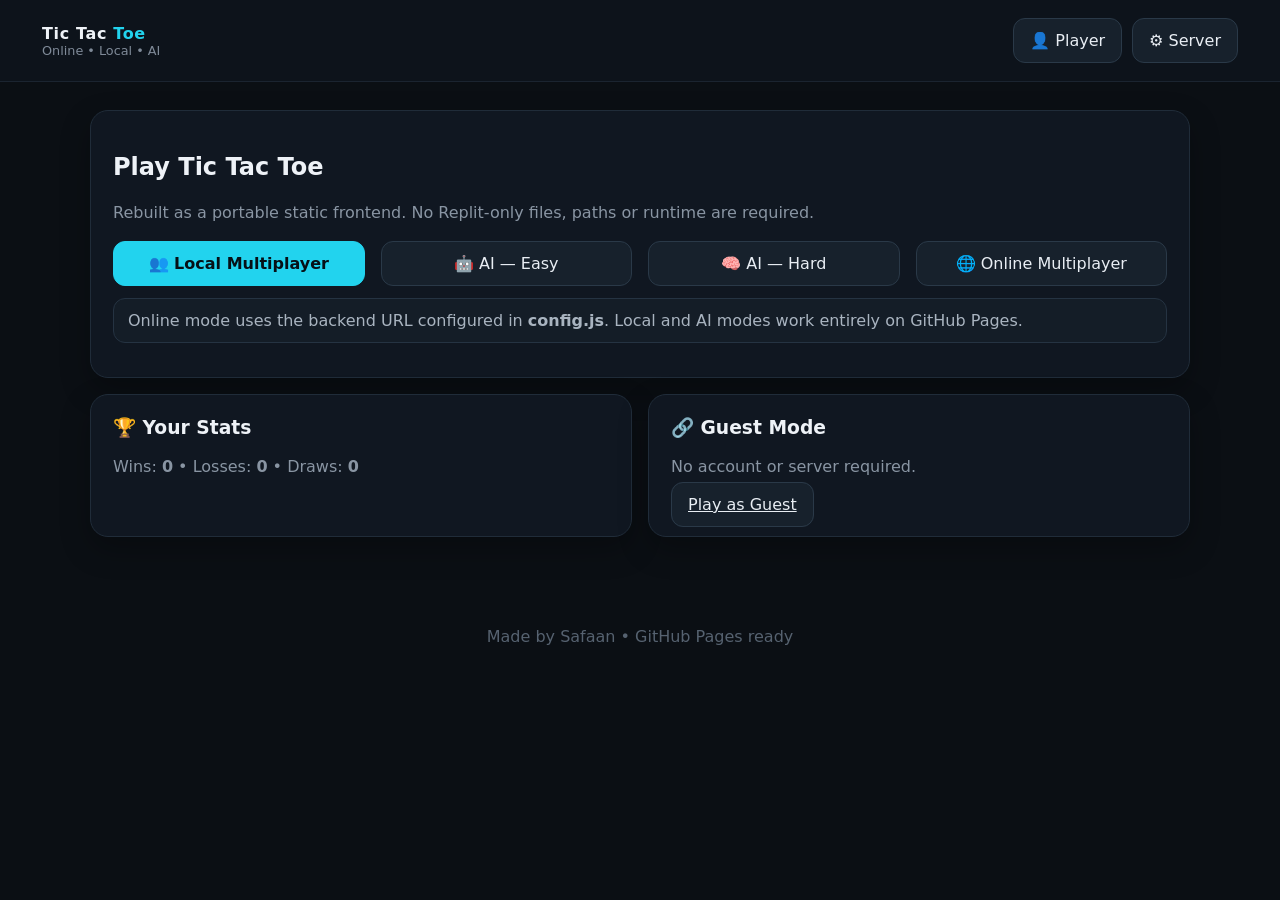
==== commit a8ba15ff: "Rebuild TicTacToe for GitHub Pages and portable backend" ====
--- a/index.html
+++ b/index.html
@@ -1,1193 +1,2 @@
-<!DOCTYPE html>
-<html lang="en">
-  
-<!-- Mirrored from tictactoe-app/ by HTTrack Website Copier/3.x [XR&CO'2017], Sat, 12 Sep 2026 01:55:58 GMT -->
-<!-- Added by HTTrack --><meta http-equiv="content-type" content="text/html;charset=utf-8" /><!-- /Added by HTTrack -->
-<head>
-    <meta charset="UTF-8" />
-    <meta name="viewport" content="width=device-width, initial-scale=1.0, maximum-scale=1" />
-    <title>Tic Tac Toe</title>
-    <meta name="description" content="Made By Safaan />
-    <meta name="robots" content="index, follow" />
-    <meta property="og:title" content="Tic Tac Toe" />
-    <meta property="og:description" content="Made By Safaan" />
-    <meta property="og:type" content="website" />
-    <meta name="twitter:card" content="summary_large_image" />
-    <meta name="twitter:title" content="Tic Tac Toe" />
-    <meta name="twitter:description" content="Made By Safaan" />
-    <link rel="icon" type="image/svg+xml" href="favicon.svg" />
-    <link rel="preconnect" href="../google-fonts/google-fonts.html">
-    <link rel="preconnect" href="../google-fonts-static/google-fonts-static.html" crossorigin>
-    <link href="../google-fonts/google-fonts.css" rel="stylesheet">
-    <script type="module" crossorigin src="app.js"></script>
-    <link rel="stylesheet" crossorigin href="app.css">
-  </head>
-  <body>
-    <div id="root"></div>
-
-    <!-- WebSocket monkey-patch: appends userId to /api/ws and captures opponent profiles -->
-    <script>
-    (function () {
-      var OrigWS = window.WebSocket;
-      window.__tttGameProfiles = null;
-
-      function PatchedWS(url, protocols) {
-        if (typeof url === 'string' && url.includes('/api/ws')) {
-          var userId = window.Clerk && window.Clerk.user && window.Clerk.user.id;
-          if (userId) url = url + (url.includes('?') ? '&' : '?') + 'userId=' + encodeURIComponent(userId);
-        }
-        var ws = protocols ? new OrigWS(url, protocols) : new OrigWS(url);
-
-        // Intercept onmessage to capture game profiles + fire pending challenge
-        var _onmessage = null;
-        Object.defineProperty(ws, 'onmessage', {
-          configurable: true,
-          get: function () { return _onmessage; },
-          set: function (fn) {
-            _onmessage = function (event) {
-              try {
-                var d = JSON.parse(event.data);
-                if (d.type === 'start' && (d.xProfile || d.oProfile)) {
-                  window.__tttGameProfiles = { x: d.xProfile, o: d.oProfile };
-                }
-                // Auto-send challenge when a room is created
-                if (d.type === 'created' && d.code && window.__tttPendingChallenge) {
-                  var ch = window.__tttPendingChallenge;
-                  window.__tttPendingChallenge = null;
-                  var me = window.__tttMyProfile || {};
-                  fetch('/api/challenges/send', {
-                    method: 'POST',
-                    headers: {'Content-Type': 'application/json'},
-                    body: JSON.stringify({
-                      fromId: me.id || '',
-                      toId: ch.toId,
-                      roomCode: d.code,
-                      fromName: me.displayName || me.username || '',
-                      fromPic: me.profilePicture || '',
-                    })
-                  }).catch(function () {});
-                  showChallengeConfirmToast(ch.toName, d.code);
-                }
-              } catch (e) {}
-              if (fn) fn(event);
-            };
-          }
-        });
-        return ws;
-      }
-
-      PatchedWS.prototype = OrigWS.prototype;
-      PatchedWS.CONNECTING = OrigWS.CONNECTING;
-      PatchedWS.OPEN = OrigWS.OPEN;
-      PatchedWS.CLOSING = OrigWS.CLOSING;
-      PatchedWS.CLOSED = OrigWS.CLOSED;
-      window.WebSocket = PatchedWS;
-    })();
-    </script>
-
-    <!-- Guest bar -->
-    <style>
-      #guest-bar {
-        position: fixed; bottom: 0; left: 0; right: 0;
-        display: flex; justify-content: center; align-items: center;
-        padding: 14px 24px;
-        background: linear-gradient(to top, rgba(17,17,17,0.98) 60%, transparent);
-        z-index: 9999; pointer-events: none;
-      }
-      #guest-bar a {
-        pointer-events: all; font-family: Inter, sans-serif; font-size: 0.85rem;
-        font-weight: 500; color: #555; text-decoration: none; padding: 8px 20px;
-        border-radius: 99px; border: 1px solid #2a2a2a;
-        transition: color 0.15s, border-color 0.15s; background: #111;
-      }
-      #guest-bar a:hover { color: #aaa; border-color: #444; }
-      #credit-bar {
-        position: fixed; top: 12px; right: 16px; font-family: Inter, sans-serif;
-        font-size: 0.72rem; font-weight: 500; color: #333; letter-spacing: 0.04em;
-        pointer-events: none; z-index: 9999;
-      }
-    </style>
-    <div id="guest-bar"><a href="guest.html">Play as Guest</a></div>
-    <div id="credit-bar">Made by Safaan</div>
-    <a id="admin-link" href="admin.html" style="display:none;position:fixed;top:12px;left:16px;font-family:Inter,sans-serif;font-size:0.7rem;font-weight:600;color:#444;text-decoration:none;padding:5px 12px;border:1px solid #222;border-radius:99px;z-index:9999;letter-spacing:0.03em;transition:color 0.15s,border-color 0.15s;" onmouseover="this.style.color='#888';this.style.borderColor='#444';" onmouseout="this.style.color='#444';this.style.borderColor='#222';">⚙ Admin</a>
-    <script>
-    (function () {
-      var ADMIN_USERNAME = 'safaan';
-      function checkAdmin() {
-        var user = window.Clerk && window.Clerk.user;
-        if (!user) return;
-        fetch('/api/user/status?userId=' + encodeURIComponent(user.id))
-          .then(function (r) { return r.json(); })
-          .then(function (d) {
-            if ((d.username || '').toLowerCase() === ADMIN_USERNAME) {
-              var link = document.getElementById('admin-link');
-              if (link) link.style.display = 'block';
-            }
-          })
-          .catch(function () {});
-      }
-      var t = setInterval(function () {
-        if (window.Clerk && window.Clerk.user !== undefined) {
-          clearInterval(t);
-          checkAdmin();
-        }
-      }, 300);
-    })();
-    </script>
-
-    <!-- Profile setup modal + friend request polling -->
-    <script>
-    (function () {
-      var profileChecked = false;
-      var currentUserId = null;
-
-      function checkUserProfile() {
-        if (profileChecked) return;
-        var user = window.Clerk && window.Clerk.user;
-        if (!user) return;
-        profileChecked = true;
-        currentUserId = user.id;
-        fetch('/api/user/status?userId=' + encodeURIComponent(user.id))
-          .then(function (r) { return r.json(); })
-          .then(function (d) {
-            if (!d.hasProfile) {
-              showProfileModal(user.id, user.imageUrl || '');
-            } else {
-              window.__tttMyProfile = {
-                id: user.id,
-                displayName: d.displayName,
-                username: d.username,
-                profilePicture: d.profilePicture || user.imageUrl || '',
-              };
-              initFriendsBadgePolling(user.id);
-            }
-          }).catch(function () {});
-      }
-
-      setInterval(function () {
-        if (!profileChecked && window.Clerk && window.Clerk.user) checkUserProfile();
-      }, 600);
-
-      // ─── Profile Setup Modal ───────────────────────────────────────────────
-      function showProfileModal(userId, profilePicture) {
-        if (document.getElementById('ttt-profile-modal')) return;
-        var overlay = document.createElement('div');
-        overlay.id = 'ttt-profile-modal';
-        overlay.style.cssText = 'position:fixed;inset:0;background:rgba(0,0,0,0.88);display:flex;align-items:center;justify-content:center;z-index:999999;font-family:Inter,system-ui,sans-serif;padding:24px;';
-        overlay.innerHTML = [
-          '<div style="background:#1a1a1a;border:1px solid #2a2a2a;border-radius:18px;padding:36px 32px;width:100%;max-width:380px;display:flex;flex-direction:column;gap:18px;">',
-            profilePicture ? '<img src="'+profilePicture+'" style="width:64px;height:64px;border-radius:50%;object-fit:cover;margin:0 auto;display:block;border:2px solid #333;">' : '',
-            '<div style="text-align:center;">',
-              '<h2 style="color:#22d3ee;font-size:1.35rem;font-weight:700;margin:0 0 4px;letter-spacing:0.04em;">Set Up Your Profile</h2>',
-              '<p style="color:#555;font-size:0.8rem;margin:0;">Step <span id="ttt-pm-step">1</span> of 2</p>',
-            '</div>',
-            '<div id="ttt-pm-u">',
-              '<label style="color:#aaa;font-size:0.82rem;font-weight:500;display:block;margin-bottom:8px;">Username <span style="color:#444;font-weight:400;">(unique · 3–20 chars)</span></label>',
-              '<input id="ttt-pm-ui" type="text" maxlength="20" placeholder="e.g. safaan99" autocomplete="off" style="width:100%;box-sizing:border-box;background:#111;border:2px solid #333;border-radius:10px;color:#fff;font-size:1rem;padding:13px 14px;outline:none;font-family:inherit;">',
-              '<p id="ttt-pm-um" style="font-size:0.8rem;margin:8px 0 0;min-height:1.1em;"></p>',
-              '<button id="ttt-pm-ub" disabled style="width:100%;background:#22d3ee;color:#000;border:none;border-radius:10px;padding:14px;font-size:1rem;font-weight:600;cursor:pointer;margin-top:6px;font-family:inherit;opacity:0.4;">Next →</button>',
-            '</div>',
-            '<div id="ttt-pm-d" style="display:none;">',
-              '<label style="color:#aaa;font-size:0.82rem;font-weight:500;display:block;margin-bottom:8px;">Display Name <span style="color:#444;font-weight:400;">(shown in-game)</span></label>',
-              '<input id="ttt-pm-di" type="text" maxlength="30" placeholder="e.g. Safaan 🎮" autocomplete="off" style="width:100%;box-sizing:border-box;background:#111;border:2px solid #333;border-radius:10px;color:#fff;font-size:1rem;padding:13px 14px;outline:none;font-family:inherit;">',
-              '<p style="color:#444;font-size:0.78rem;margin:8px 0 0;">Others can share the same display name — it\'s just for show.</p>',
-              '<button id="ttt-pm-db" disabled style="width:100%;background:#22d3ee;color:#000;border:none;border-radius:10px;padding:14px;font-size:1rem;font-weight:600;cursor:pointer;margin-top:14px;font-family:inherit;opacity:0.4;">Save Profile</button>',
-            '</div>',
-          '</div>'
-        ].join('');
-        document.body.appendChild(overlay);
-
-        var chosenUsername = '', usernameValid = false, checkTimer = null;
-        var uInput = document.getElementById('ttt-pm-ui');
-        var uMsg   = document.getElementById('ttt-pm-um');
-        var uBtn   = document.getElementById('ttt-pm-ub');
-        var dInput = document.getElementById('ttt-pm-di');
-        var dBtn   = document.getElementById('ttt-pm-db');
-        var stepEl = document.getElementById('ttt-pm-step');
-        var uStep  = document.getElementById('ttt-pm-u');
-        var dStep  = document.getElementById('ttt-pm-d');
-
-        uInput.focus();
-
-        uInput.addEventListener('input', function () {
-          var val = uInput.value.trim();
-          usernameValid = false; uBtn.disabled = true; uBtn.style.opacity = '0.4';
-          clearTimeout(checkTimer);
-          if (!val) { uMsg.textContent = ''; return; }
-          if (!/^[a-zA-Z0-9_]{3,20}$/.test(val)) {
-            uMsg.style.color = '#f87171';
-            uMsg.textContent = 'Letters, numbers, underscores only (3–20 chars)'; return;
-          }
-          uMsg.style.color = '#888'; uMsg.textContent = 'Checking…';
-          checkTimer = setTimeout(function () {
-            fetch('/api/user/check-username?username=' + encodeURIComponent(val))
-              .then(function (r) { return r.json(); })
-              .then(function (d) {
-                if (uInput.value.trim() !== val) return;
-                if (d.available) {
-                  uMsg.style.color = '#34d399'; uMsg.textContent = '✓ Available';
-                  usernameValid = true; uBtn.disabled = false; uBtn.style.opacity = '1';
-                } else {
-                  uMsg.style.color = '#f87171'; uMsg.textContent = 'Username has been taken';
-                }
-              }).catch(function () {});
-          }, 500);
-        });
-
-        uBtn.addEventListener('click', function () {
-          if (!usernameValid) return;
-          chosenUsername = uInput.value.trim();
-          uStep.style.display = 'none'; dStep.style.display = 'block';
-          stepEl.textContent = '2'; dInput.focus();
-        });
-
-        dInput.addEventListener('input', function () {
-          var v = dInput.value.trim();
-          dBtn.disabled = !v; dBtn.style.opacity = v ? '1' : '0.4';
-        });
-
-        dBtn.addEventListener('click', function () {
-          var displayName = dInput.value.trim();
-          if (!displayName || !chosenUsername) return;
-          dBtn.disabled = true; dBtn.textContent = 'Saving…';
-          fetch('/api/user/register', {
-            method: 'POST',
-            headers: {'Content-Type': 'application/json'},
-            body: JSON.stringify({userId: userId, username: chosenUsername, displayName: displayName, profilePicture: profilePicture})
-          }).then(function (r) { return r.json(); })
-            .then(function (d) {
-              if (d.ok) {
-                overlay.remove();
-                window.__tttMyProfile = {
-                  id: userId,
-                  displayName: displayName,
-                  username: chosenUsername,
-                  profilePicture: profilePicture,
-                };
-                initFriendsBadgePolling(userId);
-              } else if (d.error === 'Username has been taken') {
-                dStep.style.display = 'none'; uStep.style.display = 'block';
-                stepEl.textContent = '1';
-                uMsg.style.color = '#f87171'; uMsg.textContent = 'Username has been taken — choose another';
-                usernameValid = false; uBtn.disabled = true; uBtn.style.opacity = '0.4';
-                dBtn.disabled = false; dBtn.textContent = 'Save Profile';
-              } else {
-                dBtn.disabled = false; dBtn.textContent = 'Save Profile';
-                uMsg.style.color = '#f87171'; uMsg.textContent = d.error || 'Something went wrong';
-              }
-            }).catch(function () { dBtn.disabled = false; dBtn.textContent = 'Save Profile'; });
-        });
-      }
-
-      // ─── Toast notification ────────────────────────────────────────────────
-      function showFriendToast(user) {
-        var existing = document.getElementById('ttt-friend-toast');
-        if (existing) existing.remove();
-
-        var toast = document.createElement('div');
-        toast.id = 'ttt-friend-toast';
-        toast.style.cssText = [
-          'position:fixed', 'bottom:80px', 'left:16px', 'z-index:99999',
-          'background:#1e1e1e', 'border:1px solid #34d399', 'border-radius:14px',
-          'padding:12px 14px', 'display:flex', 'align-items:center', 'gap:10px',
-          'font-family:Inter,system-ui,sans-serif', 'box-shadow:0 6px 24px rgba(0,0,0,0.5)',
-          'max-width:260px', 'cursor:pointer',
-          'animation:tttSlideIn 0.3s ease',
-        ].join(';');
-
-        var picHtml = user.profilePicture
-          ? '<img src="' + user.profilePicture + '" style="width:36px;height:36px;border-radius:50%;object-fit:cover;flex-shrink:0;">'
-          : '<div style="width:36px;height:36px;border-radius:50%;background:#34d39922;color:#34d399;display:flex;align-items:center;justify-content:center;font-weight:700;font-size:15px;flex-shrink:0;">' + (user.displayName || '?').charAt(0).toUpperCase() + '</div>';
-
-        toast.innerHTML = picHtml +
-          '<div style="min-width:0;">' +
-            '<div style="color:#34d399;font-size:0.78rem;font-weight:700;margin-bottom:2px;">Friend Request</div>' +
-            '<div style="color:#ccc;font-size:0.82rem;font-weight:600;overflow:hidden;text-overflow:ellipsis;white-space:nowrap;">' + escHtmlGlobal(user.displayName || user.username) + '</div>' +
-            '<div style="color:#555;font-size:0.72rem;margin-top:1px;">Tap to respond</div>' +
-          '</div>' +
-          '<button id="ttt-toast-close" style="background:none;border:none;color:#444;font-size:16px;cursor:pointer;padding:2px;flex-shrink:0;align-self:flex-start;">✕</button>';
-
-        if (!document.getElementById('ttt-toast-style')) {
-          var s = document.createElement('style');
-          s.id = 'ttt-toast-style';
-          s.textContent = '@keyframes tttSlideIn{from{transform:translateX(-110%);opacity:0}to{transform:translateX(0);opacity:1}}';
-          document.head.appendChild(s);
-        }
-
-        document.body.appendChild(toast);
-
-        toast.addEventListener('click', function (e) {
-          if (e.target.id === 'ttt-toast-close') { toast.remove(); return; }
-          // Open friends panel to Friends tab
-          var btn = document.getElementById('ttt-friends-btn');
-          var panel = document.getElementById('ttt-friends-panel');
-          if (btn && panel) {
-            panel.style.transform = 'translateX(0)';
-            document.getElementById('ttt-fp-tab-friends') && document.getElementById('ttt-fp-tab-friends').click();
-          }
-          toast.remove();
-        });
-
-        // Auto-dismiss after 6 seconds
-        setTimeout(function () { if (toast.parentNode) toast.remove(); }, 6000);
-      }
-
-      function escHtmlGlobal(s) {
-        return String(s || '').replace(/&/g,'&amp;').replace(/</g,'&lt;').replace(/>/g,'&gt;').replace(/"/g,'&quot;');
-      }
-
-      function makeToastBase(offsetIdx) {
-        var offset = 16 + offsetIdx * 90;
-        var toast = document.createElement('div');
-        toast.style.cssText = 'position:fixed;bottom:' + offset + 'px;left:16px;z-index:99999;display:flex;align-items:center;gap:10px;padding:12px 14px;background:#1a1a1a;border:1px solid #2a2a2a;border-radius:14px;box-shadow:0 4px 24px rgba(0,0,0,0.6);max-width:300px;min-width:220px;cursor:pointer;animation:tttSlideIn 0.35s cubic-bezier(0.16,1,0.3,1) both;';
-        if (!document.getElementById('ttt-toast-style')) {
-          var s = document.createElement('style'); s.id = 'ttt-toast-style';
-          s.textContent = '@keyframes tttSlideIn{from{transform:translateX(-110%);opacity:0}to{transform:translateX(0);opacity:1}}';
-          document.head.appendChild(s);
-        }
-        return toast;
-      }
-
-      // "Challenge sent! Now create a room" — shown to the challenger right after clicking ⚔️
-      function showChallengePendingToast(toName) {
-        var toast = makeToastBase(0);
-        toast.innerHTML =
-          '<div style="font-size:1.4rem;flex-shrink:0;">⚔️</div>' +
-          '<div style="min-width:0;">' +
-            '<div style="color:#a78bfa;font-size:0.78rem;font-weight:700;margin-bottom:2px;">Challenge set!</div>' +
-            '<div style="color:#ccc;font-size:0.82rem;font-weight:600;line-height:1.3;">' + escHtmlGlobal(toName) + ' will be notified</div>' +
-            '<div style="color:#666;font-size:0.72rem;margin-top:2px;">Go to Online Multiplayer → Create Room</div>' +
-          '</div>' +
-          '<button id="ttt-chal-close" style="background:none;border:none;color:#444;font-size:16px;cursor:pointer;padding:2px;flex-shrink:0;align-self:flex-start;">✕</button>';
-        document.body.appendChild(toast);
-        toast.addEventListener('click', function (e) { toast.remove(); });
-        setTimeout(function () { if (toast.parentNode) toast.remove(); }, 9000);
-      }
-
-      // "Room XXXX created — [Friend] will get the invite" — shown after WS intercepts 'created'
-      function showChallengeConfirmToast(toName, code) {
-        var toast = makeToastBase(0);
-        toast.innerHTML =
-          '<div style="font-size:1.4rem;flex-shrink:0;">⚔️</div>' +
-          '<div style="min-width:0;">' +
-            '<div style="color:#a78bfa;font-size:0.78rem;font-weight:700;margin-bottom:2px;">Challenge sent!</div>' +
-            '<div style="color:#ccc;font-size:0.82rem;font-weight:600;line-height:1.3;">Room <span style="color:#f0f;font-family:monospace;">' + escHtmlGlobal(code) + '</span> sent to ' + escHtmlGlobal(toName) + '</div>' +
-            '<div style="color:#666;font-size:0.72rem;margin-top:2px;">Waiting for them to join…</div>' +
-          '</div>' +
-          '<button id="ttt-chal-close" style="background:none;border:none;color:#444;font-size:16px;cursor:pointer;padding:2px;flex-shrink:0;align-self:flex-start;">✕</button>';
-        document.body.appendChild(toast);
-        toast.addEventListener('click', function (e) { toast.remove(); });
-        setTimeout(function () { if (toast.parentNode) toast.remove(); }, 10000);
-      }
-
-      // Incoming challenge toast for user B — "Accept" auto-joins the room
-      function showChallengeIncomingToast(ch) {
-        var toast = makeToastBase(0);
-        var picHtml = ch.fromPic
-          ? '<img src="' + ch.fromPic + '" style="width:36px;height:36px;border-radius:50%;object-fit:cover;flex-shrink:0;">'
-          : '<div style="width:36px;height:36px;border-radius:50%;background:#a78bfa22;color:#a78bfa;display:flex;align-items:center;justify-content:center;font-weight:700;font-size:15px;flex-shrink:0;">' + escHtmlGlobal((ch.fromName || '?').charAt(0).toUpperCase()) + '</div>';
-        toast.innerHTML =
-          picHtml +
-          '<div style="flex:1;min-width:0;">' +
-            '<div style="color:#a78bfa;font-size:0.78rem;font-weight:700;margin-bottom:2px;">⚔️ Challenge!</div>' +
-            '<div style="color:#ccc;font-size:0.82rem;font-weight:600;overflow:hidden;text-overflow:ellipsis;white-space:nowrap;">' + escHtmlGlobal(ch.fromName || 'Someone') + '</div>' +
-            '<button data-chal-accept="' + ch.id + '" data-chal-code="' + escHtmlGlobal(ch.roomCode) + '" style="margin-top:5px;font-size:0.75rem;background:#a78bfa;color:#000;border:none;border-radius:8px;padding:4px 12px;cursor:pointer;font-weight:700;font-family:inherit;">Accept →</button>' +
-          '</div>' +
-          '<button id="ttt-chal-close" style="background:none;border:none;color:#444;font-size:16px;cursor:pointer;padding:2px;flex-shrink:0;align-self:flex-start;">✕</button>';
-        document.body.appendChild(toast);
-        toast.addEventListener('click', function (e) {
-          if (e.target.id === 'ttt-chal-close') { toast.remove(); return; }
-          var acceptBtn = e.target.closest('[data-chal-accept]');
-          if (acceptBtn) {
-            var cid   = acceptBtn.getAttribute('data-chal-accept');
-            var code  = acceptBtn.getAttribute('data-chal-code');
-            fetch('/api/challenges/dismiss', {
-              method: 'POST', headers: {'Content-Type':'application/json'},
-              body: JSON.stringify({challengeId: parseInt(cid, 10)})
-            }).catch(function () {});
-            localStorage.setItem('ttt_join', code);
-            toast.remove();
-            // Trigger auto-join via storage event or direct call
-            if (typeof window.__tttTriggerJoin === 'function') {
-              window.__tttTriggerJoin(code);
-            } else {
-              // Navigate to root to let auto-join fire on load
-              location.href = '/?join=' + encodeURIComponent(code);
-            }
-          }
-        });
-        setTimeout(function () { if (toast.parentNode) toast.remove(); }, 20000);
-      }
-
-      // ─── Friends badge polling ──────────────────────────────────────────────
-      function initFriendsBadgePolling(userId) {
-        currentUserId = userId;
-        buildProfileButton(userId);
-        buildFriendsPanel(userId);
-        var knownIncomingIds = null;
-
-        function poll() {
-          fetch('/api/friends?userId=' + encodeURIComponent(userId))
-            .then(function (r) { return r.json(); })
-            .then(function (d) {
-              var incoming = d.incoming || [];
-              updateFriendsBadge(incoming.length);
-
-              // Detect newly arrived requests and show toast
-              if (knownIncomingIds !== null) {
-                incoming.forEach(function (u) {
-                  if (knownIncomingIds.indexOf(u.id) === -1) {
-                    showFriendToast(u);
-                  }
-                });
-              }
-              knownIncomingIds = incoming.map(function (u) { return u.id; });
-            })
-            .catch(function () {});
-        }
-        poll();
-        setInterval(poll, 15000);
-
-        // ─── Challenge polling ────────────────────────────────────────────────
-        var seenChallengeIds = [];
-        function pollChallenges() {
-          fetch('/api/challenges/incoming?userId=' + encodeURIComponent(userId))
-            .then(function (r) { return r.json(); })
-            .then(function (list) {
-              if (!Array.isArray(list)) return;
-              list.forEach(function (ch) {
-                if (seenChallengeIds.indexOf(ch.id) !== -1) return;
-                seenChallengeIds.push(ch.id);
-                showChallengeIncomingToast(ch);
-              });
-            })
-            .catch(function () {});
-        }
-        pollChallenges();
-        setInterval(pollChallenges, 15000);
-      }
-
-      function updateFriendsBadge(count) {
-        var badge = document.getElementById('ttt-friends-badge');
-        if (!badge) return;
-        badge.style.display = count > 0 ? 'flex' : 'none';
-        badge.textContent = count > 9 ? '9+' : count;
-      }
-
-      // ─── Friends panel ─────────────────────────────────────────────────────
-      // ─── My Profile button + card ──────────────────────────────────────────
-      function buildProfileButton(userId) {
-        if (document.getElementById('ttt-me-btn')) return;
-
-        var btn = document.createElement('button');
-        btn.id = 'ttt-me-btn';
-        btn.title = 'My Stats';
-        btn.style.cssText = 'position:fixed;bottom:176px;left:16px;width:48px;height:48px;border-radius:50%;background:#1e1e1e;border:2px solid #333;cursor:pointer;z-index:9998;overflow:hidden;padding:0;transition:border-color 0.15s;flex-shrink:0;display:flex;align-items:center;justify-content:center;';
-
-        function refreshBtnAvatar() {
-          var p = window.__tttMyProfile;
-          if (p && p.profilePicture) {
-            btn.innerHTML = '<img src="' + p.profilePicture + '" style="width:100%;height:100%;object-fit:cover;border-radius:50%;" />';
-          } else {
-            btn.style.fontSize = '20px';
-            btn.textContent = '👤';
-          }
-        }
-        refreshBtnAvatar();
-        document.body.appendChild(btn);
-
-        // ── Profile card modal ────────────────────────────────────────────────
-        var modal = document.createElement('div');
-        modal.id = 'ttt-me-modal';
-        modal.style.cssText = 'position:fixed;inset:0;background:rgba(0,0,0,0.88);z-index:999995;display:none;align-items:center;justify-content:center;padding:24px;font-family:Inter,system-ui,sans-serif;';
-        document.body.appendChild(modal);
-
-        var isOpen = false;
-
-        btn.addEventListener('click', function () {
-          isOpen = !isOpen;
-          modal.style.display = isOpen ? 'flex' : 'none';
-          if (isOpen) loadMyStats(userId);
-          btn.style.borderColor = isOpen ? '#22d3ee' : '#333';
-        });
-
-        modal.addEventListener('click', function (e) {
-          if (e.target === modal) { isOpen = false; modal.style.display = 'none'; btn.style.borderColor = '#333'; }
-        });
-
-        function loadMyStats(uid) {
-          modal.innerHTML = '<div style="background:#141414;border:1px solid #222;border-radius:20px;width:100%;max-width:340px;overflow:hidden;"><p style="color:#444;text-align:center;padding:40px;font-size:0.9rem;">Loading…</p></div>';
-          fetch('/api/users')
-            .then(function (r) { return r.json(); })
-            .then(function (users) { renderCard(users, uid); })
-            .catch(function () {
-              modal.innerHTML = '<div style="background:#141414;border:1px solid #222;border-radius:20px;width:100%;max-width:340px;padding:32px;text-align:center;color:#f87171;font-size:0.9rem;">Failed to load</div>';
-            });
-        }
-
-        function renderCard(users, uid) {
-          var me = null, rank = 0;
-          for (var i = 0; i < users.length; i++) {
-            if (users[i].id === uid) { me = users[i]; rank = i + 1; break; }
-          }
-          if (!me) {
-            var cached = window.__tttMyProfile || {};
-            me = { id: uid, displayName: cached.displayName || '—', username: cached.username || '—', profilePicture: cached.profilePicture || '', wins: 0, losses: 0, draws: 0 };
-            rank = users.length + 1;
-          }
-
-          var w = me.wins || 0, l = me.losses || 0, d = me.draws || 0;
-          var total = w + l + d;
-          var rate = total > 0 ? Math.round((w / total) * 100) : 0;
-          var barColor = rate >= 70 ? '#34d399' : rate >= 40 ? '#22d3ee' : '#f87171';
-          var rankLabel = rank === 1 ? '🥇 #1' : rank === 2 ? '🥈 #2' : rank === 3 ? '🥉 #3' : '#' + rank;
-          var rankColor = rank === 1 ? '#f8d94c' : rank === 2 ? '#b0b8c8' : rank === 3 ? '#cd7f32' : '#555';
-
-          var avatarHtml = me.profilePicture
-            ? '<img src="' + me.profilePicture + '" style="width:80px;height:80px;border-radius:50%;object-fit:cover;border:3px solid #222;">'
-            : '<div style="width:80px;height:80px;border-radius:50%;background:#1e1e1e;border:3px solid #222;display:flex;align-items:center;justify-content:center;font-size:32px;color:#aaa;">👤</div>';
-
-          modal.innerHTML = [
-            '<div style="background:#141414;border:1px solid #222;border-radius:20px;width:100%;max-width:340px;overflow:hidden;">',
-
-              // Header band
-              '<div style="background:linear-gradient(135deg,#0e1a1f 0%,#111 100%);padding:28px 24px 20px;text-align:center;border-bottom:1px solid #1e1e1e;position:relative;">',
-                '<button id="ttt-me-close" style="position:absolute;top:14px;right:16px;background:none;border:none;color:#444;font-size:20px;cursor:pointer;line-height:1;">✕</button>',
-                '<div style="display:flex;justify-content:center;margin-bottom:12px;">' + avatarHtml + '</div>',
-                '<div style="color:#fff;font-size:1.05rem;font-weight:700;">' + escHtmlGlobal(me.displayName) + '</div>',
-                '<div style="color:#444;font-size:0.8rem;margin-top:3px;">@' + escHtmlGlobal(me.username) + '</div>',
-                '<div style="margin-top:10px;display:inline-block;background:#1a1a1a;border:1px solid #2a2a2a;border-radius:99px;padding:4px 14px;">',
-                  '<span style="color:' + rankColor + ';font-size:0.82rem;font-weight:700;">' + rankLabel + '</span>',
-                  '<span style="color:#333;font-size:0.78rem;"> of ' + users.length + '</span>',
-                '</div>',
-              '</div>',
-
-              // Stats grid
-              '<div style="display:grid;grid-template-columns:1fr 1fr 1fr;text-align:center;border-bottom:1px solid #1a1a1a;">',
-                '<div style="padding:18px 8px;border-right:1px solid #1a1a1a;">',
-                  '<div style="color:#34d399;font-size:1.5rem;font-weight:700;line-height:1;">' + w + '</div>',
-                  '<div style="color:#555;font-size:0.72rem;font-weight:600;letter-spacing:0.06em;margin-top:4px;text-transform:uppercase;">Wins</div>',
-                '</div>',
-                '<div style="padding:18px 8px;border-right:1px solid #1a1a1a;">',
-                  '<div style="color:#f87171;font-size:1.5rem;font-weight:700;line-height:1;">' + l + '</div>',
-                  '<div style="color:#555;font-size:0.72rem;font-weight:600;letter-spacing:0.06em;margin-top:4px;text-transform:uppercase;">Losses</div>',
-                '</div>',
-                '<div style="padding:18px 8px;">',
-                  '<div style="color:#888;font-size:1.5rem;font-weight:700;line-height:1;">' + d + '</div>',
-                  '<div style="color:#555;font-size:0.72rem;font-weight:600;letter-spacing:0.06em;margin-top:4px;text-transform:uppercase;">Draws</div>',
-                '</div>',
-              '</div>',
-
-              // Win rate bar
-              '<div style="padding:18px 24px 24px;">',
-                '<div style="display:flex;justify-content:space-between;align-items:baseline;margin-bottom:8px;">',
-                  '<span style="color:#666;font-size:0.76rem;font-weight:600;letter-spacing:0.06em;text-transform:uppercase;">Win Rate</span>',
-                  '<span style="color:' + barColor + ';font-size:1rem;font-weight:700;">' + rate + '%</span>',
-                '</div>',
-                '<div style="height:8px;background:#1e1e1e;border-radius:99px;overflow:hidden;">',
-                  '<div style="height:8px;width:' + rate + '%;background:' + barColor + ';border-radius:99px;transition:width 0.7s ease;"></div>',
-                '</div>',
-                '<div style="color:#333;font-size:0.74rem;margin-top:8px;text-align:right;">' + total + ' game' + (total !== 1 ? 's' : '') + ' played</div>',
-              '</div>',
-
-            '</div>',
-          ].join('');
-
-          document.getElementById('ttt-me-close').addEventListener('click', function () {
-            isOpen = false; modal.style.display = 'none'; btn.style.borderColor = '#333';
-          });
-        }
-      }
-
-      function buildFriendsPanel(userId) {
-        if (document.getElementById('ttt-friends-btn')) return;
-
-        // Floating button
-        var btn = document.createElement('button');
-        btn.id = 'ttt-friends-btn';
-        btn.style.cssText = 'position:fixed;bottom:64px;left:16px;width:48px;height:48px;border-radius:50%;background:#1e1e1e;border:1px solid #333;color:#aaa;font-size:20px;cursor:pointer;z-index:9998;display:flex;align-items:center;justify-content:center;transition:border-color 0.15s;';
-        btn.innerHTML = '👥<span id="ttt-friends-badge" style="display:none;position:absolute;top:-4px;right:-4px;background:#f87171;color:#fff;font-size:10px;font-weight:700;border-radius:99px;min-width:16px;height:16px;align-items:center;justify-content:center;font-family:Inter,sans-serif;">0</span>';
-        document.body.appendChild(btn);
-
-        // Panel
-        var panel = document.createElement('div');
-        panel.id = 'ttt-friends-panel';
-        panel.style.cssText = 'position:fixed;left:0;bottom:0;top:0;width:320px;max-width:90vw;background:#141414;border-right:1px solid #222;z-index:99998;transform:translateX(-100%);transition:transform 0.25s ease;display:flex;flex-direction:column;font-family:Inter,system-ui,sans-serif;';
-        panel.innerHTML = [
-          '<div style="display:flex;align-items:center;justify-content:space-between;padding:20px 18px 16px;border-bottom:1px solid #1e1e1e;">',
-            '<span style="color:#22d3ee;font-weight:700;font-size:1rem;letter-spacing:0.04em;">Players & Friends</span>',
-            '<button id="ttt-fp-close" style="background:none;border:none;color:#555;font-size:20px;cursor:pointer;padding:4px;">✕</button>',
-          '</div>',
-          '<div style="display:flex;border-bottom:1px solid #1e1e1e;">',
-            '<button id="ttt-fp-tab-all" style="flex:1;padding:10px;background:none;border:none;color:#22d3ee;font-size:0.82rem;font-weight:600;cursor:pointer;border-bottom:2px solid #22d3ee;font-family:inherit;">All Players</button>',
-            '<button id="ttt-fp-tab-friends" style="flex:1;padding:10px;background:none;border:none;color:#555;font-size:0.82rem;font-weight:600;cursor:pointer;border-bottom:2px solid transparent;font-family:inherit;">Friends</button>',
-          '</div>',
-          '<div id="ttt-fp-body" style="flex:1;overflow-y:auto;padding:12px 0;"></div>',
-        ].join('');
-        document.body.appendChild(panel);
-
-        var isOpen = false;
-        var activeTab = 'all';
-
-        btn.addEventListener('click', function () {
-          isOpen = !isOpen;
-          panel.style.transform = isOpen ? 'translateX(0)' : 'translateX(-100%)';
-          if (isOpen) loadTab(activeTab);
-        });
-        document.getElementById('ttt-fp-close').addEventListener('click', function () {
-          isOpen = false; panel.style.transform = 'translateX(-100%)';
-        });
-
-        function setTab(tab) {
-          activeTab = tab;
-          var tabAll     = document.getElementById('ttt-fp-tab-all');
-          var tabFriends = document.getElementById('ttt-fp-tab-friends');
-          if (tab === 'all') {
-            tabAll.style.color = '#22d3ee'; tabAll.style.borderBottom = '2px solid #22d3ee';
-            tabFriends.style.color = '#555'; tabFriends.style.borderBottom = '2px solid transparent';
-          } else {
-            tabFriends.style.color = '#22d3ee'; tabFriends.style.borderBottom = '2px solid #22d3ee';
-            tabAll.style.color = '#555'; tabAll.style.borderBottom = '2px solid transparent';
-          }
-          loadTab(tab);
-        }
-
-        document.getElementById('ttt-fp-tab-all').addEventListener('click', function () { setTab('all'); });
-        document.getElementById('ttt-fp-tab-friends').addEventListener('click', function () { setTab('friends'); });
-
-        function loadTab(tab) {
-          var body = document.getElementById('ttt-fp-body');
-          body.innerHTML = '<p style="color:#444;text-align:center;padding:24px;font-size:0.85rem;">Loading…</p>';
-          if (tab === 'all') {
-            Promise.all([
-              fetch('/api/users').then(function (r) { return r.json(); }),
-              fetch('/api/friends?userId=' + encodeURIComponent(userId)).then(function (r) { return r.json(); })
-            ]).then(function (results) {
-              renderAllPlayers(results[0], results[1]);
-            }).catch(function () { body.innerHTML = '<p style="color:#f87171;text-align:center;padding:24px;font-size:0.85rem;">Failed to load</p>'; });
-          } else {
-            fetch('/api/friends?userId=' + encodeURIComponent(userId))
-              .then(function (r) { return r.json(); })
-              .then(function (d) { renderFriends(d); })
-              .catch(function () { body.innerHTML = '<p style="color:#f87171;text-align:center;padding:24px;font-size:0.85rem;">Failed to load</p>'; });
-          }
-        }
-
-        function panelStats(u) {
-          if (u.wins == null && u.losses == null) return '';
-          var w = u.wins || 0, l = u.losses || 0, d = u.draws || 0;
-          return w + 'W · ' + l + 'L' + (d > 0 ? ' · ' + d + 'D' : '');
-        }
-
-        function avatar(user, size) {
-          size = size || 36;
-          if (user.profilePicture) {
-            return '<img src="' + user.profilePicture + '" style="width:' + size + 'px;height:' + size + 'px;border-radius:50%;object-fit:cover;flex-shrink:0;">';
-          }
-          var initials = (user.displayName || user.username || '?').charAt(0).toUpperCase();
-          return '<div style="width:' + size + 'px;height:' + size + 'px;border-radius:50%;background:#22d3ee22;color:#22d3ee;display:flex;align-items:center;justify-content:center;font-weight:700;font-size:' + Math.round(size*0.45) + 'px;flex-shrink:0;">' + initials + '</div>';
-        }
-
-        function renderAllPlayers(users, friendData) {
-          var body = document.getElementById('ttt-fp-body');
-          var friendIds = (friendData.friends || []).map(function (f) { return f.id; });
-          var outgoing  = friendData.outgoing || [];
-          var incoming  = (friendData.incoming || []).map(function (f) { return f.id; });
-
-          var html = '';
-          users.forEach(function (u) {
-            if (u.id === userId) return;
-            var isFriend   = friendIds.indexOf(u.id) !== -1;
-            var sentReq    = outgoing.indexOf(u.id) !== -1;
-            var gotReq     = incoming.indexOf(u.id) !== -1;
-            var btnHtml;
-            if (isFriend) {
-              btnHtml = '<div style="display:flex;flex-direction:column;align-items:flex-end;gap:4px;"><span style="font-size:0.72rem;color:#34d399;font-weight:600;">Friends ✓</span><button data-challenge="' + u.id + '" data-cname="' + escHtml(u.displayName) + '" style="font-size:0.72rem;background:transparent;color:#a78bfa;border:1px solid #a78bfa;border-radius:8px;padding:3px 8px;cursor:pointer;font-weight:600;font-family:inherit;">⚔️ Challenge</button></div>';
-            } else if (sentReq) {
-              btnHtml = '<span style="font-size:0.72rem;color:#555;font-weight:500;">Sent</span>';
-            } else if (gotReq) {
-              btnHtml = '<button data-accept="' + u.id + '" style="font-size:0.75rem;background:#34d399;color:#000;border:none;border-radius:8px;padding:5px 10px;cursor:pointer;font-weight:600;font-family:inherit;">Accept</button>';
-            } else {
-              btnHtml = '<button data-add="' + u.id + '" style="font-size:0.75rem;background:transparent;color:#22d3ee;border:1px solid #22d3ee;border-radius:8px;padding:5px 10px;cursor:pointer;font-weight:600;font-family:inherit;">+ Add</button>';
-            }
-            var uStats = panelStats(u);
-            html += '<div style="display:flex;align-items:center;gap:10px;padding:10px 16px;">';
-            html += avatar(u);
-            html += '<div style="flex:1;min-width:0;">';
-            html += '<div style="color:#fff;font-size:0.88rem;font-weight:600;white-space:nowrap;overflow:hidden;text-overflow:ellipsis;">' + escHtml(u.displayName) + '</div>';
-            html += '<div style="color:#444;font-size:0.74rem;">@' + escHtml(u.username) + (uStats ? ' · ' + uStats : '') + '</div>';
-            html += '</div>' + btnHtml + '</div>';
-          });
-          if (!html) html = '<p style="color:#444;text-align:center;padding:24px;font-size:0.85rem;">No other players yet</p>';
-          body.innerHTML = html;
-
-          body.querySelectorAll('[data-add]').forEach(function (el) {
-            el.addEventListener('click', function () {
-              var toId = el.getAttribute('data-add');
-              el.textContent = '…'; el.disabled = true;
-              fetch('/api/friends/request', {
-                method: 'POST',
-                headers: {'Content-Type': 'application/json'},
-                body: JSON.stringify({fromId: userId, toId: toId})
-              }).then(function (r) { return r.json(); })
-                .then(function () { loadTab('all'); })
-                .catch(function () { el.textContent = '+ Add'; el.disabled = false; });
-            });
-          });
-          body.querySelectorAll('[data-accept]').forEach(function (el) {
-            el.addEventListener('click', function () {
-              var fromId = el.getAttribute('data-accept');
-              el.textContent = '…'; el.disabled = true;
-              fetch('/api/friends/respond', {
-                method: 'POST',
-                headers: {'Content-Type': 'application/json'},
-                body: JSON.stringify({userId: userId, fromId: fromId, accept: true})
-              }).then(function () { loadTab('all'); updateFriendsBadge(0); })
-                .catch(function () { el.textContent = 'Accept'; el.disabled = false; });
-            });
-          });
-          body.querySelectorAll('[data-challenge]').forEach(function (el) {
-            el.addEventListener('click', function () {
-              var toId   = el.getAttribute('data-challenge');
-              var toName = el.getAttribute('data-cname');
-              window.__tttPendingChallenge = { toId: toId, toName: toName };
-              // Close friends panel
-              var panel = document.getElementById('ttt-friends-panel');
-              if (panel) panel.style.transform = 'translateX(100%)';
-              showChallengePendingToast(toName);
-            });
-          });
-        }
-
-        function renderFriends(data) {
-          var body = document.getElementById('ttt-fp-body');
-          var html = '';
-
-          if (data.incoming && data.incoming.length > 0) {
-            html += '<p style="color:#888;font-size:0.72rem;font-weight:600;letter-spacing:0.08em;padding:8px 16px 4px;text-transform:uppercase;">Pending Requests</p>';
-            data.incoming.forEach(function (u) {
-              html += '<div style="display:flex;align-items:center;gap:10px;padding:10px 16px;">';
-              html += avatar(u);
-              html += '<div style="flex:1;min-width:0;">';
-              html += '<div style="color:#fff;font-size:0.88rem;font-weight:600;">' + escHtml(u.displayName) + '</div>';
-              var iStats = panelStats(u);
-              html += '<div style="color:#444;font-size:0.74rem;">@' + escHtml(u.username) + (iStats ? ' · ' + iStats : '') + '</div>';
-              html += '</div>';
-              html += '<div style="display:flex;gap:6px;">';
-              html += '<button data-accept="' + u.id + '" style="font-size:0.75rem;background:#34d399;color:#000;border:none;border-radius:8px;padding:5px 10px;cursor:pointer;font-weight:600;font-family:inherit;">Accept</button>';
-              html += '<button data-decline="' + u.id + '" style="font-size:0.75rem;background:transparent;color:#555;border:1px solid #333;border-radius:8px;padding:5px 10px;cursor:pointer;font-family:inherit;">✕</button>';
-              html += '</div></div>';
-            });
-          }
-
-          if (data.friends && data.friends.length > 0) {
-            html += '<p style="color:#888;font-size:0.72rem;font-weight:600;letter-spacing:0.08em;padding:8px 16px 4px;text-transform:uppercase;">Friends</p>';
-            data.friends.forEach(function (u) {
-              var fStats = panelStats(u);
-              html += '<div style="display:flex;align-items:center;gap:10px;padding:10px 16px;">';
-              html += avatar(u);
-              html += '<div style="flex:1;min-width:0;">';
-              html += '<div style="color:#fff;font-size:0.88rem;font-weight:600;">' + escHtml(u.displayName) + '</div>';
-              html += '<div style="color:#444;font-size:0.74rem;">@' + escHtml(u.username) + (fStats ? ' · ' + fStats : '') + '</div>';
-              html += '</div><button data-challenge="' + u.id + '" data-cname="' + escHtml(u.displayName) + '" style="font-size:0.72rem;background:transparent;color:#a78bfa;border:1px solid #a78bfa;border-radius:8px;padding:3px 8px;cursor:pointer;font-weight:600;font-family:inherit;">⚔️ Challenge</button></div>';
-            });
-          }
-
-          if (!html) html = '<p style="color:#444;text-align:center;padding:24px;font-size:0.85rem;">No friends yet — add some from All Players!</p>';
-          body.innerHTML = html;
-
-          body.querySelectorAll('[data-accept]').forEach(function (el) {
-            el.addEventListener('click', function () {
-              var fromId = el.getAttribute('data-accept');
-              el.textContent = '…'; el.disabled = true;
-              fetch('/api/friends/respond', {
-                method: 'POST',
-                headers: {'Content-Type': 'application/json'},
-                body: JSON.stringify({userId: userId, fromId: fromId, accept: true})
-              }).then(function () { loadTab('friends'); })
-                .catch(function () { el.textContent = 'Accept'; el.disabled = false; });
-            });
-          });
-          body.querySelectorAll('[data-challenge]').forEach(function (el) {
-            el.addEventListener('click', function () {
-              var toId   = el.getAttribute('data-challenge');
-              var toName = el.getAttribute('data-cname');
-              window.__tttPendingChallenge = { toId: toId, toName: toName };
-              var panel = document.getElementById('ttt-friends-panel');
-              if (panel) panel.style.transform = 'translateX(100%)';
-              showChallengePendingToast(toName);
-            });
-          });
-          body.querySelectorAll('[data-decline]').forEach(function (el) {
-            el.addEventListener('click', function () {
-              var fromId = el.getAttribute('data-decline');
-              fetch('/api/friends/respond', {
-                method: 'POST',
-                headers: {'Content-Type': 'application/json'},
-                body: JSON.stringify({userId: userId, fromId: fromId, accept: false})
-              }).then(function () { loadTab('friends'); }).catch(function () {});
-            });
-          });
-        }
-
-        function escHtml(s) {
-          return String(s || '').replace(/&/g,'&amp;').replace(/</g,'&lt;').replace(/>/g,'&gt;').replace(/"/g,'&quot;');
-        }
-      }
-
-    })();
-    </script>
-
-    <!-- Opponent profile overlay + share button + auto-join -->
-    <script>
-    (function () {
-      // Auto-join from URL — only keep ttt_join if THIS page load has a valid ?join= param
-      var p = new URLSearchParams(location.search);
-      var jc = p.get('join');
-      if (jc && /^[A-Z]{4}$/i.test(jc)) {
-        localStorage.setItem('ttt_join', jc.toUpperCase());
-      } else {
-        // No join param in URL — clear any stale code so it never blocks Create Room
-        localStorage.removeItem('ttt_join');
-      }
-
-      var shareBtn = null;
-      var opponentOverlay = null;
-      var lastPhase = '';
-      var autoJoinAttempted = false;
-      var autoJoinGiveUpAt = 0;
-
-      function setNativeValue(el, val) {
-        var setter = Object.getOwnPropertyDescriptor(window.HTMLInputElement.prototype, 'value').set;
-        setter.call(el, val);
-        el.dispatchEvent(new Event('input', { bubbles: true }));
-      }
-
-      function tryAutoJoin() {
-        var code = localStorage.getItem('ttt_join');
-        if (!code) return;
-        if (autoJoinAttempted) return;
-        if (!autoJoinGiveUpAt) autoJoinGiveUpAt = Date.now() + 5000;
-        var inputs = document.querySelectorAll('input');
-        for (var i = 0; i < inputs.length; i++) {
-          var inp = inputs[i];
-          if (inp.placeholder && inp.placeholder.toLowerCase().includes('room code')) {
-            autoJoinAttempted = true;
-            localStorage.removeItem('ttt_join');
-            setNativeValue(inp, code);
-            setTimeout(function () {
-              var btns = document.querySelectorAll('button');
-              for (var b = 0; b < btns.length; b++) {
-                if (btns[b].textContent.trim() === 'Join Room') { btns[b].click(); break; }
-              }
-            }, 400);
-            break;
-          }
-        }
-        if (!autoJoinAttempted && Date.now() > autoJoinGiveUpAt) {
-          autoJoinAttempted = true;
-          localStorage.removeItem('ttt_join');
-        }
-      }
-
-      function avatar(profile, size) {
-        if (!profile) return '';
-        size = size || 40;
-        if (profile.profilePicture) {
-          return '<img src="' + profile.profilePicture + '" style="width:' + size + 'px;height:' + size + 'px;border-radius:50%;object-fit:cover;border:2px solid #333;">';
-        }
-        var initial = (profile.displayName || profile.username || '?').charAt(0).toUpperCase();
-        return '<div style="width:' + size + 'px;height:' + size + 'px;border-radius:50%;background:#22d3ee22;color:#22d3ee;display:flex;align-items:center;justify-content:center;font-weight:700;font-size:' + Math.round(size*0.45) + 'px;">' + initial + '</div>';
-      }
-
-      function showOpponentOverlay(myRole, profiles) {
-        removeOpponentOverlay();
-        if (!profiles) return;
-        var opponentProfile = myRole === 'X' ? profiles.o : profiles.x;
-        var myProfile = myRole === 'X' ? profiles.x : profiles.o;
-        if (!opponentProfile && !myProfile) return;
-
-        opponentOverlay = document.createElement('div');
-        opponentOverlay.id = 'ttt-opponent-overlay';
-        opponentOverlay.style.cssText = 'position:fixed;top:0;left:0;right:0;z-index:9000;pointer-events:none;display:flex;justify-content:space-between;align-items:flex-start;padding:8px 12px;font-family:Inter,system-ui,sans-serif;';
-
-        function statsStr(profile) {
-          if (!profile || (profile.wins == null && profile.losses == null)) return '';
-          var w = profile.wins || 0, l = profile.losses || 0, d = profile.draws || 0;
-          return w + 'W · ' + l + 'L' + (d > 0 ? ' · ' + d + 'D' : '');
-        }
-
-        function playerCard(profile, role, isMe) {
-          if (!profile) return '<div></div>';
-          var color = role === 'X' ? '#22d3ee' : '#fb923c';
-          var stats = statsStr(profile);
-          var addBtn = '';
-          if (!isMe && profile.id) {
-            addBtn = '<button id="ttt-opp-add-btn" data-uid="' + profile.id + '" style="margin-top:5px;font-size:0.68rem;background:transparent;color:#22d3ee;border:1px solid #22d3ee;border-radius:7px;padding:2px 8px;cursor:pointer;font-weight:600;font-family:inherit;pointer-events:auto;">+ Add Friend</button>';
-          }
-          return '<div style="display:flex;align-items:center;gap:8px;background:rgba(20,20,20,0.9);border:1px solid #222;border-radius:12px;padding:8px 12px;pointer-events:auto;">' +
-            avatar(profile, 34) +
-            '<div>' +
-              '<div style="color:#fff;font-size:0.78rem;font-weight:600;max-width:120px;overflow:hidden;text-overflow:ellipsis;white-space:nowrap;">' + (profile.displayName || profile.username) + (isMe ? ' (You)' : '') + '</div>' +
-              (stats ? '<div style="color:#666;font-size:0.64rem;margin-top:1px;">' + stats + '</div>' : '') +
-              '<div style="color:' + color + ';font-size:0.7rem;font-weight:700;margin-top:1px;">' + role + '</div>' +
-              addBtn +
-            '</div>' +
-          '</div>';
-        }
-
-        opponentOverlay.innerHTML = playerCard(myProfile, myRole, true) + playerCard(opponentProfile, myRole === 'X' ? 'O' : 'X', false);
-        document.body.appendChild(opponentOverlay);
-
-        // Wire up Add Friend button
-        var addFriendBtn = document.getElementById('ttt-opp-add-btn');
-        if (addFriendBtn) {
-          addFriendBtn.addEventListener('click', function (e) {
-            e.stopPropagation();
-            var toId = addFriendBtn.getAttribute('data-uid');
-            var myId = (window.__tttMyProfile || {}).id || '';
-            if (!myId || !toId || myId === toId) return;
-            addFriendBtn.textContent = '…';
-            addFriendBtn.disabled = true;
-            fetch('/api/friends/request', {
-              method: 'POST',
-              headers: {'Content-Type': 'application/json'},
-              body: JSON.stringify({fromId: myId, toId: toId})
-            }).then(function (r) { return r.json(); })
-              .then(function (d) {
-                if (d.status === 'accepted') {
-                  addFriendBtn.textContent = 'Friends ✓';
-                  addFriendBtn.style.color = '#34d399';
-                  addFriendBtn.style.borderColor = '#34d399';
-                } else if (d.error) {
-                  addFriendBtn.textContent = 'Sent ✓';
-                  addFriendBtn.style.color = '#888';
-                  addFriendBtn.style.borderColor = '#444';
-                } else {
-                  addFriendBtn.textContent = 'Sent ✓';
-                  addFriendBtn.style.color = '#888';
-                  addFriendBtn.style.borderColor = '#444';
-                }
-              })
-              .catch(function () {
-                addFriendBtn.textContent = '+ Add Friend';
-                addFriendBtn.disabled = false;
-              });
-          });
-        }
-      }
-
-      function removeOpponentOverlay() {
-        if (opponentOverlay) { opponentOverlay.remove(); opponentOverlay = null; }
-      }
-
-      function runObserver() {
-        var body = document.body.textContent || '';
-
-        // ── Waiting phase: show share button ──
-        if (body.includes('Waiting for opponent to join')) {
-          if (!shareBtn) {
-            var code = null;
-            var divs = document.querySelectorAll('div');
-            for (var i = 0; i < divs.length; i++) {
-              var t = divs[i].textContent.trim();
-              if (/^[A-Z]{4}$/.test(t) && divs[i].children.length === 0) { code = t; break; }
-            }
-            if (code) {
-              shareBtn = document.createElement('button');
-              shareBtn.id = 'ttt-share-btn';
-              shareBtn.innerHTML = 'Tictactoejoin';
-              shareBtn.style.cssText = 'position:fixed;bottom:72px;left:50%;transform:translateX(-50%);background:#34d399;color:#000;border:none;border-radius:10px;padding:12px 28px;font-size:15px;font-weight:600;cursor:pointer;z-index:99999;font-family:Inter,system-ui,sans-serif;white-space:nowrap;box-shadow:0 4px 20px rgba(52,211,153,0.3);';
-              var capturedCode = code;
-              shareBtn.onclick = function () {
-                var url = 'https://tictactoe/join=' + capturedCode;
-                navigator.clipboard.writeText(url).catch(function () {
-                  var ta = document.createElement('textarea');
-                  ta.value = url; document.body.appendChild(ta); ta.select();
-                  document.execCommand('copy'); ta.remove();
-                });
-                shareBtn.innerHTML = '✓ Link copied!';
-                setTimeout(function () { shareBtn.innerHTML = 'Tictactoejoin'; }, 2000);
-              };
-              document.body.appendChild(shareBtn);
-            }
-          }
-          removeOpponentOverlay();
-        } else {
-          if (shareBtn) { shareBtn.remove(); shareBtn = null; }
-        }
-
-        // ── Playing phase: show opponent profile overlay ──
-        if (body.includes('Your Turn') || body.includes("Opponent's Turn") || body.includes('You Win') || body.includes('You Lose') || body.includes("It's a Draw")) {
-          if (!opponentOverlay && window.__tttGameProfiles) {
-            // Determine my role
-            var myRole = null;
-            if (body.includes('You are X') || body.includes('· You are X')) myRole = 'X';
-            else if (body.includes('You are O') || body.includes('· You are O')) myRole = 'O';
-            if (myRole) showOpponentOverlay(myRole, window.__tttGameProfiles);
-          }
-        } else if (!body.includes('Waiting for opponent')) {
-          removeOpponentOverlay();
-        }
-
-        // ── Lobby phase: auto-join ──
-        if (body.includes('Create a room or join with a code') && localStorage.getItem('ttt_join')) {
-          tryAutoJoin();
-        }
-      }
-
-      setInterval(runObserver, 1000);
-    })();
-    </script>
-
-    <!-- Leaderboard overlay -->
-    <script>
-    (function () {
-      var lbBuilt = false;
-
-      function buildLeaderboard() {
-        if (lbBuilt) return;
-        lbBuilt = true;
-
-        // ── Trophy button ────────────────────────────────────────────────────
-        var btn = document.createElement('button');
-        btn.id = 'ttt-lb-btn';
-        btn.title = 'Leaderboard';
-        btn.style.cssText = 'position:fixed;bottom:120px;left:16px;width:48px;height:48px;border-radius:50%;background:#1e1e1e;border:1px solid #333;color:#aaa;font-size:22px;cursor:pointer;z-index:9998;display:flex;align-items:center;justify-content:center;transition:border-color 0.15s,color 0.15s;';
-        btn.textContent = '🏆';
-        document.body.appendChild(btn);
-
-        // ── Full-screen overlay ───────────────────────────────────────────────
-        var overlay = document.createElement('div');
-        overlay.id = 'ttt-lb-overlay';
-        overlay.style.cssText = 'position:fixed;inset:0;background:rgba(0,0,0,0.96);z-index:999990;display:none;flex-direction:column;font-family:Inter,system-ui,sans-serif;';
-        overlay.innerHTML = [
-          '<div style="display:flex;align-items:center;justify-content:space-between;padding:22px 24px 16px;border-bottom:1px solid #1e1e1e;flex-shrink:0;">',
-            '<div style="display:flex;align-items:center;gap:10px;">',
-              '<span style="font-size:1.4rem;">🏆</span>',
-              '<span style="color:#f8d94c;font-size:1.1rem;font-weight:700;letter-spacing:0.06em;">Leaderboard</span>',
-            '</div>',
-            '<button id="ttt-lb-close" style="background:none;border:none;color:#555;font-size:22px;cursor:pointer;padding:4px 8px;line-height:1;">✕</button>',
-          '</div>',
-          '<div id="ttt-lb-body" style="flex:1;overflow-y:auto;padding:16px 0 32px;max-width:560px;width:100%;margin:0 auto;"></div>',
-        ].join('');
-        document.body.appendChild(overlay);
-
-        var isOpen = false;
-
-        btn.addEventListener('click', function () {
-          isOpen = !isOpen;
-          overlay.style.display = isOpen ? 'flex' : 'none';
-          if (isOpen) loadLeaderboard();
-          btn.style.color = isOpen ? '#f8d94c' : '#aaa';
-          btn.style.borderColor = isOpen ? '#4a4020' : '#333';
-        });
-
-        document.getElementById('ttt-lb-close').addEventListener('click', function () {
-          isOpen = false;
-          overlay.style.display = 'none';
-          btn.style.color = '#aaa';
-          btn.style.borderColor = '#333';
-        });
-      }
-
-      function loadLeaderboard() {
-        var body = document.getElementById('ttt-lb-body');
-        if (!body) return;
-        body.innerHTML = '<p style="color:#444;text-align:center;padding:48px 24px;font-size:0.9rem;">Loading…</p>';
-        fetch('/api/users')
-          .then(function (r) { return r.json(); })
-          .then(function (users) { renderLeaderboard(users, body); })
-          .catch(function () {
-            body.innerHTML = '<p style="color:#f87171;text-align:center;padding:48px 24px;font-size:0.9rem;">Failed to load — try again</p>';
-          });
-      }
-
-      function renderLeaderboard(users, body) {
-        var medals = ['🥇', '🥈', '🥉'];
-        var rankColors = ['#f8d94c', '#b0b8c8', '#cd7f32'];
-
-        if (!users || users.length === 0) {
-          body.innerHTML = '<p style="color:#444;text-align:center;padding:48px 24px;font-size:0.9rem;">No players yet — be the first to sign in and play!</p>';
-          return;
-        }
-
-        var html = '';
-
-        users.forEach(function (u, i) {
-          var w = u.wins   || 0;
-          var l = u.losses || 0;
-          var d = u.draws  || 0;
-          var total = w + l + d;
-          var rate = total > 0 ? Math.round((w / total) * 100) : 0;
-          var rankNum = i + 1;
-          var isMedal = rankNum <= 3;
-          var rowBg = isMedal
-            ? (rankNum === 1 ? 'rgba(248,217,76,0.06)' : rankNum === 2 ? 'rgba(176,184,200,0.05)' : 'rgba(205,127,50,0.05)')
-            : 'transparent';
-          var rowBorder = isMedal
-            ? (rankNum === 1 ? 'border-left:3px solid #f8d94c' : rankNum === 2 ? 'border-left:3px solid #b0b8c8' : 'border-left:3px solid #cd7f32')
-            : 'border-left:3px solid transparent';
-
-          // Avatar
-          var avatarHtml = u.profilePicture
-            ? '<img src="' + u.profilePicture + '" style="width:44px;height:44px;border-radius:50%;object-fit:cover;flex-shrink:0;">'
-            : '<div style="width:44px;height:44px;border-radius:50%;background:#1e1e1e;color:#aaa;display:flex;align-items:center;justify-content:center;font-weight:700;font-size:18px;flex-shrink:0;border:1px solid #2a2a2a;">' + (u.displayName || u.username || '?').charAt(0).toUpperCase() + '</div>';
-
-          // Rank badge
-          var rankHtml = isMedal
-            ? '<span style="font-size:1.3rem;flex-shrink:0;width:28px;text-align:center;">' + medals[rankNum - 1] + '</span>'
-            : '<span style="font-size:0.8rem;font-weight:700;color:#333;width:28px;text-align:center;flex-shrink:0;">#' + rankNum + '</span>';
-
-          // Win rate bar
-          var barColor = rate >= 70 ? '#34d399' : rate >= 40 ? '#22d3ee' : '#f87171';
-
-          html += [
-            '<div style="display:flex;align-items:center;gap:12px;padding:14px 20px;background:' + rowBg + ';' + rowBorder + ';margin-bottom:2px;">',
-              rankHtml,
-              avatarHtml,
-              '<div style="flex:1;min-width:0;">',
-                '<div style="display:flex;align-items:baseline;gap:8px;">',
-                  '<span style="color:#fff;font-size:0.9rem;font-weight:600;overflow:hidden;text-overflow:ellipsis;white-space:nowrap;">' + escH(u.displayName) + '</span>',
-                  (isMedal ? '<span style="color:' + rankColors[rankNum-1] + ';font-size:0.68rem;font-weight:700;">' + (rankNum === 1 ? '⭐ TOP' : '') + '</span>' : ''),
-                '</div>',
-                '<div style="color:#444;font-size:0.74rem;margin-top:1px;">@' + escH(u.username) + '</div>',
-                '<div style="margin-top:6px;display:flex;align-items:center;gap:8px;">',
-                  '<div style="height:4px;flex:1;background:#1e1e1e;border-radius:99px;overflow:hidden;">',
-                    '<div style="height:4px;width:' + rate + '%;background:' + barColor + ';border-radius:99px;transition:width 0.6s ease;"></div>',
-                  '</div>',
-                  '<span style="color:' + barColor + ';font-size:0.7rem;font-weight:700;flex-shrink:0;">' + rate + '%</span>',
-                '</div>',
-              '</div>',
-              '<div style="text-align:right;flex-shrink:0;min-width:72px;">',
-                '<div style="font-size:0.82rem;font-weight:700;">',
-                  '<span style="color:#34d399;">' + w + 'W</span>',
-                  '<span style="color:#444;margin:0 3px;">·</span>',
-                  '<span style="color:#f87171;">' + l + 'L</span>',
-                  (d > 0 ? '<span style="color:#444;margin:0 3px;">·</span><span style="color:#888;">' + d + 'D</span>' : ''),
-                '</div>',
-                '<div style="color:#333;font-size:0.7rem;margin-top:2px;">' + total + ' game' + (total !== 1 ? 's' : '') + '</div>',
-              '</div>',
-            '</div>',
-          ].join('');
-        });
-
-        body.innerHTML = html;
-      }
-
-      function escH(s) {
-        return String(s || '').replace(/&/g,'&amp;').replace(/</g,'&lt;').replace(/>/g,'&gt;').replace(/"/g,'&quot;');
-      }
-
-      // Build as soon as DOM is ready
-      if (document.readyState === 'loading') {
-        document.addEventListener('DOMContentLoaded', buildLeaderboard);
-      } else {
-        buildLeaderboard();
-      }
-    })();
-    </script>
-  <script src="../replit-cdn/replit-pill.js" data-referral-code="q6pffchvdsxb" data-repl-id="77609236-b94a-4229-a155-94d6a712b6e9"></script></body>
-
-<!-- Mirrored from tictactoe-app/ by HTTrack Website Copier/3.x [XR&CO'2017], Sat, 12 Sep 2026 01:56:05 GMT -->
-</html>
+<!doctype html>
+<html lang="en"><head><meta charset="utf-8"><meta name="viewport" content="width=device-width,initial-scale=1,viewport-fit=cover"><meta name="theme-color" content="#0b0f14"><meta name="description" content="Tic Tac Toe Online — local play, AI and real-time rooms"><title>Tic Tac Toe Online</title><link rel="icon" href="favicon.svg" type="image/svg+xml"><link rel="stylesheet" href="app.css"></head><body><div id="app"></div><script src="config.js"></script><script src="app.js"></script></body></html>
--- a/app.css
+++ b/app.css
@@ -1 +1 @@
-@layer properties;@layer theme,base,clerk,components,utilities;@layer theme,base,components,utilities;@layer theme{:root,:host{--color-red-50: oklch(97.1% .013 17.38);--color-red-300: oklch(80.8% .114 19.571);--color-red-400: oklch(70.4% .191 22.216);--color-red-500: oklch(63.7% .237 25.331);--color-red-600: oklch(57.7% .245 27.325);--color-gray-50: oklch(98.5% .002 247.839);--color-gray-600: oklch(44.6% .03 256.802);--color-gray-900: oklch(21% .034 264.665);--color-black: #000;--color-white: #fff;--spacing: .25rem;--container-sm: 24rem;--container-md: 28rem;--container-lg: 32rem;--text-xs: .75rem;--text-xs--line-height: calc(1 / .75);--text-sm: .875rem;--text-sm--line-height: calc(1.25 / .875);--text-base: 1rem;--text-base--line-height: 1.5 ;--text-lg: 1.125rem;--text-lg--line-height: calc(1.75 / 1.125);--text-2xl: 1.5rem;--text-2xl--line-height: calc(2 / 1.5);--font-weight-normal: 400;--font-weight-medium: 500;--font-weight-semibold: 600;--font-weight-bold: 700;--tracking-tight: -.025em;--tracking-widest: .1em;--leading-snug: 1.375;--leading-normal: 1.5;--leading-relaxed: 1.625;--radius-2xl: 1rem;--ease-in-out: cubic-bezier(.4, 0, .2, 1);--animate-spin: spin 1s linear infinite;--animate-pulse: pulse 2s cubic-bezier(.4, 0, .6, 1) infinite;--aspect-video: 16 / 9;--default-transition-duration: .15s;--default-transition-timing-function: cubic-bezier(.4, 0, .2, 1);--default-font-family: var(--app-font-sans);--default-mono-font-family: var(--app-font-mono);--color-border: hsl(var(--border))}}@layer base{*,:after,:before,::backdrop,::file-selector-button{box-sizing:border-box;margin:0;padding:0;border:0 solid}html,:host{line-height:1.5;-webkit-text-size-adjust:100%;tab-size:4;font-family:var(--default-font-family, ui-sans-serif, system-ui, sans-serif, "Apple Color Emoji", "Segoe UI Emoji", "Segoe UI Symbol", "Noto Color Emoji");font-feature-settings:var(--default-font-feature-settings, normal);font-variation-settings:var(--default-font-variation-settings, normal);-webkit-tap-highlight-color:transparent}hr{height:0;color:inherit;border-top-width:1px}abbr:where([title]){-webkit-text-decoration:underline dotted;text-decoration:underline dotted}h1,h2,h3,h4,h5,h6{font-size:inherit;font-weight:inherit}a{color:inherit;-webkit-text-decoration:inherit;text-decoration:inherit}b,strong{font-weight:bolder}code,kbd,samp,pre{font-family:var(--default-mono-font-family, ui-monospace, SFMono-Regular, Menlo, Monaco, Consolas, "Liberation Mono", "Courier New", monospace);font-feature-settings:var(--default-mono-font-feature-settings, normal);font-variation-settings:var(--default-mono-font-variation-settings, normal);font-size:1em}small{font-size:80%}sub,sup{font-size:75%;line-height:0;position:relative;vertical-align:baseline}sub{bottom:-.25em}sup{top:-.5em}table{text-indent:0;border-color:inherit;border-collapse:collapse}:-moz-focusring{outline:auto}progress{vertical-align:baseline}summary{display:list-item}ol,ul,menu{list-style:none}img,svg,video,canvas,audio,iframe,embed,object{display:block;vertical-align:middle}img,video{max-width:100%;height:auto}button,input,select,optgroup,textarea,::file-selector-button{font:inherit;font-feature-settings:inherit;font-variation-settings:inherit;letter-spacing:inherit;color:inherit;border-radius:0;background-color:transparent;opacity:1}:where(select:is([multiple],[size])) optgroup{font-weight:bolder}:where(select:is([multiple],[size])) optgroup option{padding-inline-start:20px}::file-selector-button{margin-inline-end:4px}::placeholder{opacity:1}@supports (not (-webkit-appearance: -apple-pay-button)) or (contain-intrinsic-size: 1px){::placeholder{color:currentcolor}@supports (color: color-mix(in lab,red,red)){::placeholder{color:color-mix(in oklab,currentcolor 50%,transparent)}}}textarea{resize:vertical}::-webkit-search-decoration{-webkit-appearance:none}::-webkit-date-and-time-value{min-height:1lh;text-align:inherit}::-webkit-datetime-edit{display:inline-flex}::-webkit-datetime-edit-fields-wrapper{padding:0}::-webkit-datetime-edit,::-webkit-datetime-edit-year-field,::-webkit-datetime-edit-month-field,::-webkit-datetime-edit-day-field,::-webkit-datetime-edit-hour-field,::-webkit-datetime-edit-minute-field,::-webkit-datetime-edit-second-field,::-webkit-datetime-edit-millisecond-field,::-webkit-datetime-edit-meridiem-field{padding-block:0}::-webkit-calendar-picker-indicator{line-height:1}:-moz-ui-invalid{box-shadow:none}button,input:where([type=button],[type=reset],[type=submit]),::file-selector-button{appearance:button}::-webkit-inner-spin-button,::-webkit-outer-spin-button{height:auto}[hidden]:where(:not([hidden=until-found])){display:none!important}}@layer utilities{.\@container\/field-group{container-type:inline-size;container-name:field-group}.pointer-events-auto{pointer-events:auto}.pointer-events-none{pointer-events:none}.invisible{visibility:hidden}.sr-only{position:absolute;width:1px;height:1px;padding:0;margin:-1px;overflow:hidden;clip-path:inset(50%);white-space:nowrap;border-width:0}.absolute{position:absolute}.fixed{position:fixed}.relative{position:relative}.static{position:static}.inset-0{inset:calc(var(--spacing) * 0)}.inset-x-0{inset-inline:calc(var(--spacing) * 0)}.inset-y-0{inset-block:calc(var(--spacing) * 0)}.start{inset-inline-start:var(--spacing)}.-top-12{top:calc(var(--spacing) * -12)}.top-0{top:calc(var(--spacing) * 0)}.top-1\.5{top:calc(var(--spacing) * 1.5)}.top-1\/2{top:50%}.top-2{top:calc(var(--spacing) * 2)}.top-3\.5{top:calc(var(--spacing) * 3.5)}.top-4{top:calc(var(--spacing) * 4)}.top-\[1px\]{top:1px}.top-\[50\%\]{top:50%}.top-\[60\%\]{top:60%}.top-full{top:100%}.-right-12{right:calc(var(--spacing) * -12)}.right-0{right:calc(var(--spacing) * 0)}.right-1{right:calc(var(--spacing) * 1)}.right-2{right:calc(var(--spacing) * 2)}.right-3{right:calc(var(--spacing) * 3)}.right-4{right:calc(var(--spacing) * 4)}.-bottom-12{bottom:calc(var(--spacing) * -12)}.bottom-0{bottom:calc(var(--spacing) * 0)}.-left-12{left:calc(var(--spacing) * -12)}.left-0{left:calc(var(--spacing) * 0)}.left-1\/2{left:50%}.left-2{left:calc(var(--spacing) * 2)}.left-\[50\%\]{left:50%}.z-10{z-index:10}.z-20{z-index:20}.z-50{z-index:50}.z-\[1\]{z-index:1}.z-\[100\]{z-index:100}.order-first{order:-9999}.order-last{order:9999}.\!m-0{margin:calc(var(--spacing) * 0)!important}.-mx-1{margin-inline:calc(var(--spacing) * -1)}.mx-2{margin-inline:calc(var(--spacing) * 2)}.mx-3\.5{margin-inline:calc(var(--spacing) * 3.5)}.mx-4{margin-inline:calc(var(--spacing) * 4)}.mx-auto{margin-inline:auto}.-my-2{margin-block:calc(var(--spacing) * -2)}.my-0{margin-block:calc(var(--spacing) * 0)}.my-0\.5{margin-block:calc(var(--spacing) * .5)}.my-1{margin-block:calc(var(--spacing) * 1)}.-mt-4{margin-top:calc(var(--spacing) * -4)}.mt-1\.5{margin-top:calc(var(--spacing) * 1.5)}.mt-2{margin-top:calc(var(--spacing) * 2)}.mt-4{margin-top:calc(var(--spacing) * 4)}.mt-24{margin-top:calc(var(--spacing) * 24)}.mt-auto{margin-top:auto}.mr-2{margin-right:calc(var(--spacing) * 2)}.mb-1{margin-bottom:calc(var(--spacing) * 1)}.mb-2{margin-bottom:calc(var(--spacing) * 2)}.mb-3{margin-bottom:calc(var(--spacing) * 3)}.mb-4{margin-bottom:calc(var(--spacing) * 4)}.-ml-4{margin-left:calc(var(--spacing) * -4)}.ml-1{margin-left:calc(var(--spacing) * 1)}.ml-4{margin-left:calc(var(--spacing) * 4)}.ml-auto{margin-left:auto}.line-clamp-2{overflow:hidden;display:-webkit-box;-webkit-box-orient:vertical;-webkit-line-clamp:2}.block{display:block}.flex{display:flex}.grid{display:grid}.hidden{display:none}.inline-flex{display:inline-flex}.table{display:table}.aspect-square{aspect-ratio:1 / 1}.aspect-video{aspect-ratio:var(--aspect-video)}.size-4{width:calc(var(--spacing) * 4);height:calc(var(--spacing) * 4)}.size-6{width:calc(var(--spacing) * 6);height:calc(var(--spacing) * 6)}.size-8{width:calc(var(--spacing) * 8);height:calc(var(--spacing) * 8)}.size-10{width:calc(var(--spacing) * 10);height:calc(var(--spacing) * 10)}.size-\[--cell-size\]{width:--cell-size;height:--cell-size}.h-1\.5{height:calc(var(--spacing) * 1.5)}.h-2{height:calc(var(--spacing) * 2)}.h-2\.5{height:calc(var(--spacing) * 2.5)}.h-3{height:calc(var(--spacing) * 3)}.h-3\.5{height:calc(var(--spacing) * 3.5)}.h-4{height:calc(var(--spacing) * 4)}.h-5{height:calc(var(--spacing) * 5)}.h-6{height:calc(var(--spacing) * 6)}.h-7{height:calc(var(--spacing) * 7)}.h-8{height:calc(var(--spacing) * 8)}.h-9{height:calc(var(--spacing) * 9)}.h-10{height:calc(var(--spacing) * 10)}.h-12{height:calc(var(--spacing) * 12)}.h-\[--cell-size\]{height:--cell-size}.h-\[1px\]{height:1px}.h-\[var\(--radix-navigation-menu-viewport-height\)\]{height:var(--radix-navigation-menu-viewport-height)}.h-\[var\(--radix-select-trigger-height\)\]{height:var(--radix-select-trigger-height)}.h-auto{height:auto}.h-full{height:100%}.h-px{height:1px}.h-svh{height:100svh}.max-h-\[--radix-context-menu-content-available-height\]{max-height:--radix-context-menu-content-available-height}.max-h-\[--radix-select-content-available-height\]{max-height:--radix-select-content-available-height}.max-h-\[300px\]{max-height:300px}.max-h-\[var\(--radix-dropdown-menu-content-available-height\)\]{max-height:var(--radix-dropdown-menu-content-available-height)}.max-h-screen{max-height:100vh}.min-h-0{min-height:calc(var(--spacing) * 0)}.min-h-8{min-height:calc(var(--spacing) * 8)}.min-h-9{min-height:calc(var(--spacing) * 9)}.min-h-10{min-height:calc(var(--spacing) * 10)}.min-h-\[60px\]{min-height:60px}.min-h-screen{min-height:100vh}.min-h-svh{min-height:100svh}.w-0{width:calc(var(--spacing) * 0)}.w-1{width:calc(var(--spacing) * 1)}.w-2{width:calc(var(--spacing) * 2)}.w-2\.5{width:calc(var(--spacing) * 2.5)}.w-3{width:calc(var(--spacing) * 3)}.w-3\.5{width:calc(var(--spacing) * 3.5)}.w-3\/4{width:75%}.w-4{width:calc(var(--spacing) * 4)}.w-5{width:calc(var(--spacing) * 5)}.w-7{width:calc(var(--spacing) * 7)}.w-8{width:calc(var(--spacing) * 8)}.w-9{width:calc(var(--spacing) * 9)}.w-10{width:calc(var(--spacing) * 10)}.w-12{width:calc(var(--spacing) * 12)}.w-64{width:calc(var(--spacing) * 64)}.w-72{width:calc(var(--spacing) * 72)}.w-\[--cell-size\]{width:--cell-size}.w-\[1px\]{width:1px}.w-\[100px\]{width:100px}.w-\[420px\]{width:420px}.w-\[var\(--sidebar-width\)\]{width:var(--sidebar-width)}.w-auto{width:auto}.w-fit{width:fit-content}.w-full{width:100%}.w-max{width:max-content}.w-px{width:1px}.max-w-\[var\(--skeleton-width\)\]{max-width:var(--skeleton-width)}.max-w-full{max-width:100%}.max-w-lg{max-width:var(--container-lg)}.max-w-max{max-width:max-content}.max-w-md{max-width:var(--container-md)}.max-w-sm{max-width:var(--container-sm)}.min-w-0{min-width:calc(var(--spacing) * 0)}.min-w-5{min-width:calc(var(--spacing) * 5)}.min-w-8{min-width:calc(var(--spacing) * 8)}.min-w-9{min-width:calc(var(--spacing) * 9)}.min-w-10{min-width:calc(var(--spacing) * 10)}.min-w-\[--cell-size\]{min-width:--cell-size}.min-w-\[8rem\]{min-width:8rem}.min-w-\[12rem\]{min-width:12rem}.min-w-\[var\(--radix-select-trigger-width\)\]{min-width:var(--radix-select-trigger-width)}.flex-1{flex:1}.shrink-0{flex-shrink:0}.grow{flex-grow:1}.grow-0{flex-grow:0}.basis-full{flex-basis:100%}.caption-bottom{caption-side:bottom}.border-collapse{border-collapse:collapse}.origin-\[--radix-context-menu-content-transform-origin\]{transform-origin:--radix-context-menu-content-transform-origin}.origin-\[--radix-dropdown-menu-content-transform-origin\]{transform-origin:--radix-dropdown-menu-content-transform-origin}.origin-\[--radix-hover-card-content-transform-origin\]{transform-origin:--radix-hover-card-content-transform-origin}.origin-\[--radix-menubar-content-transform-origin\]{transform-origin:--radix-menubar-content-transform-origin}.origin-\[--radix-popover-content-transform-origin\]{transform-origin:--radix-popover-content-transform-origin}.origin-\[--radix-select-content-transform-origin\]{transform-origin:--radix-select-content-transform-origin}.origin-\[--radix-tooltip-content-transform-origin\]{transform-origin:--radix-tooltip-content-transform-origin}.-translate-x-1\/2{--tw-translate-x: -50% ;translate:var(--tw-translate-x) var(--tw-translate-y)}.-translate-x-px{--tw-translate-x: -1px;translate:var(--tw-translate-x) var(--tw-translate-y)}.translate-x-\[-50\%\]{--tw-translate-x: -50%;translate:var(--tw-translate-x) var(--tw-translate-y)}.translate-x-px{--tw-translate-x: 1px;translate:var(--tw-translate-x) var(--tw-translate-y)}.-translate-y-1\/2{--tw-translate-y: -50% ;translate:var(--tw-translate-x) var(--tw-translate-y)}.translate-y-\[-50\%\]{--tw-translate-y: -50%;translate:var(--tw-translate-x) var(--tw-translate-y)}.rotate-45{rotate:45deg}.rotate-90{rotate:90deg}.transform{transform:var(--tw-rotate-x,) var(--tw-rotate-y,) var(--tw-rotate-z,) var(--tw-skew-x,) var(--tw-skew-y,)}.animate-caret-blink{animation:caret-blink 1.25s ease-out infinite}.animate-in{animation:enter var(--tw-animation-duration,var(--tw-duration,.15s))var(--tw-ease,ease)var(--tw-animation-delay,0s)var(--tw-animation-iteration-count,1)var(--tw-animation-direction,normal)var(--tw-animation-fill-mode,none)}.animate-pulse{animation:var(--animate-pulse)}.animate-spin{animation:var(--animate-spin)}.cursor-default{cursor:default}.cursor-pointer{cursor:pointer}.cursor-text{cursor:text}.touch-none{touch-action:none}.resize-none{resize:none}.list-disc{list-style-type:disc}.list-none{list-style-type:none}.flex-col{flex-direction:column}.flex-col-reverse{flex-direction:column-reverse}.flex-row{flex-direction:row}.flex-wrap{flex-wrap:wrap}.place-content-center{place-content:center}.items-center{align-items:center}.items-end{align-items:flex-end}.items-start{align-items:flex-start}.items-stretch{align-items:stretch}.justify-between{justify-content:space-between}.justify-center{justify-content:center}.justify-start{justify-content:flex-start}.gap-1{gap:calc(var(--spacing) * 1)}.gap-1\.5{gap:calc(var(--spacing) * 1.5)}.gap-2{gap:calc(var(--spacing) * 2)}.gap-2\.5{gap:calc(var(--spacing) * 2.5)}.gap-3{gap:calc(var(--spacing) * 3)}.gap-4{gap:calc(var(--spacing) * 4)}.gap-6{gap:calc(var(--spacing) * 6)}.gap-7{gap:calc(var(--spacing) * 7)}:where(.space-y-1\.5>:not(:last-child)){--tw-space-y-reverse: 0;margin-block-start:calc(calc(var(--spacing) * 1.5) * var(--tw-space-y-reverse));margin-block-end:calc(calc(var(--spacing) * 1.5) * calc(1 - var(--tw-space-y-reverse)))}:where(.space-y-2>:not(:last-child)){--tw-space-y-reverse: 0;margin-block-start:calc(calc(var(--spacing) * 2) * var(--tw-space-y-reverse));margin-block-end:calc(calc(var(--spacing) * 2) * calc(1 - var(--tw-space-y-reverse)))}:where(.space-x-1>:not(:last-child)){--tw-space-x-reverse: 0;margin-inline-start:calc(calc(var(--spacing) * 1) * var(--tw-space-x-reverse));margin-inline-end:calc(calc(var(--spacing) * 1) * calc(1 - var(--tw-space-x-reverse)))}:where(.space-x-4>:not(:last-child)){--tw-space-x-reverse: 0;margin-inline-start:calc(calc(var(--spacing) * 4) * var(--tw-space-x-reverse));margin-inline-end:calc(calc(var(--spacing) * 4) * calc(1 - var(--tw-space-x-reverse)))}.self-stretch{align-self:stretch}.overflow-auto{overflow:auto}.overflow-hidden{overflow:hidden}.overflow-x-hidden{overflow-x:hidden}.overflow-y-auto{overflow-y:auto}.\!rounded-none{border-radius:0!important}.rounded-2xl{border-radius:var(--radius-2xl)}.rounded-\[2px\]{border-radius:2px}.rounded-\[calc\(var\(--radius\)-5px\)\]{border-radius:calc(var(--radius) - 5px)}.rounded-\[inherit\]{border-radius:inherit}.rounded-full{border-radius:calc(infinity * 1px)}.rounded-lg{border-radius:var(--radius)}.rounded-md{border-radius:calc(var(--radius) - 2px)}.rounded-none{border-radius:0}.rounded-sm{border-radius:calc(var(--radius) - 4px)}.rounded-xl{border-radius:calc(var(--radius) + 4px)}.rounded-t-\[10px\]{border-top-left-radius:10px;border-top-right-radius:10px}.rounded-l-md{border-top-left-radius:calc(var(--radius) - 2px);border-bottom-left-radius:calc(var(--radius) - 2px)}.rounded-tl-sm{border-top-left-radius:calc(var(--radius) - 4px)}.rounded-r-md{border-top-right-radius:calc(var(--radius) - 2px);border-bottom-right-radius:calc(var(--radius) - 2px)}.\!border-0{border-style:var(--tw-border-style)!important;border-width:0px!important}.border{border-style:var(--tw-border-style);border-width:1px}.border-0{border-style:var(--tw-border-style);border-width:0px}.border-2{border-style:var(--tw-border-style);border-width:2px}.border-\[1\.5px\]{border-style:var(--tw-border-style);border-width:1.5px}.border-y{border-block-style:var(--tw-border-style);border-block-width:1px}.border-t{border-top-style:var(--tw-border-style);border-top-width:1px}.border-r{border-right-style:var(--tw-border-style);border-right-width:1px}.border-b{border-bottom-style:var(--tw-border-style);border-bottom-width:1px}.border-l{border-left-style:var(--tw-border-style);border-left-width:1px}.border-dashed{--tw-border-style: dashed;border-style:dashed}.\[border-color\:var\(--badge-outline\)\]{border-color:var(--badge-outline)}.\[border-color\:var\(--button-outline\)\]{border-color:var(--button-outline)}.border-\[\#2a2a2a\]{border-color:#2a2a2a}.border-\[\#333\]{border-color:#333}.border-\[--color-border\]{border-color:--color-border}.border-border{border-color:hsl(var(--border))}.border-border\/50{border-color:hsl(var(--border))}@supports (color: color-mix(in lab,red,red)){.border-border\/50{border-color:color-mix(in oklab,hsl(var(--border)) 50%,transparent)}}.border-destructive{border-color:hsl(var(--destructive))}.border-destructive-border{border-color:var(--destructive-border)}.border-destructive\/50{border-color:hsl(var(--destructive))}@supports (color: color-mix(in lab,red,red)){.border-destructive\/50{border-color:color-mix(in oklab,hsl(var(--destructive)) 50%,transparent)}}.border-input{border-color:hsl(var(--input))}.border-primary{border-color:hsl(var(--primary))}.border-primary-border{border-color:var(--primary-border)}.border-primary\/50{border-color:hsl(var(--primary))}@supports (color: color-mix(in lab,red,red)){.border-primary\/50{border-color:color-mix(in oklab,hsl(var(--primary)) 50%,transparent)}}.border-secondary-border{border-color:var(--secondary-border)}.border-sidebar-border{border-color:hsl(var(--sidebar-border))}.border-transparent{border-color:transparent}.border-t-transparent{border-top-color:transparent}.border-l-transparent{border-left-color:transparent}.\!bg-transparent{background-color:transparent!important}.bg-\[\#1a1a1a\]{background-color:#1a1a1a}.bg-\[\#1e1e1e\]{background-color:#1e1e1e}.bg-\[\#22d3ee\]{background-color:#22d3ee}.bg-\[\#333\]{background-color:#333}.bg-\[\#262626\]{background-color:#262626}.bg-\[--color-bg\]{background-color:--color-bg}.bg-accent{background-color:hsl(var(--accent))}.bg-background{background-color:hsl(var(--background))}.bg-black\/80{background-color:color-mix(in srgb,#000 80%,transparent)}@supports (color: color-mix(in lab,red,red)){.bg-black\/80{background-color:color-mix(in oklab,var(--color-black) 80%,transparent)}}.bg-border{background-color:hsl(var(--border))}.bg-card{background-color:hsl(var(--card))}.bg-destructive{background-color:hsl(var(--destructive))}.bg-foreground{background-color:hsl(var(--foreground))}.bg-gray-50{background-color:var(--color-gray-50)}.bg-input{background-color:hsl(var(--input))}.bg-muted{background-color:hsl(var(--muted))}.bg-muted\/50{background-color:hsl(var(--muted))}@supports (color: color-mix(in lab,red,red)){.bg-muted\/50{background-color:color-mix(in oklab,hsl(var(--muted)) 50%,transparent)}}.bg-popover{background-color:hsl(var(--popover))}.bg-primary{background-color:hsl(var(--primary))}.bg-primary\/10{background-color:hsl(var(--primary))}@supports (color: color-mix(in lab,red,red)){.bg-primary\/10{background-color:color-mix(in oklab,hsl(var(--primary)) 10%,transparent)}}.bg-primary\/20{background-color:hsl(var(--primary))}@supports (color: color-mix(in lab,red,red)){.bg-primary\/20{background-color:color-mix(in oklab,hsl(var(--primary)) 20%,transparent)}}.bg-secondary{background-color:hsl(var(--secondary))}.bg-sidebar{background-color:hsl(var(--sidebar))}.bg-sidebar-border{background-color:hsl(var(--sidebar-border))}.bg-transparent{background-color:transparent}.fill-current{fill:currentcolor}.fill-primary{fill:hsl(var(--primary))}.p-0{padding:calc(var(--spacing) * 0)}.p-1{padding:calc(var(--spacing) * 1)}.p-2{padding:calc(var(--spacing) * 2)}.p-3{padding:calc(var(--spacing) * 3)}.p-4{padding:calc(var(--spacing) * 4)}.p-6{padding:calc(var(--spacing) * 6)}.p-\[1px\]{padding:1px}.px-1{padding-inline:calc(var(--spacing) * 1)}.px-1\.5{padding-inline:calc(var(--spacing) * 1.5)}.px-2{padding-inline:calc(var(--spacing) * 2)}.px-2\.5{padding-inline:calc(var(--spacing) * 2.5)}.px-3{padding-inline:calc(var(--spacing) * 3)}.px-4{padding-inline:calc(var(--spacing) * 4)}.px-8{padding-inline:calc(var(--spacing) * 8)}.px-\[--cell-size\]{padding-inline:--cell-size}.py-0\.5{padding-block:calc(var(--spacing) * .5)}.py-1{padding-block:calc(var(--spacing) * 1)}.py-1\.5{padding-block:calc(var(--spacing) * 1.5)}.py-2{padding-block:calc(var(--spacing) * 2)}.py-3{padding-block:calc(var(--spacing) * 3)}.py-4{padding-block:calc(var(--spacing) * 4)}.py-6{padding-block:calc(var(--spacing) * 6)}.pt-0{padding-top:calc(var(--spacing) * 0)}.pt-3{padding-top:calc(var(--spacing) * 3)}.pt-4{padding-top:calc(var(--spacing) * 4)}.pt-6{padding-top:calc(var(--spacing) * 6)}.pr-1{padding-right:calc(var(--spacing) * 1)}.pr-2{padding-right:calc(var(--spacing) * 2)}.pr-2\.5{padding-right:calc(var(--spacing) * 2.5)}.pr-3{padding-right:calc(var(--spacing) * 3)}.pr-8{padding-right:calc(var(--spacing) * 8)}.pb-3{padding-bottom:calc(var(--spacing) * 3)}.pb-4{padding-bottom:calc(var(--spacing) * 4)}.pl-2{padding-left:calc(var(--spacing) * 2)}.pl-2\.5{padding-left:calc(var(--spacing) * 2.5)}.pl-3{padding-left:calc(var(--spacing) * 3)}.pl-4{padding-left:calc(var(--spacing) * 4)}.pl-8{padding-left:calc(var(--spacing) * 8)}.text-center{text-align:center}.text-left{text-align:left}.align-middle{vertical-align:middle}.font-mono{font-family:var(--app-font-mono)}.font-sans{font-family:var(--app-font-sans)}.text-2xl{font-size:var(--text-2xl);line-height:var(--tw-leading, var(--text-2xl--line-height))}.text-base{font-size:var(--text-base);line-height:var(--tw-leading, var(--text-base--line-height))}.text-lg{font-size:var(--text-lg);line-height:var(--tw-leading, var(--text-lg--line-height))}.text-sm{font-size:var(--text-sm);line-height:var(--tw-leading, var(--text-sm--line-height))}.text-sm\/relaxed{font-size:var(--text-sm);line-height:var(--leading-relaxed)}.text-xs{font-size:var(--text-xs);line-height:var(--tw-leading, var(--text-xs--line-height))}.text-\[0\.8rem\]{font-size:.8rem}.leading-none{--tw-leading: 1;line-height:1}.leading-normal{--tw-leading: var(--leading-normal);line-height:var(--leading-normal)}.leading-snug{--tw-leading: var(--leading-snug);line-height:var(--leading-snug)}.font-bold{--tw-font-weight: var(--font-weight-bold);font-weight:var(--font-weight-bold)}.font-medium{--tw-font-weight: var(--font-weight-medium);font-weight:var(--font-weight-medium)}.font-normal{--tw-font-weight: var(--font-weight-normal);font-weight:var(--font-weight-normal)}.font-semibold{--tw-font-weight: var(--font-weight-semibold);font-weight:var(--font-weight-semibold)}.tracking-tight{--tw-tracking: var(--tracking-tight);letter-spacing:var(--tracking-tight)}.tracking-widest{--tw-tracking: var(--tracking-widest);letter-spacing:var(--tracking-widest)}.text-balance{text-wrap:balance}.break-words{overflow-wrap:break-word}.whitespace-nowrap{white-space:nowrap}.text-\[\#22d3ee\]{color:#22d3ee}.text-\[\#34d399\]{color:#34d399}.text-\[\#555\]{color:#555}.text-\[\#aaa\]{color:#aaa}.text-accent-foreground{color:hsl(var(--accent-foreground))}.text-black{color:var(--color-black)}.text-card-foreground{color:hsl(var(--card-foreground))}.text-current{color:currentcolor}.text-destructive{color:hsl(var(--destructive))}.text-destructive-foreground{color:hsl(var(--destructive-foreground))}.text-foreground{color:hsl(var(--foreground))}.text-foreground\/50{color:hsl(var(--foreground))}@supports (color: color-mix(in lab,red,red)){.text-foreground\/50{color:color-mix(in oklab,hsl(var(--foreground)) 50%,transparent)}}.text-gray-600{color:var(--color-gray-600)}.text-gray-900{color:var(--color-gray-900)}.text-muted-foreground{color:hsl(var(--muted-foreground))}.text-popover-foreground{color:hsl(var(--popover-foreground))}.text-primary{color:hsl(var(--primary))}.text-primary-foreground{color:hsl(var(--primary-foreground))}.text-red-500{color:var(--color-red-500)}.text-secondary-foreground{color:hsl(var(--secondary-foreground))}.text-sidebar-foreground{color:hsl(var(--sidebar-foreground))}.text-sidebar-foreground\/70{color:hsl(var(--sidebar-foreground))}@supports (color: color-mix(in lab,red,red)){.text-sidebar-foreground\/70{color:color-mix(in oklab,hsl(var(--sidebar-foreground)) 70%,transparent)}}.text-white{color:var(--color-white)}.italic{font-style:italic}.tabular-nums{--tw-numeric-spacing: tabular-nums;font-variant-numeric:var(--tw-ordinal,) var(--tw-slashed-zero,) var(--tw-numeric-figure,) var(--tw-numeric-spacing,) var(--tw-numeric-fraction,)}.underline-offset-4{text-underline-offset:4px}.opacity-0{opacity:0%}.opacity-50{opacity:50%}.opacity-60{opacity:60%}.opacity-70{opacity:70%}.opacity-90{opacity:90%}.\!shadow-none{--tw-shadow: 0 0 #0000 !important;box-shadow:var(--tw-inset-shadow),var(--tw-inset-ring-shadow),var(--tw-ring-offset-shadow),var(--tw-ring-shadow),var(--tw-shadow)!important}.shadow{--tw-shadow: 0 1px 3px 0 var(--tw-shadow-color, rgb(0 0 0 / .1)), 0 1px 2px -1px var(--tw-shadow-color, rgb(0 0 0 / .1));box-shadow:var(--tw-inset-shadow),var(--tw-inset-ring-shadow),var(--tw-ring-offset-shadow),var(--tw-ring-shadow),var(--tw-shadow)}.shadow-\[0_0_0_1px_hsl\(var\(--sidebar-border\)\)\]{--tw-shadow: 0 0 0 1px var(--tw-shadow-color, hsl(var(--sidebar-border)));box-shadow:var(--tw-inset-shadow),var(--tw-inset-ring-shadow),var(--tw-ring-offset-shadow),var(--tw-ring-shadow),var(--tw-shadow)}.shadow-lg{--tw-shadow: 0 10px 15px -3px var(--tw-shadow-color, rgb(0 0 0 / .1)), 0 4px 6px -4px var(--tw-shadow-color, rgb(0 0 0 / .1));box-shadow:var(--tw-inset-shadow),var(--tw-inset-ring-shadow),var(--tw-ring-offset-shadow),var(--tw-ring-shadow),var(--tw-shadow)}.shadow-md{--tw-shadow: 0 4px 6px -1px var(--tw-shadow-color, rgb(0 0 0 / .1)), 0 2px 4px -2px var(--tw-shadow-color, rgb(0 0 0 / .1));box-shadow:var(--tw-inset-shadow),var(--tw-inset-ring-shadow),var(--tw-ring-offset-shadow),var(--tw-ring-shadow),var(--tw-shadow)}.shadow-none{--tw-shadow: 0 0 #0000;box-shadow:var(--tw-inset-shadow),var(--tw-inset-ring-shadow),var(--tw-ring-offset-shadow),var(--tw-ring-shadow),var(--tw-shadow)}.shadow-sm{--tw-shadow: 0 1px 3px 0 var(--tw-shadow-color, rgb(0 0 0 / .1)), 0 1px 2px -1px var(--tw-shadow-color, rgb(0 0 0 / .1));box-shadow:var(--tw-inset-shadow),var(--tw-inset-ring-shadow),var(--tw-ring-offset-shadow),var(--tw-ring-shadow),var(--tw-shadow)}.shadow-xl{--tw-shadow: 0 20px 25px -5px var(--tw-shadow-color, rgb(0 0 0 / .1)), 0 8px 10px -6px var(--tw-shadow-color, rgb(0 0 0 / .1));box-shadow:var(--tw-inset-shadow),var(--tw-inset-ring-shadow),var(--tw-ring-offset-shadow),var(--tw-ring-shadow),var(--tw-shadow)}.shadow-xs{--tw-shadow: 0 1px 2px 0 var(--tw-shadow-color, rgb(0 0 0 / .05));box-shadow:var(--tw-inset-shadow),var(--tw-inset-ring-shadow),var(--tw-ring-offset-shadow),var(--tw-ring-shadow),var(--tw-shadow)}.ring-0{--tw-ring-shadow: var(--tw-ring-inset,) 0 0 0 calc(0px + var(--tw-ring-offset-width)) var(--tw-ring-color, currentcolor);box-shadow:var(--tw-inset-shadow),var(--tw-inset-ring-shadow),var(--tw-ring-offset-shadow),var(--tw-ring-shadow),var(--tw-shadow)}.ring-1{--tw-ring-shadow: var(--tw-ring-inset,) 0 0 0 calc(1px + var(--tw-ring-offset-width)) var(--tw-ring-color, currentcolor);box-shadow:var(--tw-inset-shadow),var(--tw-inset-ring-shadow),var(--tw-ring-offset-shadow),var(--tw-ring-shadow),var(--tw-shadow)}.ring-ring{--tw-ring-color: hsl(var(--ring))}.ring-sidebar-ring{--tw-ring-color: hsl(var(--sidebar-ring))}.ring-offset-background{--tw-ring-offset-color: hsl(var(--background))}.outline-hidden{--tw-outline-style: none;outline-style:none}@media(forced-colors:active){.outline-hidden{outline:2px solid transparent;outline-offset:2px}}.outline{outline-style:var(--tw-outline-style);outline-width:1px}.outline-2{outline-style:var(--tw-outline-style);outline-width:2px}.outline-offset-2{outline-offset:2px}.outline-transparent{outline-color:transparent}.transition{transition-property:color,background-color,border-color,outline-color,text-decoration-color,fill,stroke,--tw-gradient-from,--tw-gradient-via,--tw-gradient-to,opacity,box-shadow,transform,translate,scale,rotate,filter,-webkit-backdrop-filter,backdrop-filter,display,content-visibility,overlay,pointer-events;transition-timing-function:var(--tw-ease, var(--default-transition-timing-function));transition-duration:var(--tw-duration, var(--default-transition-duration))}.transition-\[color\,box-shadow\]{transition-property:color,box-shadow;transition-timing-function:var(--tw-ease, var(--default-transition-timing-function));transition-duration:var(--tw-duration, var(--default-transition-duration))}.transition-\[left\,right\,width\]{transition-property:left,right,width;transition-timing-function:var(--tw-ease, var(--default-transition-timing-function));transition-duration:var(--tw-duration, var(--default-transition-duration))}.transition-\[margin\,opacity\]{transition-property:margin,opacity;transition-timing-function:var(--tw-ease, var(--default-transition-timing-function));transition-duration:var(--tw-duration, var(--default-transition-duration))}.transition-\[width\,height\,padding\]{transition-property:width,height,padding;transition-timing-function:var(--tw-ease, var(--default-transition-timing-function));transition-duration:var(--tw-duration, var(--default-transition-duration))}.transition-\[width\]{transition-property:width;transition-timing-function:var(--tw-ease, var(--default-transition-timing-function));transition-duration:var(--tw-duration, var(--default-transition-duration))}.transition-all{transition-property:all;transition-timing-function:var(--tw-ease, var(--default-transition-timing-function));transition-duration:var(--tw-duration, var(--default-transition-duration))}.transition-colors{transition-property:color,background-color,border-color,outline-color,text-decoration-color,fill,stroke,--tw-gradient-from,--tw-gradient-via,--tw-gradient-to;transition-timing-function:var(--tw-ease, var(--default-transition-timing-function));transition-duration:var(--tw-duration, var(--default-transition-duration))}.transition-opacity{transition-property:opacity;transition-timing-function:var(--tw-ease, var(--default-transition-timing-function));transition-duration:var(--tw-duration, var(--default-transition-duration))}.transition-transform{transition-property:transform,translate,scale,rotate;transition-timing-function:var(--tw-ease, var(--default-transition-timing-function));transition-duration:var(--tw-duration, var(--default-transition-duration))}.duration-100{--tw-duration: .1s;transition-duration:.1s}.duration-200{--tw-duration: .2s;transition-duration:.2s}.duration-300{--tw-duration: .3s;transition-duration:.3s}.duration-1000{--tw-duration: 1s;transition-duration:1s}.ease-in-out{--tw-ease: var(--ease-in-out);transition-timing-function:var(--ease-in-out)}.ease-linear{--tw-ease: linear;transition-timing-function:linear}.fade-in-0{--tw-enter-opacity: 0 ;--tw-enter-opacity: 0}.outline-none{--tw-outline-style: none;outline-style:none}.select-none{-webkit-user-select:none;user-select:none}.zoom-in-95{--tw-enter-scale: 95% ;--tw-enter-scale: .95}.\[--cell-size\:2rem\]{--cell-size: 2rem}.group-focus-within\/menu-item\:opacity-100:is(:where(.group\/menu-item):focus-within *){opacity:100%}@media(hover:hover){.group-hover\:opacity-100:is(:where(.group):hover *){opacity:100%}}@media(hover:hover){.group-hover\/menu-item\:opacity-100:is(:where(.group\/menu-item):hover *){opacity:100%}}.group-has-data-\[sidebar\=menu-action\]\/menu-item\:pr-8:is(:where(.group\/menu-item):has(*[data-sidebar=menu-action]) *){padding-right:calc(var(--spacing) * 8)}.group-has-\[\[data-orientation\=horizontal\]\]\/field\:text-balance:is(:where(.group\/field):has(*:is([data-orientation=horizontal])) *){text-wrap:balance}.group-has-\[\[data-slot\=item-description\]\]\/item\:translate-y-0\.5:is(:where(.group\/item):has(*:is([data-slot=item-description])) *){--tw-translate-y: calc(var(--spacing) * .5);translate:var(--tw-translate-x) var(--tw-translate-y)}.group-has-\[\[data-slot\=item-description\]\]\/item\:self-start:is(:where(.group\/item):has(*:is([data-slot=item-description])) *){align-self:flex-start}.group-has-\[\>input\]\/input-group\:pt-2\.5:is(:where(.group\/input-group):has(>input) *){padding-top:calc(var(--spacing) * 2.5)}.group-has-\[\>input\]\/input-group\:pb-2\.5:is(:where(.group\/input-group):has(>input) *){padding-bottom:calc(var(--spacing) * 2.5)}.group-data-\[collapsible\=icon\]\:-mt-8:is(:where(.group)[data-collapsible=icon] *){margin-top:calc(var(--spacing) * -8)}.group-data-\[collapsible\=icon\]\:hidden:is(:where(.group)[data-collapsible=icon] *){display:none}.group-data-\[collapsible\=icon\]\:h-8\!:is(:where(.group)[data-collapsible=icon] *){height:calc(var(--spacing) * 8)!important}.group-data-\[collapsible\=icon\]\:w-8\!:is(:where(.group)[data-collapsible=icon] *){width:calc(var(--spacing) * 8)!important}.group-data-\[collapsible\=icon\]\:w-\[calc\(var\(--sidebar-width-icon\)\+var\(--spacing-4\)\)\]:is(:where(.group)[data-collapsible=icon] *){width:calc(var(--sidebar-width-icon) + var(--spacing-4))}.group-data-\[collapsible\=icon\]\:w-\[calc\(var\(--sidebar-width-icon\)\+var\(--spacing-4\)\+2px\)\]:is(:where(.group)[data-collapsible=icon] *){width:calc(var(--sidebar-width-icon) + var(--spacing-4) + 2px)}.group-data-\[collapsible\=icon\]\:w-\[var\(--sidebar-width-icon\)\]:is(:where(.group)[data-collapsible=icon] *){width:var(--sidebar-width-icon)}.group-data-\[collapsible\=icon\]\:overflow-hidden:is(:where(.group)[data-collapsible=icon] *){overflow:hidden}.group-data-\[collapsible\=icon\]\:p-0\!:is(:where(.group)[data-collapsible=icon] *){padding:calc(var(--spacing) * 0)!important}.group-data-\[collapsible\=icon\]\:p-2\!:is(:where(.group)[data-collapsible=icon] *){padding:calc(var(--spacing) * 2)!important}.group-data-\[collapsible\=icon\]\:opacity-0:is(:where(.group)[data-collapsible=icon] *){opacity:0%}.group-data-\[collapsible\=offcanvas\]\:right-\[calc\(var\(--sidebar-width\)\*-1\)\]:is(:where(.group)[data-collapsible=offcanvas] *){right:calc(var(--sidebar-width) * -1)}.group-data-\[collapsible\=offcanvas\]\:left-\[calc\(var\(--sidebar-width\)\*-1\)\]:is(:where(.group)[data-collapsible=offcanvas] *){left:calc(var(--sidebar-width) * -1)}.group-data-\[collapsible\=offcanvas\]\:w-0:is(:where(.group)[data-collapsible=offcanvas] *){width:calc(var(--spacing) * 0)}.group-data-\[collapsible\=offcanvas\]\:translate-x-0:is(:where(.group)[data-collapsible=offcanvas] *){--tw-translate-x: calc(var(--spacing) * 0);translate:var(--tw-translate-x) var(--tw-translate-y)}.group-data-\[disabled\=true\]\/field\:opacity-50:is(:where(.group\/field)[data-disabled=true] *){opacity:50%}.group-data-\[disabled\=true\]\/input-group\:opacity-50:is(:where(.group\/input-group)[data-disabled=true] *){opacity:50%}.group-data-\[focused\=true\]\/day\:relative:is(:where(.group\/day)[data-focused=true] *){position:relative}.group-data-\[focused\=true\]\/day\:z-10:is(:where(.group\/day)[data-focused=true] *){z-index:10}.group-data-\[focused\=true\]\/day\:border-ring:is(:where(.group\/day)[data-focused=true] *){border-color:hsl(var(--ring))}.group-data-\[focused\=true\]\/day\:ring-\[3px\]:is(:where(.group\/day)[data-focused=true] *){--tw-ring-shadow: var(--tw-ring-inset,) 0 0 0 calc(3px + var(--tw-ring-offset-width)) var(--tw-ring-color, currentcolor);box-shadow:var(--tw-inset-shadow),var(--tw-inset-ring-shadow),var(--tw-ring-offset-shadow),var(--tw-ring-shadow),var(--tw-shadow)}.group-data-\[focused\=true\]\/day\:ring-ring\/50:is(:where(.group\/day)[data-focused=true] *){--tw-ring-color: hsl(var(--ring))}@supports (color: color-mix(in lab,red,red)){.group-data-\[focused\=true\]\/day\:ring-ring\/50:is(:where(.group\/day)[data-focused=true] *){--tw-ring-color: color-mix(in oklab, hsl(var(--ring)) 50%, transparent)}}.group-data-\[side\=left\]\:-right-4:is(:where(.group)[data-side=left] *){right:calc(var(--spacing) * -4)}.group-data-\[side\=left\]\:border-r:is(:where(.group)[data-side=left] *){border-right-style:var(--tw-border-style);border-right-width:1px}.group-data-\[side\=right\]\:left-0:is(:where(.group)[data-side=right] *){left:calc(var(--spacing) * 0)}.group-data-\[side\=right\]\:rotate-180:is(:where(.group)[data-side=right] *){rotate:180deg}.group-data-\[side\=right\]\:border-l:is(:where(.group)[data-side=right] *){border-left-style:var(--tw-border-style);border-left-width:1px}.group-data-\[state\=open\]\:rotate-180:is(:where(.group)[data-state=open] *){rotate:180deg}.group-data-\[variant\=floating\]\:rounded-lg:is(:where(.group)[data-variant=floating] *){border-radius:var(--radius)}.group-data-\[variant\=floating\]\:border:is(:where(.group)[data-variant=floating] *){border-style:var(--tw-border-style);border-width:1px}.group-data-\[variant\=floating\]\:border-sidebar-border:is(:where(.group)[data-variant=floating] *){border-color:hsl(var(--sidebar-border))}.group-data-\[variant\=floating\]\:shadow-sm:is(:where(.group)[data-variant=floating] *){--tw-shadow: 0 1px 3px 0 var(--tw-shadow-color, rgb(0 0 0 / .1)), 0 1px 2px -1px var(--tw-shadow-color, rgb(0 0 0 / .1));box-shadow:var(--tw-inset-shadow),var(--tw-inset-ring-shadow),var(--tw-ring-offset-shadow),var(--tw-ring-shadow),var(--tw-shadow)}.group-data-\[variant\=outline\]\/field-group\:-mb-2:is(:where(.group\/field-group)[data-variant=outline] *){margin-bottom:calc(var(--spacing) * -2)}.group-\[\.destructive\]\:border-muted\/40:is(:where(.group):is(.destructive) *){border-color:hsl(var(--muted))}@supports (color: color-mix(in lab,red,red)){.group-\[\.destructive\]\:border-muted\/40:is(:where(.group):is(.destructive) *){border-color:color-mix(in oklab,hsl(var(--muted)) 40%,transparent)}}.group-\[\.destructive\]\:text-red-300:is(:where(.group):is(.destructive) *){color:var(--color-red-300)}.group-\[\.toast\]\:bg-muted:is(:where(.group):is(.toast) *){background-color:hsl(var(--muted))}.group-\[\.toast\]\:bg-primary:is(:where(.group):is(.toast) *){background-color:hsl(var(--primary))}.group-\[\.toast\]\:text-muted-foreground:is(:where(.group):is(.toast) *){color:hsl(var(--muted-foreground))}.group-\[\.toast\]\:text-primary-foreground:is(:where(.group):is(.toast) *){color:hsl(var(--primary-foreground))}.group-\[\.toaster\]\:border-border:is(:where(.group):is(.toaster) *){border-color:hsl(var(--border))}.group-\[\.toaster\]\:bg-background:is(:where(.group):is(.toaster) *){background-color:hsl(var(--background))}.group-\[\.toaster\]\:text-foreground:is(:where(.group):is(.toaster) *){color:hsl(var(--foreground))}.group-\[\.toaster\]\:shadow-lg:is(:where(.group):is(.toaster) *){--tw-shadow: 0 10px 15px -3px var(--tw-shadow-color, rgb(0 0 0 / .1)), 0 4px 6px -4px var(--tw-shadow-color, rgb(0 0 0 / .1));box-shadow:var(--tw-inset-shadow),var(--tw-inset-ring-shadow),var(--tw-ring-offset-shadow),var(--tw-ring-shadow),var(--tw-shadow)}@media(hover:hover){.peer-hover\/menu-button\:text-sidebar-accent-foreground:is(:where(.peer\/menu-button):hover~*){color:hsl(var(--sidebar-accent-foreground))}}.peer-disabled\:cursor-not-allowed:is(:where(.peer):disabled~*){cursor:not-allowed}.peer-disabled\:opacity-70:is(:where(.peer):disabled~*){opacity:70%}.peer-data-\[active\=true\]\/menu-button\:text-sidebar-accent-foreground:is(:where(.peer\/menu-button)[data-active=true]~*){color:hsl(var(--sidebar-accent-foreground))}.peer-data-\[size\=default\]\/menu-button\:top-1\.5:is(:where(.peer\/menu-button)[data-size=default]~*){top:calc(var(--spacing) * 1.5)}.peer-data-\[size\=lg\]\/menu-button\:top-2\.5:is(:where(.peer\/menu-button)[data-size=lg]~*){top:calc(var(--spacing) * 2.5)}.peer-data-\[size\=sm\]\/menu-button\:top-1:is(:where(.peer\/menu-button)[data-size=sm]~*){top:calc(var(--spacing) * 1)}.file\:border-0::file-selector-button{border-style:var(--tw-border-style);border-width:0px}.file\:bg-transparent::file-selector-button{background-color:transparent}.file\:text-sm::file-selector-button{font-size:var(--text-sm);line-height:var(--tw-leading, var(--text-sm--line-height))}.file\:font-medium::file-selector-button{--tw-font-weight: var(--font-weight-medium);font-weight:var(--font-weight-medium)}.file\:text-foreground::file-selector-button{color:hsl(var(--foreground))}.placeholder\:text-muted-foreground::placeholder{color:hsl(var(--muted-foreground))}.after\:absolute:after{content:var(--tw-content);position:absolute}.after\:-inset-2:after{content:var(--tw-content);inset:calc(var(--spacing) * -2)}.after\:inset-y-0:after{content:var(--tw-content);inset-block:calc(var(--spacing) * 0)}.after\:left-1\/2:after{content:var(--tw-content);left:50%}.after\:w-1:after{content:var(--tw-content);width:calc(var(--spacing) * 1)}.after\:w-\[2px\]:after{content:var(--tw-content);width:2px}.after\:-translate-x-1\/2:after{content:var(--tw-content);--tw-translate-x: -50% ;translate:var(--tw-translate-x) var(--tw-translate-y)}.group-data-\[collapsible\=offcanvas\]\:after\:left-full:is(:where(.group)[data-collapsible=offcanvas] *):after{content:var(--tw-content);left:100%}.first\:rounded-l-md:first-child{border-top-left-radius:calc(var(--radius) - 2px);border-bottom-left-radius:calc(var(--radius) - 2px)}.first\:border-l:first-child{border-left-style:var(--tw-border-style);border-left-width:1px}.last\:mt-0:last-child{margin-top:calc(var(--spacing) * 0)}.last\:rounded-r-md:last-child{border-top-right-radius:calc(var(--radius) - 2px);border-bottom-right-radius:calc(var(--radius) - 2px)}@media(hover:hover){.hover\:bg-\[\#06b6d4\]:hover{background-color:#06b6d4}}@media(hover:hover){.hover\:bg-\[\#262626\]:hover{background-color:#262626}}@media(hover:hover){.hover\:bg-accent:hover{background-color:hsl(var(--accent))}}@media(hover:hover){.hover\:bg-muted:hover{background-color:hsl(var(--muted))}}@media(hover:hover){.hover\:bg-muted\/50:hover{background-color:hsl(var(--muted))}@supports (color: color-mix(in lab,red,red)){.hover\:bg-muted\/50:hover{background-color:color-mix(in oklab,hsl(var(--muted)) 50%,transparent)}}}@media(hover:hover){.hover\:bg-secondary:hover{background-color:hsl(var(--secondary))}}@media(hover:hover){.hover\:bg-sidebar-accent:hover{background-color:hsl(var(--sidebar-accent))}}@media(hover:hover){.hover\:text-accent-foreground:hover{color:hsl(var(--accent-foreground))}}@media(hover:hover){.hover\:text-foreground:hover{color:hsl(var(--foreground))}}@media(hover:hover){.hover\:text-muted-foreground:hover{color:hsl(var(--muted-foreground))}}@media(hover:hover){.hover\:text-sidebar-accent-foreground:hover{color:hsl(var(--sidebar-accent-foreground))}}@media(hover:hover){.hover\:underline:hover{text-decoration-line:underline}}@media(hover:hover){.hover\:opacity-100:hover{opacity:100%}}@media(hover:hover){.hover\:shadow-\[0_0_0_1px_hsl\(var\(--sidebar-accent\)\)\]:hover{--tw-shadow: 0 0 0 1px var(--tw-shadow-color, hsl(var(--sidebar-accent)));box-shadow:var(--tw-inset-shadow),var(--tw-inset-ring-shadow),var(--tw-ring-offset-shadow),var(--tw-ring-shadow),var(--tw-shadow)}}@media(hover:hover){.hover\:group-data-\[collapsible\=offcanvas\]\:bg-sidebar:hover:is(:where(.group)[data-collapsible=offcanvas] *){background-color:hsl(var(--sidebar))}}@media(hover:hover){.group-\[\.destructive\]\:hover\:border-destructive\/30:is(:where(.group):is(.destructive) *):hover{border-color:hsl(var(--destructive))}@supports (color: color-mix(in lab,red,red)){.group-\[\.destructive\]\:hover\:border-destructive\/30:is(:where(.group):is(.destructive) *):hover{border-color:color-mix(in oklab,hsl(var(--destructive)) 30%,transparent)}}}@media(hover:hover){.group-\[\.destructive\]\:hover\:bg-destructive:is(:where(.group):is(.destructive) *):hover{background-color:hsl(var(--destructive))}}@media(hover:hover){.group-\[\.destructive\]\:hover\:text-destructive-foreground:is(:where(.group):is(.destructive) *):hover{color:hsl(var(--destructive-foreground))}}@media(hover:hover){.group-\[\.destructive\]\:hover\:text-red-50:is(:where(.group):is(.destructive) *):hover{color:var(--color-red-50)}}@media(hover:hover){.hover\:after\:bg-sidebar-border:hover:after{content:var(--tw-content);background-color:hsl(var(--sidebar-border))}}.focus\:bg-accent:focus{background-color:hsl(var(--accent))}.focus\:text-accent-foreground:focus{color:hsl(var(--accent-foreground))}.focus\:opacity-100:focus{opacity:100%}.focus\:ring-1:focus{--tw-ring-shadow: var(--tw-ring-inset,) 0 0 0 calc(1px + var(--tw-ring-offset-width)) var(--tw-ring-color, currentcolor);box-shadow:var(--tw-inset-shadow),var(--tw-inset-ring-shadow),var(--tw-ring-offset-shadow),var(--tw-ring-shadow),var(--tw-shadow)}.focus\:ring-2:focus{--tw-ring-shadow: var(--tw-ring-inset,) 0 0 0 calc(2px + var(--tw-ring-offset-width)) var(--tw-ring-color, currentcolor);box-shadow:var(--tw-inset-shadow),var(--tw-inset-ring-shadow),var(--tw-ring-offset-shadow),var(--tw-ring-shadow),var(--tw-shadow)}.focus\:ring-ring:focus{--tw-ring-color: hsl(var(--ring))}.focus\:ring-offset-2:focus{--tw-ring-offset-width: 2px;--tw-ring-offset-shadow: var(--tw-ring-inset,) 0 0 0 var(--tw-ring-offset-width) var(--tw-ring-offset-color)}.focus\:outline-none:focus{--tw-outline-style: none;outline-style:none}.group-\[\.destructive\]\:focus\:ring-destructive:is(:where(.group):is(.destructive) *):focus{--tw-ring-color: hsl(var(--destructive))}.group-\[\.destructive\]\:focus\:ring-red-400:is(:where(.group):is(.destructive) *):focus{--tw-ring-color: var(--color-red-400)}.group-\[\.destructive\]\:focus\:ring-offset-red-600:is(:where(.group):is(.destructive) *):focus{--tw-ring-offset-color: var(--color-red-600)}.focus-visible\:border-ring:focus-visible{border-color:hsl(var(--ring))}.focus-visible\:ring-0:focus-visible{--tw-ring-shadow: var(--tw-ring-inset,) 0 0 0 calc(0px + var(--tw-ring-offset-width)) var(--tw-ring-color, currentcolor);box-shadow:var(--tw-inset-shadow),var(--tw-inset-ring-shadow),var(--tw-ring-offset-shadow),var(--tw-ring-shadow),var(--tw-shadow)}.focus-visible\:ring-1:focus-visible{--tw-ring-shadow: var(--tw-ring-inset,) 0 0 0 calc(1px + var(--tw-ring-offset-width)) var(--tw-ring-color, currentcolor);box-shadow:var(--tw-inset-shadow),var(--tw-inset-ring-shadow),var(--tw-ring-offset-shadow),var(--tw-ring-shadow),var(--tw-shadow)}.focus-visible\:ring-2:focus-visible{--tw-ring-shadow: var(--tw-ring-inset,) 0 0 0 calc(2px + var(--tw-ring-offset-width)) var(--tw-ring-color, currentcolor);box-shadow:var(--tw-inset-shadow),var(--tw-inset-ring-shadow),var(--tw-ring-offset-shadow),var(--tw-ring-shadow),var(--tw-shadow)}.focus-visible\:ring-\[3px\]:focus-visible{--tw-ring-shadow: var(--tw-ring-inset,) 0 0 0 calc(3px + var(--tw-ring-offset-width)) var(--tw-ring-color, currentcolor);box-shadow:var(--tw-inset-shadow),var(--tw-inset-ring-shadow),var(--tw-ring-offset-shadow),var(--tw-ring-shadow),var(--tw-shadow)}.focus-visible\:ring-ring:focus-visible{--tw-ring-color: hsl(var(--ring))}.focus-visible\:ring-ring\/50:focus-visible{--tw-ring-color: hsl(var(--ring))}@supports (color: color-mix(in lab,red,red)){.focus-visible\:ring-ring\/50:focus-visible{--tw-ring-color: color-mix(in oklab, hsl(var(--ring)) 50%, transparent)}}.focus-visible\:ring-offset-1:focus-visible{--tw-ring-offset-width: 1px;--tw-ring-offset-shadow: var(--tw-ring-inset,) 0 0 0 var(--tw-ring-offset-width) var(--tw-ring-offset-color)}.focus-visible\:ring-offset-2:focus-visible{--tw-ring-offset-width: 2px;--tw-ring-offset-shadow: var(--tw-ring-inset,) 0 0 0 var(--tw-ring-offset-width) var(--tw-ring-offset-color)}.focus-visible\:ring-offset-background:focus-visible{--tw-ring-offset-color: hsl(var(--background))}.focus-visible\:outline-none:focus-visible{--tw-outline-style: none;outline-style:none}.active\:bg-sidebar-accent:active{background-color:hsl(var(--sidebar-accent))}.active\:text-sidebar-accent-foreground:active{color:hsl(var(--sidebar-accent-foreground))}.active\:shadow-none:active{--tw-shadow: 0 0 #0000;box-shadow:var(--tw-inset-shadow),var(--tw-inset-ring-shadow),var(--tw-ring-offset-shadow),var(--tw-ring-shadow),var(--tw-shadow)}.disabled\:pointer-events-none:disabled{pointer-events:none}.disabled\:cursor-not-allowed:disabled{cursor:not-allowed}.disabled\:opacity-50:disabled{opacity:50%}:where(*[data-side=left]) .in-data-\[side\=left\]\:cursor-w-resize{cursor:w-resize}:where(*[data-side=right]) .in-data-\[side\=right\]\:cursor-e-resize{cursor:e-resize}.has-focus\:border-ring:has(*:focus){border-color:hsl(var(--ring))}.has-focus\:ring-\[3px\]:has(*:focus){--tw-ring-shadow: var(--tw-ring-inset,) 0 0 0 calc(3px + var(--tw-ring-offset-width)) var(--tw-ring-color, currentcolor);box-shadow:var(--tw-inset-shadow),var(--tw-inset-ring-shadow),var(--tw-ring-offset-shadow),var(--tw-ring-shadow),var(--tw-shadow)}.has-focus\:ring-ring\/50:has(*:focus){--tw-ring-color: hsl(var(--ring))}@supports (color: color-mix(in lab,red,red)){.has-focus\:ring-ring\/50:has(*:focus){--tw-ring-color: color-mix(in oklab, hsl(var(--ring)) 50%, transparent)}}.has-data-\[state\=checked\]\:border-primary:has(*[data-state=checked]){border-color:hsl(var(--primary))}.has-data-\[state\=checked\]\:bg-primary\/5:has(*[data-state=checked]){background-color:hsl(var(--primary))}@supports (color: color-mix(in lab,red,red)){.has-data-\[state\=checked\]\:bg-primary\/5:has(*[data-state=checked]){background-color:color-mix(in oklab,hsl(var(--primary)) 5%,transparent)}}.has-data-\[variant\=inset\]\:bg-sidebar:has(*[data-variant=inset]){background-color:hsl(var(--sidebar))}.has-\[\:disabled\]\:opacity-50:has(*:is(:disabled)){opacity:50%}.has-\[\[data-slot\=input-group-control\]\:focus-visible\]\:ring-1:has(*:is([data-slot=input-group-control]:focus-visible)){--tw-ring-shadow: var(--tw-ring-inset,) 0 0 0 calc(1px + var(--tw-ring-offset-width)) var(--tw-ring-color, currentcolor);box-shadow:var(--tw-inset-shadow),var(--tw-inset-ring-shadow),var(--tw-ring-offset-shadow),var(--tw-ring-shadow),var(--tw-shadow)}.has-\[\[data-slot\=input-group-control\]\:focus-visible\]\:ring-ring:has(*:is([data-slot=input-group-control]:focus-visible)){--tw-ring-color: hsl(var(--ring))}.has-\[\[data-slot\]\[aria-invalid\=true\]\]\:border-destructive:has(*:is([data-slot][aria-invalid=true])){border-color:hsl(var(--destructive))}.has-\[\[data-slot\]\[aria-invalid\=true\]\]\:ring-destructive\/20:has(*:is([data-slot][aria-invalid=true])){--tw-ring-color: hsl(var(--destructive))}@supports (color: color-mix(in lab,red,red)){.has-\[\[data-slot\]\[aria-invalid\=true\]\]\:ring-destructive\/20:has(*:is([data-slot][aria-invalid=true])){--tw-ring-color: color-mix(in oklab, hsl(var(--destructive)) 20%, transparent)}}.has-\[\>\[data-align\=block-end\]\]\:h-auto:has(>[data-align=block-end]){height:auto}.has-\[\>\[data-align\=block-end\]\]\:flex-col:has(>[data-align=block-end]){flex-direction:column}.has-\[\>\[data-align\=block-start\]\]\:h-auto:has(>[data-align=block-start]){height:auto}.has-\[\>\[data-align\=block-start\]\]\:flex-col:has(>[data-align=block-start]){flex-direction:column}.has-\[\>\[data-slot\=button-group\]\]\:gap-2:has(>[data-slot=button-group]){gap:calc(var(--spacing) * 2)}.has-\[\>\[data-slot\=checkbox-group\]\]\:gap-3:has(>[data-slot=checkbox-group]){gap:calc(var(--spacing) * 3)}.has-\[\>\[data-slot\=field-content\]\]\:items-start:has(>[data-slot=field-content]){align-items:flex-start}.has-\[\>\[data-slot\=field\]\]\:w-full:has(>[data-slot=field]){width:100%}.has-\[\>\[data-slot\=field\]\]\:flex-col:has(>[data-slot=field]){flex-direction:column}.has-\[\>\[data-slot\=field\]\]\:rounded-md:has(>[data-slot=field]){border-radius:calc(var(--radius) - 2px)}.has-\[\>\[data-slot\=field\]\]\:border:has(>[data-slot=field]){border-style:var(--tw-border-style);border-width:1px}.has-\[\>\[data-slot\=radio-group\]\]\:gap-3:has(>[data-slot=radio-group]){gap:calc(var(--spacing) * 3)}.has-\[\>button\]\:mr-\[-0\.4rem\]:has(>button){margin-right:-.4rem}.has-\[\>button\]\:ml-\[-0\.45rem\]:has(>button){margin-left:-.45rem}.has-\[\>kbd\]\:mr-\[-0\.35rem\]:has(>kbd){margin-right:-.35rem}.has-\[\>kbd\]\:ml-\[-0\.35rem\]:has(>kbd){margin-left:-.35rem}.has-\[\>svg\]\:p-0:has(>svg){padding:calc(var(--spacing) * 0)}.has-\[\>svg\]\:px-2:has(>svg){padding-inline:calc(var(--spacing) * 2)}.has-\[\>svg\]\:px-2\.5:has(>svg){padding-inline:calc(var(--spacing) * 2.5)}.has-\[\>textarea\]\:h-auto:has(>textarea){height:auto}.aria-disabled\:pointer-events-none[aria-disabled=true]{pointer-events:none}.aria-disabled\:opacity-50[aria-disabled=true]{opacity:50%}.aria-selected\:text-muted-foreground[aria-selected=true]{color:hsl(var(--muted-foreground))}.data-\[active\=true\]\:bg-sidebar-accent[data-active=true]{background-color:hsl(var(--sidebar-accent))}.data-\[active\=true\]\:font-medium[data-active=true]{--tw-font-weight: var(--font-weight-medium);font-weight:var(--font-weight-medium)}.data-\[active\=true\]\:text-sidebar-accent-foreground[data-active=true]{color:hsl(var(--sidebar-accent-foreground))}.data-\[disabled\]\:pointer-events-none[data-disabled]{pointer-events:none}.data-\[disabled\]\:opacity-50[data-disabled]{opacity:50%}.data-\[disabled\=true\]\:pointer-events-none[data-disabled=true]{pointer-events:none}.data-\[disabled\=true\]\:opacity-50[data-disabled=true]{opacity:50%}.data-\[invalid\=true\]\:text-destructive[data-invalid=true]{color:hsl(var(--destructive))}.data-\[motion\=from-end\]\:slide-in-from-right-52[data-motion=from-end]{--tw-enter-translate-x: calc(52*var(--spacing))}.data-\[motion\=from-start\]\:slide-in-from-left-52[data-motion=from-start]{--tw-enter-translate-x: calc(52*var(--spacing)*-1)}.data-\[motion\=to-end\]\:slide-out-to-right-52[data-motion=to-end]{--tw-exit-translate-x: calc(52*var(--spacing))}.data-\[motion\=to-start\]\:slide-out-to-left-52[data-motion=to-start]{--tw-exit-translate-x: calc(52*var(--spacing)*-1)}.data-\[motion\^\=from-\]\:animate-in[data-motion^=from-]{animation:enter var(--tw-animation-duration,var(--tw-duration,.15s))var(--tw-ease,ease)var(--tw-animation-delay,0s)var(--tw-animation-iteration-count,1)var(--tw-animation-direction,normal)var(--tw-animation-fill-mode,none)}.data-\[motion\^\=from-\]\:fade-in[data-motion^=from-]{--tw-enter-opacity: 0}.data-\[motion\^\=to-\]\:animate-out[data-motion^=to-]{animation:exit var(--tw-animation-duration,var(--tw-duration,.15s))var(--tw-ease,ease)var(--tw-animation-delay,0s)var(--tw-animation-iteration-count,1)var(--tw-animation-direction,normal)var(--tw-animation-fill-mode,none)}.data-\[motion\^\=to-\]\:fade-out[data-motion^=to-]{--tw-exit-opacity: 0}.data-\[orientation\=vertical\]\:h-auto[data-orientation=vertical]{height:auto}.data-\[panel-group-direction\=vertical\]\:h-px[data-panel-group-direction=vertical]{height:1px}.data-\[panel-group-direction\=vertical\]\:w-full[data-panel-group-direction=vertical]{width:100%}.data-\[panel-group-direction\=vertical\]\:flex-col[data-panel-group-direction=vertical]{flex-direction:column}.data-\[panel-group-direction\=vertical\]\:after\:left-0[data-panel-group-direction=vertical]:after{content:var(--tw-content);left:calc(var(--spacing) * 0)}.data-\[panel-group-direction\=vertical\]\:after\:h-1[data-panel-group-direction=vertical]:after{content:var(--tw-content);height:calc(var(--spacing) * 1)}.data-\[panel-group-direction\=vertical\]\:after\:w-full[data-panel-group-direction=vertical]:after{content:var(--tw-content);width:100%}.data-\[panel-group-direction\=vertical\]\:after\:translate-x-0[data-panel-group-direction=vertical]:after{content:var(--tw-content);--tw-translate-x: calc(var(--spacing) * 0);translate:var(--tw-translate-x) var(--tw-translate-y)}.data-\[panel-group-direction\=vertical\]\:after\:-translate-y-1\/2[data-panel-group-direction=vertical]:after{content:var(--tw-content);--tw-translate-y: -50% ;translate:var(--tw-translate-x) var(--tw-translate-y)}.data-\[placeholder\]\:text-muted-foreground[data-placeholder]{color:hsl(var(--muted-foreground))}.data-\[range-end\=true\]\:rounded-md[data-range-end=true]{border-radius:calc(var(--radius) - 2px)}.data-\[range-end\=true\]\:bg-primary[data-range-end=true]{background-color:hsl(var(--primary))}.data-\[range-end\=true\]\:text-primary-foreground[data-range-end=true]{color:hsl(var(--primary-foreground))}.data-\[range-middle\=true\]\:rounded-none[data-range-middle=true]{border-radius:0}.data-\[range-middle\=true\]\:bg-accent[data-range-middle=true]{background-color:hsl(var(--accent))}.data-\[range-middle\=true\]\:text-accent-foreground[data-range-middle=true]{color:hsl(var(--accent-foreground))}.data-\[range-start\=true\]\:rounded-md[data-range-start=true]{border-radius:calc(var(--radius) - 2px)}.data-\[range-start\=true\]\:bg-primary[data-range-start=true]{background-color:hsl(var(--primary))}.data-\[range-start\=true\]\:text-primary-foreground[data-range-start=true]{color:hsl(var(--primary-foreground))}.data-\[selected-single\=true\]\:bg-primary[data-selected-single=true]{background-color:hsl(var(--primary))}.data-\[selected-single\=true\]\:text-primary-foreground[data-selected-single=true]{color:hsl(var(--primary-foreground))}.data-\[selected\=true\]\:rounded-none[data-selected=true]{border-radius:0}.data-\[selected\=true\]\:bg-accent[data-selected=true]{background-color:hsl(var(--accent))}.data-\[selected\=true\]\:text-accent-foreground[data-selected=true]{color:hsl(var(--accent-foreground))}.data-\[side\=bottom\]\:translate-y-1[data-side=bottom]{--tw-translate-y: calc(var(--spacing) * 1);translate:var(--tw-translate-x) var(--tw-translate-y)}.data-\[side\=bottom\]\:slide-in-from-top-2[data-side=bottom]{--tw-enter-translate-y: calc(2*var(--spacing)*-1)}.data-\[side\=left\]\:-translate-x-1[data-side=left]{--tw-translate-x: calc(var(--spacing) * -1);translate:var(--tw-translate-x) var(--tw-translate-y)}.data-\[side\=left\]\:slide-in-from-right-2[data-side=left]{--tw-enter-translate-x: calc(2*var(--spacing))}.data-\[side\=right\]\:translate-x-1[data-side=right]{--tw-translate-x: calc(var(--spacing) * 1);translate:var(--tw-translate-x) var(--tw-translate-y)}.data-\[side\=right\]\:slide-in-from-left-2[data-side=right]{--tw-enter-translate-x: calc(2*var(--spacing)*-1)}.data-\[side\=top\]\:-translate-y-1[data-side=top]{--tw-translate-y: calc(var(--spacing) * -1);translate:var(--tw-translate-x) var(--tw-translate-y)}.data-\[side\=top\]\:slide-in-from-bottom-2[data-side=top]{--tw-enter-translate-y: calc(2*var(--spacing))}.data-\[slot\=checkbox-group\]\:gap-3[data-slot=checkbox-group]{gap:calc(var(--spacing) * 3)}.data-\[state\=active\]\:bg-background[data-state=active]{background-color:hsl(var(--background))}.data-\[state\=active\]\:text-foreground[data-state=active]{color:hsl(var(--foreground))}.data-\[state\=active\]\:shadow[data-state=active]{--tw-shadow: 0 1px 3px 0 var(--tw-shadow-color, rgb(0 0 0 / .1)), 0 1px 2px -1px var(--tw-shadow-color, rgb(0 0 0 / .1));box-shadow:var(--tw-inset-shadow),var(--tw-inset-ring-shadow),var(--tw-ring-offset-shadow),var(--tw-ring-shadow),var(--tw-shadow)}.data-\[state\=checked\]\:translate-x-4[data-state=checked]{--tw-translate-x: calc(var(--spacing) * 4);translate:var(--tw-translate-x) var(--tw-translate-y)}.data-\[state\=checked\]\:bg-primary[data-state=checked]{background-color:hsl(var(--primary))}.data-\[state\=checked\]\:text-primary-foreground[data-state=checked]{color:hsl(var(--primary-foreground))}.data-\[state\=closed\]\:animate-accordion-up[data-state=closed]{animation:accordion-up var(--tw-animation-duration,var(--tw-duration,.2s))var(--tw-ease,ease-out)var(--tw-animation-delay,0s)var(--tw-animation-iteration-count,1)var(--tw-animation-direction,normal)var(--tw-animation-fill-mode,none)}.data-\[state\=closed\]\:animate-out[data-state=closed]{animation:exit var(--tw-animation-duration,var(--tw-duration,.15s))var(--tw-ease,ease)var(--tw-animation-delay,0s)var(--tw-animation-iteration-count,1)var(--tw-animation-direction,normal)var(--tw-animation-fill-mode,none)}.data-\[state\=closed\]\:duration-300[data-state=closed]{--tw-duration: .3s;transition-duration:.3s}.data-\[state\=closed\]\:fade-out-0[data-state=closed]{--tw-exit-opacity: 0 ;--tw-exit-opacity: 0}.data-\[state\=closed\]\:fade-out-80[data-state=closed]{--tw-exit-opacity: .8 ;--tw-exit-opacity: .8}.data-\[state\=closed\]\:zoom-out-95[data-state=closed]{--tw-exit-scale: 95% ;--tw-exit-scale: .95}.data-\[state\=closed\]\:slide-out-to-bottom[data-state=closed]{--tw-exit-translate-y: 100%}.data-\[state\=closed\]\:slide-out-to-left[data-state=closed]{--tw-exit-translate-x: -100%}.data-\[state\=closed\]\:slide-out-to-left-1\/2[data-state=closed]{--tw-exit-translate-x: -50% }.data-\[state\=closed\]\:slide-out-to-right[data-state=closed]{--tw-exit-translate-x: 100%}.data-\[state\=closed\]\:slide-out-to-right-full[data-state=closed]{--tw-exit-translate-x: 100% }.data-\[state\=closed\]\:slide-out-to-top[data-state=closed]{--tw-exit-translate-y: -100%}.data-\[state\=closed\]\:slide-out-to-top-\[48\%\][data-state=closed]{--tw-exit-translate-y: -48% }.data-\[state\=hidden\]\:animate-out[data-state=hidden]{animation:exit var(--tw-animation-duration,var(--tw-duration,.15s))var(--tw-ease,ease)var(--tw-animation-delay,0s)var(--tw-animation-iteration-count,1)var(--tw-animation-direction,normal)var(--tw-animation-fill-mode,none)}.data-\[state\=hidden\]\:fade-out[data-state=hidden]{--tw-exit-opacity: 0}.data-\[state\=on\]\:bg-accent[data-state=on]{background-color:hsl(var(--accent))}.data-\[state\=on\]\:text-accent-foreground[data-state=on]{color:hsl(var(--accent-foreground))}.data-\[state\=open\]\:animate-accordion-down[data-state=open]{animation:accordion-down var(--tw-animation-duration,var(--tw-duration,.2s))var(--tw-ease,ease-out)var(--tw-animation-delay,0s)var(--tw-animation-iteration-count,1)var(--tw-animation-direction,normal)var(--tw-animation-fill-mode,none)}.data-\[state\=open\]\:animate-in[data-state=open]{animation:enter var(--tw-animation-duration,var(--tw-duration,.15s))var(--tw-ease,ease)var(--tw-animation-delay,0s)var(--tw-animation-iteration-count,1)var(--tw-animation-direction,normal)var(--tw-animation-fill-mode,none)}.data-\[state\=open\]\:bg-accent[data-state=open]{background-color:hsl(var(--accent))}.data-\[state\=open\]\:bg-accent\/50[data-state=open]{background-color:hsl(var(--accent))}@supports (color: color-mix(in lab,red,red)){.data-\[state\=open\]\:bg-accent\/50[data-state=open]{background-color:color-mix(in oklab,hsl(var(--accent)) 50%,transparent)}}.data-\[state\=open\]\:bg-secondary[data-state=open]{background-color:hsl(var(--secondary))}.data-\[state\=open\]\:text-accent-foreground[data-state=open]{color:hsl(var(--accent-foreground))}.data-\[state\=open\]\:text-muted-foreground[data-state=open]{color:hsl(var(--muted-foreground))}.data-\[state\=open\]\:opacity-100[data-state=open]{opacity:100%}.data-\[state\=open\]\:duration-500[data-state=open]{--tw-duration: .5s;transition-duration:.5s}.data-\[state\=open\]\:fade-in-0[data-state=open]{--tw-enter-opacity: 0 ;--tw-enter-opacity: 0}.data-\[state\=open\]\:zoom-in-90[data-state=open]{--tw-enter-scale: 90% ;--tw-enter-scale: .9}.data-\[state\=open\]\:zoom-in-95[data-state=open]{--tw-enter-scale: 95% ;--tw-enter-scale: .95}.data-\[state\=open\]\:slide-in-from-bottom[data-state=open]{--tw-enter-translate-y: 100%}.data-\[state\=open\]\:slide-in-from-left[data-state=open]{--tw-enter-translate-x: -100%}.data-\[state\=open\]\:slide-in-from-left-1\/2[data-state=open]{--tw-enter-translate-x: -50% }.data-\[state\=open\]\:slide-in-from-right[data-state=open]{--tw-enter-translate-x: 100%}.data-\[state\=open\]\:slide-in-from-top[data-state=open]{--tw-enter-translate-y: -100%}.data-\[state\=open\]\:slide-in-from-top-\[48\%\][data-state=open]{--tw-enter-translate-y: -48% }.data-\[state\=open\]\:slide-in-from-top-full[data-state=open]{--tw-enter-translate-y: -100% }@media(hover:hover){.data-\[state\=open\]\:hover\:bg-accent[data-state=open]:hover{background-color:hsl(var(--accent))}}@media(hover:hover){.data-\[state\=open\]\:hover\:bg-sidebar-accent[data-state=open]:hover{background-color:hsl(var(--sidebar-accent))}}@media(hover:hover){.data-\[state\=open\]\:hover\:text-sidebar-accent-foreground[data-state=open]:hover{color:hsl(var(--sidebar-accent-foreground))}}.data-\[state\=open\]\:focus\:bg-accent[data-state=open]:focus{background-color:hsl(var(--accent))}.data-\[state\=selected\]\:bg-muted[data-state=selected]{background-color:hsl(var(--muted))}.data-\[state\=unchecked\]\:translate-x-0[data-state=unchecked]{--tw-translate-x: calc(var(--spacing) * 0);translate:var(--tw-translate-x) var(--tw-translate-y)}.data-\[state\=unchecked\]\:bg-input[data-state=unchecked]{background-color:hsl(var(--input))}.data-\[state\=visible\]\:animate-in[data-state=visible]{animation:enter var(--tw-animation-duration,var(--tw-duration,.15s))var(--tw-ease,ease)var(--tw-animation-delay,0s)var(--tw-animation-iteration-count,1)var(--tw-animation-direction,normal)var(--tw-animation-fill-mode,none)}.data-\[state\=visible\]\:fade-in[data-state=visible]{--tw-enter-opacity: 0}.data-\[swipe\=cancel\]\:translate-x-0[data-swipe=cancel]{--tw-translate-x: calc(var(--spacing) * 0);translate:var(--tw-translate-x) var(--tw-translate-y)}.data-\[swipe\=end\]\:translate-x-\[var\(--radix-toast-swipe-end-x\)\][data-swipe=end]{--tw-translate-x: var(--radix-toast-swipe-end-x);translate:var(--tw-translate-x) var(--tw-translate-y)}.data-\[swipe\=end\]\:animate-out[data-swipe=end]{animation:exit var(--tw-animation-duration,var(--tw-duration,.15s))var(--tw-ease,ease)var(--tw-animation-delay,0s)var(--tw-animation-iteration-count,1)var(--tw-animation-direction,normal)var(--tw-animation-fill-mode,none)}.data-\[swipe\=move\]\:translate-x-\[var\(--radix-toast-swipe-move-x\)\][data-swipe=move]{--tw-translate-x: var(--radix-toast-swipe-move-x);translate:var(--tw-translate-x) var(--tw-translate-y)}.data-\[swipe\=move\]\:transition-none[data-swipe=move]{transition-property:none}.data-\[variant\=label\]\:text-sm[data-variant=label]{font-size:var(--text-sm);line-height:var(--tw-leading, var(--text-sm--line-height))}.data-\[variant\=legend\]\:text-base[data-variant=legend]{font-size:var(--text-base);line-height:var(--tw-leading, var(--text-base--line-height))}.nth-last-2\:-mt-1:nth-last-child(2){margin-top:calc(var(--spacing) * -1)}@media(min-width:40rem){.sm\:top-auto{top:auto}}@media(min-width:40rem){.sm\:right-0{right:calc(var(--spacing) * 0)}}@media(min-width:40rem){.sm\:bottom-0{bottom:calc(var(--spacing) * 0)}}@media(min-width:40rem){.sm\:mt-0{margin-top:calc(var(--spacing) * 0)}}@media(min-width:40rem){.sm\:flex{display:flex}}@media(min-width:40rem){.sm\:max-w-sm{max-width:var(--container-sm)}}@media(min-width:40rem){.sm\:flex-col{flex-direction:column}}@media(min-width:40rem){.sm\:flex-row{flex-direction:row}}@media(min-width:40rem){.sm\:justify-end{justify-content:flex-end}}@media(min-width:40rem){.sm\:gap-2\.5{gap:calc(var(--spacing) * 2.5)}}@media(min-width:40rem){:where(.sm\:space-x-2>:not(:last-child)){--tw-space-x-reverse: 0;margin-inline-start:calc(calc(var(--spacing) * 2) * var(--tw-space-x-reverse));margin-inline-end:calc(calc(var(--spacing) * 2) * calc(1 - var(--tw-space-x-reverse)))}}@media(min-width:40rem){.sm\:rounded-lg{border-radius:var(--radius)}}@media(min-width:40rem){.sm\:text-left{text-align:left}}@media(min-width:40rem){.data-\[state\=open\]\:sm\:slide-in-from-bottom-full[data-state=open]{--tw-enter-translate-y: 100% }}@media(min-width:48rem){.md\:absolute{position:absolute}}@media(min-width:48rem){.md\:block{display:block}}@media(min-width:48rem){.md\:flex{display:flex}}@media(min-width:48rem){.md\:w-\[var\(--radix-navigation-menu-viewport-width\)\]{width:var(--radix-navigation-menu-viewport-width)}}@media(min-width:48rem){.md\:w-auto{width:auto}}@media(min-width:48rem){.md\:max-w-\[420px\]{max-width:420px}}@media(min-width:48rem){.md\:flex-row{flex-direction:row}}@media(min-width:48rem){.md\:p-12{padding:calc(var(--spacing) * 12)}}@media(min-width:48rem){.md\:text-sm{font-size:var(--text-sm);line-height:var(--tw-leading, var(--text-sm--line-height))}}@media(min-width:48rem){.md\:opacity-0{opacity:0%}}@media(min-width:48rem){.md\:peer-data-\[variant\=inset\]\:m-2:is(:where(.peer)[data-variant=inset]~*){margin:calc(var(--spacing) * 2)}}@media(min-width:48rem){.md\:peer-data-\[variant\=inset\]\:ml-0:is(:where(.peer)[data-variant=inset]~*){margin-left:calc(var(--spacing) * 0)}}@media(min-width:48rem){.md\:peer-data-\[variant\=inset\]\:rounded-xl:is(:where(.peer)[data-variant=inset]~*){border-radius:calc(var(--radius) + 4px)}}@media(min-width:48rem){.md\:peer-data-\[variant\=inset\]\:shadow-sm:is(:where(.peer)[data-variant=inset]~*){--tw-shadow: 0 1px 3px 0 var(--tw-shadow-color, rgb(0 0 0 / .1)), 0 1px 2px -1px var(--tw-shadow-color, rgb(0 0 0 / .1));box-shadow:var(--tw-inset-shadow),var(--tw-inset-ring-shadow),var(--tw-ring-offset-shadow),var(--tw-ring-shadow),var(--tw-shadow)}}@media(min-width:48rem){.md\:peer-data-\[variant\=inset\]\:peer-data-\[state\=collapsed\]\:ml-2:is(:where(.peer)[data-variant=inset]~*):is(:where(.peer)[data-state=collapsed]~*){margin-left:calc(var(--spacing) * 2)}}@media(min-width:48rem){.md\:after\:hidden:after{content:var(--tw-content);display:none}}@container field-group (width >= 28rem){.\@md\/field-group\:flex-row{flex-direction:row}}@container field-group (width >= 28rem){.\@md\/field-group\:items-center{align-items:center}}@container field-group (width >= 28rem){.\@md\/field-group\:has-\[\>\[data-slot\=field-content\]\]\:items-start:has(>[data-slot=field-content]){align-items:flex-start}}.dark\:border-destructive:is(.dark *){border-color:hsl(var(--destructive))}.dark\:bg-input\/30:is(.dark *){background-color:hsl(var(--input))}@supports (color: color-mix(in lab,red,red)){.dark\:bg-input\/30:is(.dark *){background-color:color-mix(in oklab,hsl(var(--input)) 30%,transparent)}}.dark\:bg-transparent:is(.dark *){background-color:transparent}.dark\:has-data-\[state\=checked\]\:bg-primary\/10:is(.dark *):has(*[data-state=checked]){background-color:hsl(var(--primary))}@supports (color: color-mix(in lab,red,red)){.dark\:has-data-\[state\=checked\]\:bg-primary\/10:is(.dark *):has(*[data-state=checked]){background-color:color-mix(in oklab,hsl(var(--primary)) 10%,transparent)}}.dark\:has-\[\[data-slot\]\[aria-invalid\=true\]\]\:ring-destructive\/40:is(.dark *):has(*:is([data-slot][aria-invalid=true])){--tw-ring-color: hsl(var(--destructive))}@supports (color: color-mix(in lab,red,red)){.dark\:has-\[\[data-slot\]\[aria-invalid\=true\]\]\:ring-destructive\/40:is(.dark *):has(*:is([data-slot][aria-invalid=true])){--tw-ring-color: color-mix(in oklab, hsl(var(--destructive)) 40%, transparent)}}.\[\&_\.recharts-cartesian-axis-tick_text\]\:fill-muted-foreground .recharts-cartesian-axis-tick text{fill:hsl(var(--muted-foreground))}.\[\&_\.recharts-cartesian-grid_line\[stroke\=\'\#ccc\'\]\]\:stroke-border\/50 .recharts-cartesian-grid line[stroke="#ccc"]{stroke:hsl(var(--border))}@supports (color: color-mix(in lab,red,red)){.\[\&_\.recharts-cartesian-grid_line\[stroke\=\'\#ccc\'\]\]\:stroke-border\/50 .recharts-cartesian-grid line[stroke="#ccc"]{stroke:color-mix(in oklab,hsl(var(--border)) 50%,transparent)}}.\[\&_\.recharts-curve\.recharts-tooltip-cursor\]\:stroke-border .recharts-curve.recharts-tooltip-cursor{stroke:hsl(var(--border))}.\[\&_\.recharts-dot\[stroke\=\'\#fff\'\]\]\:stroke-transparent .recharts-dot[stroke="#fff"]{stroke:transparent}.\[\&_\.recharts-layer\]\:outline-none .recharts-layer{--tw-outline-style: none;outline-style:none}.\[\&_\.recharts-polar-grid_\[stroke\=\'\#ccc\'\]\]\:stroke-border .recharts-polar-grid [stroke="#ccc"]{stroke:hsl(var(--border))}.\[\&_\.recharts-radial-bar-background-sector\]\:fill-muted .recharts-radial-bar-background-sector{fill:hsl(var(--muted))}.\[\&_\.recharts-rectangle\.recharts-tooltip-cursor\]\:fill-muted .recharts-rectangle.recharts-tooltip-cursor{fill:hsl(var(--muted))}.\[\&_\.recharts-reference-line_\[stroke\=\'\#ccc\'\]\]\:stroke-border .recharts-reference-line [stroke="#ccc"]{stroke:hsl(var(--border))}.\[\&_\.recharts-sector\]\:outline-none .recharts-sector{--tw-outline-style: none;outline-style:none}.\[\&_\.recharts-sector\[stroke\=\'\#fff\'\]\]\:stroke-transparent .recharts-sector[stroke="#fff"]{stroke:transparent}.\[\&_\.recharts-surface\]\:outline-none .recharts-surface{--tw-outline-style: none;outline-style:none}.\[\&_\[cmdk-group-heading\]\]\:px-2 [cmdk-group-heading]{padding-inline:calc(var(--spacing) * 2)}.\[\&_\[cmdk-group-heading\]\]\:py-1\.5 [cmdk-group-heading]{padding-block:calc(var(--spacing) * 1.5)}.\[\&_\[cmdk-group-heading\]\]\:text-xs [cmdk-group-heading]{font-size:var(--text-xs);line-height:var(--tw-leading, var(--text-xs--line-height))}.\[\&_\[cmdk-group-heading\]\]\:font-medium [cmdk-group-heading]{--tw-font-weight: var(--font-weight-medium);font-weight:var(--font-weight-medium)}.\[\&_\[cmdk-group-heading\]\]\:text-muted-foreground [cmdk-group-heading]{color:hsl(var(--muted-foreground))}.\[\&_\[cmdk-group\]\]\:px-2 [cmdk-group]{padding-inline:calc(var(--spacing) * 2)}.\[\&_\[cmdk-group\]\:not\(\[hidden\]\)_\~\[cmdk-group\]\]\:pt-0 [cmdk-group]:not([hidden])~[cmdk-group]{padding-top:calc(var(--spacing) * 0)}.\[\&_\[cmdk-input-wrapper\]_svg\]\:h-5 [cmdk-input-wrapper] svg{height:calc(var(--spacing) * 5)}.\[\&_\[cmdk-input-wrapper\]_svg\]\:w-5 [cmdk-input-wrapper] svg{width:calc(var(--spacing) * 5)}.\[\&_\[cmdk-input\]\]\:h-12 [cmdk-input]{height:calc(var(--spacing) * 12)}.\[\&_\[cmdk-item\]\]\:px-2 [cmdk-item]{padding-inline:calc(var(--spacing) * 2)}.\[\&_\[cmdk-item\]\]\:py-3 [cmdk-item]{padding-block:calc(var(--spacing) * 3)}.\[\&_\[cmdk-item\]_svg\]\:h-5 [cmdk-item] svg{height:calc(var(--spacing) * 5)}.\[\&_\[cmdk-item\]_svg\]\:w-5 [cmdk-item] svg{width:calc(var(--spacing) * 5)}.\[\&_img\]\:size-full img{width:100%;height:100%}.\[\&_img\]\:object-cover img{object-fit:cover}.\[\&_p\]\:leading-relaxed p{--tw-leading: var(--leading-relaxed);line-height:var(--leading-relaxed)}.\[\&_svg\]\:pointer-events-none svg{pointer-events:none}.\[\&_svg\]\:size-4 svg{width:calc(var(--spacing) * 4);height:calc(var(--spacing) * 4)}.\[\&_svg\]\:shrink-0 svg{flex-shrink:0}.\[\&_svg\:not\(\[class\*\=\'size-\'\]\)\]\:size-3 svg:not([class*=size-]){width:calc(var(--spacing) * 3);height:calc(var(--spacing) * 3)}.\[\&_svg\:not\(\[class\*\=\'size-\'\]\)\]\:size-4 svg:not([class*=size-]){width:calc(var(--spacing) * 4);height:calc(var(--spacing) * 4)}.\[\&_svg\:not\(\[class\*\=\'size-\'\]\)\]\:size-6 svg:not([class*=size-]){width:calc(var(--spacing) * 6);height:calc(var(--spacing) * 6)}.\[\&_tr\]\:border-b tr{border-bottom-style:var(--tw-border-style);border-bottom-width:1px}.\[\&_tr\:last-child\]\:border-0 tr:last-child{border-style:var(--tw-border-style);border-width:0px}.\[\&\+\[data-slot\=item-content\]\]\:flex-none+[data-slot=item-content]{flex:none}.\[\&\:first-child\[data-selected\=true\]_button\]\:rounded-l-md:first-child[data-selected=true] button{border-top-left-radius:calc(var(--radius) - 2px);border-bottom-left-radius:calc(var(--radius) - 2px)}.\[\&\:has\(\[role\=checkbox\]\)\]\:pr-0:has([role=checkbox]){padding-right:calc(var(--spacing) * 0)}.\[\.border-b\]\:pb-3:is(.border-b){padding-bottom:calc(var(--spacing) * 3)}.\[\.border-t\]\:pt-3:is(.border-t){padding-top:calc(var(--spacing) * 3)}:is(.rtl\:\*\*\:\[\.rdp-button\\_next\>svg\]\:rotate-180:where(:dir(rtl),[dir=rtl],[dir=rtl] *) *):is(.rdp-button_next>svg){rotate:180deg}:is(.rtl\:\*\*\:\[\.rdp-button\\_previous\>svg\]\:rotate-180:where(:dir(rtl),[dir=rtl],[dir=rtl] *) *):is(.rdp-button_previous>svg){rotate:180deg}.\[a\]\:transition-colors:is(a){transition-property:color,background-color,border-color,outline-color,text-decoration-color,fill,stroke,--tw-gradient-from,--tw-gradient-via,--tw-gradient-to;transition-timing-function:var(--tw-ease, var(--default-transition-timing-function));transition-duration:var(--tw-duration, var(--default-transition-duration))}@media(hover:hover){.\[a\]\:hover\:bg-accent\/50:is(a):hover{background-color:hsl(var(--accent))}@supports (color: color-mix(in lab,red,red)){.\[a\]\:hover\:bg-accent\/50:is(a):hover{background-color:color-mix(in oklab,hsl(var(--accent)) 50%,transparent)}}}.\[\&\:last-child\[data-selected\=true\]_button\]\:rounded-r-md:last-child[data-selected=true] button{border-top-right-radius:calc(var(--radius) - 2px);border-bottom-right-radius:calc(var(--radius) - 2px)}.\[\&\>\*\]\:w-full>*{width:100%}.\[\&\>\*\]\:focus-visible\:relative>*:focus-visible{position:relative}.\[\&\>\*\]\:focus-visible\:z-10>*:focus-visible{z-index:10}@container field-group (width >= 28rem){.\@md\/field-group\:\[\&\>\*\]\:w-auto>*{width:auto}}.\[\&\>\*\:not\(\:first-child\)\]\:rounded-t-none>*:not(:first-child){border-top-left-radius:0;border-top-right-radius:0}.\[\&\>\*\:not\(\:first-child\)\]\:rounded-l-none>*:not(:first-child){border-top-left-radius:0;border-bottom-left-radius:0}.\[\&\>\*\:not\(\:first-child\)\]\:border-t-0>*:not(:first-child){border-top-style:var(--tw-border-style);border-top-width:0px}.\[\&\>\*\:not\(\:first-child\)\]\:border-l-0>*:not(:first-child){border-left-style:var(--tw-border-style);border-left-width:0px}.\[\&\>\*\:not\(\:last-child\)\]\:rounded-r-none>*:not(:last-child){border-top-right-radius:0;border-bottom-right-radius:0}.\[\&\>\*\:not\(\:last-child\)\]\:rounded-b-none>*:not(:last-child){border-bottom-right-radius:0;border-bottom-left-radius:0}.\[\&\>\.sr-only\]\:w-auto>.sr-only{width:auto}.\[\&\>\[data-slot\=field-group\]\]\:gap-4>[data-slot=field-group]{gap:calc(var(--spacing) * 4)}.\[\&\>\[data-slot\=field-label\]\]\:flex-auto>[data-slot=field-label]{flex:auto}@container field-group (width >= 28rem){.\@md\/field-group\:\[\&\>\[data-slot\=field-label\]\]\:flex-auto>[data-slot=field-label]{flex:auto}}.\[\&\>\[data-slot\=field\]\]\:p-4>[data-slot=field]{padding:calc(var(--spacing) * 4)}.has-\[select\[aria-hidden\=true\]\:last-child\]\:\[\&\>\[data-slot\=select-trigger\]\:last-of-type\]\:rounded-r-md:has(*:is(select[aria-hidden=true]:last-child))>[data-slot=select-trigger]:last-of-type{border-top-right-radius:calc(var(--radius) - 2px);border-bottom-right-radius:calc(var(--radius) - 2px)}.\[\&\>\[data-slot\=select-trigger\]\:not\(\[class\*\=\'w-\'\]\)\]\:w-fit>[data-slot=select-trigger]:not([class*=w-]){width:fit-content}.\[\&\>\[role\=checkbox\]\]\:translate-y-\[2px\]>[role=checkbox]{--tw-translate-y: 2px;translate:var(--tw-translate-x) var(--tw-translate-y)}.has-\[\>\[data-slot\=field-content\]\]\:\[\&\>\[role\=checkbox\]\,\[role\=radio\]\]\:mt-px:has(>[data-slot=field-content])>[role=checkbox],.has-\[\>\[data-slot\=field-content\]\]\:\[\&\>\[role\=checkbox\]\,\[role\=radio\]\]\:mt-px:has(>[data-slot=field-content]) [role=radio]{margin-top:1px}@container field-group (width >= 28rem){.\@md\/field-group\:has-\[\>\[data-slot\=field-content\]\]\:\[\&\>\[role\=checkbox\]\,\[role\=radio\]\]\:mt-px:has(>[data-slot=field-content])>[role=checkbox],.\@md\/field-group\:has-\[\>\[data-slot\=field-content\]\]\:\[\&\>\[role\=checkbox\]\,\[role\=radio\]\]\:mt-px:has(>[data-slot=field-content]) [role=radio]{margin-top:1px}}.\[\&\>a\]\:underline>a{text-decoration-line:underline}.\[\&\>a\]\:underline-offset-4>a{text-underline-offset:4px}.\[\&\>a\:hover\]\:text-primary>a:hover{color:hsl(var(--primary))}.\[\&\>button\]\:hidden>button{display:none}.\[\&\>input\]\:flex-1>input{flex:1}.has-\[\>\[data-align\=block-end\]\]\:\[\&\>input\]\:pt-3:has(>[data-align=block-end])>input{padding-top:calc(var(--spacing) * 3)}.has-\[\>\[data-align\=block-start\]\]\:\[\&\>input\]\:pb-3:has(>[data-align=block-start])>input{padding-bottom:calc(var(--spacing) * 3)}.has-\[\>\[data-align\=inline-end\]\]\:\[\&\>input\]\:pr-2:has(>[data-align=inline-end])>input{padding-right:calc(var(--spacing) * 2)}.has-\[\>\[data-align\=inline-start\]\]\:\[\&\>input\]\:pl-2:has(>[data-align=inline-start])>input{padding-left:calc(var(--spacing) * 2)}.\[\&\>kbd\]\:rounded-\[calc\(var\(--radius\)-5px\)\]>kbd{border-radius:calc(var(--radius) - 5px)}.\[\&\>span\]\:line-clamp-1>span{overflow:hidden;display:-webkit-box;-webkit-box-orient:vertical;-webkit-line-clamp:1}.\[\&\>span\]\:text-xs>span{font-size:var(--text-xs);line-height:var(--tw-leading, var(--text-xs--line-height))}.\[\&\>span\]\:opacity-70>span{opacity:70%}.\[\&\>span\:last-child\]\:truncate>span:last-child{overflow:hidden;text-overflow:ellipsis;white-space:nowrap}.\[\&\>svg\]\:absolute>svg{position:absolute}.\[\&\>svg\]\:top-4>svg{top:calc(var(--spacing) * 4)}.\[\&\>svg\]\:left-4>svg{left:calc(var(--spacing) * 4)}.\[\&\>svg\]\:size-3\.5>svg{width:calc(var(--spacing) * 3.5);height:calc(var(--spacing) * 3.5)}.\[\&\>svg\]\:size-4>svg{width:calc(var(--spacing) * 4);height:calc(var(--spacing) * 4)}.\[\&\>svg\]\:h-2\.5>svg{height:calc(var(--spacing) * 2.5)}.\[\&\>svg\]\:h-3>svg{height:calc(var(--spacing) * 3)}.\[\&\>svg\]\:h-3\.5>svg{height:calc(var(--spacing) * 3.5)}.\[\&\>svg\]\:h-4>svg{height:calc(var(--spacing) * 4)}.\[\&\>svg\]\:w-2\.5>svg{width:calc(var(--spacing) * 2.5)}.\[\&\>svg\]\:w-3>svg{width:calc(var(--spacing) * 3)}.\[\&\>svg\]\:w-3\.5>svg{width:calc(var(--spacing) * 3.5)}.\[\&\>svg\]\:w-4>svg{width:calc(var(--spacing) * 4)}.\[\&\>svg\]\:shrink-0>svg{flex-shrink:0}.\[\&\>svg\]\:text-destructive>svg{color:hsl(var(--destructive))}.\[\&\>svg\]\:text-foreground>svg{color:hsl(var(--foreground))}.\[\&\>svg\]\:text-muted-foreground>svg{color:hsl(var(--muted-foreground))}.\[\&\>svg\]\:text-sidebar-accent-foreground>svg{color:hsl(var(--sidebar-accent-foreground))}.\[\&\>svg\+div\]\:translate-y-\[-3px\]>svg+div{--tw-translate-y: -3px;translate:var(--tw-translate-x) var(--tw-translate-y)}.\[\&\>svg\:not\(\[class\*\=\'size-\'\]\)\]\:size-3\.5>svg:not([class*=size-]){width:calc(var(--spacing) * 3.5);height:calc(var(--spacing) * 3.5)}.\[\&\>svg\:not\(\[class\*\=\'size-\'\]\)\]\:size-4>svg:not([class*=size-]){width:calc(var(--spacing) * 4);height:calc(var(--spacing) * 4)}.\[\&\>svg\~\*\]\:pl-7>svg~*{padding-left:calc(var(--spacing) * 7)}.\[\&\>tr\]\:last\:border-b-0>tr:last-child{border-bottom-style:var(--tw-border-style);border-bottom-width:0px}.\[\&\[data-panel-group-direction\=vertical\]\>div\]\:rotate-90[data-panel-group-direction=vertical]>div{rotate:90deg}.\[\&\[data-state\=open\]\>svg\]\:rotate-180[data-state=open]>svg{rotate:180deg}[data-side=left][data-collapsible=offcanvas] .\[\[data-side\=left\]\[data-collapsible\=offcanvas\]_\&\]\:-right-2{right:calc(var(--spacing) * -2)}[data-side=left][data-state=collapsed] .\[\[data-side\=left\]\[data-state\=collapsed\]_\&\]\:cursor-e-resize{cursor:e-resize}[data-side=right][data-collapsible=offcanvas] .\[\[data-side\=right\]\[data-collapsible\=offcanvas\]_\&\]\:-left-2{left:calc(var(--spacing) * -2)}[data-side=right][data-state=collapsed] .\[\[data-side\=right\]\[data-state\=collapsed\]_\&\]\:cursor-w-resize{cursor:w-resize}[data-slot=card-content] .\[\[data-slot\=card-content\]_\&\]\:bg-transparent{background-color:transparent}[data-slot=popover-content] .\[\[data-slot\=popover-content\]_\&\]\:bg-transparent{background-color:transparent}[data-slot=tooltip-content] .\[\[data-slot\=tooltip-content\]_\&\]\:bg-background\/20{background-color:hsl(var(--background))}@supports (color: color-mix(in lab,red,red)){[data-slot=tooltip-content] .\[\[data-slot\=tooltip-content\]_\&\]\:bg-background\/20{background-color:color-mix(in oklab,hsl(var(--background)) 20%,transparent)}}[data-slot=tooltip-content] .\[\[data-slot\=tooltip-content\]_\&\]\:text-background{color:hsl(var(--background))}[data-slot=tooltip-content] .dark\:\[\[data-slot\=tooltip-content\]_\&\]\:bg-background\/10:is(.dark *){background-color:hsl(var(--background))}@supports (color: color-mix(in lab,red,red)){[data-slot=tooltip-content] .dark\:\[\[data-slot\=tooltip-content\]_\&\]\:bg-background\/10:is(.dark *){background-color:color-mix(in oklab,hsl(var(--background)) 10%,transparent)}}[data-variant=legend]+.\[\[data-variant\=legend\]\+\&\]\:-mt-1\.5{margin-top:calc(var(--spacing) * -1.5)}}@property --tw-animation-delay{syntax: "*"; inherits: false; initial-value: 0s;}@property --tw-animation-direction{syntax: "*"; inherits: false; initial-value: normal;}@property --tw-animation-duration{syntax: "*"; inherits: false;}@property --tw-animation-fill-mode{syntax: "*"; inherits: false; initial-value: none;}@property --tw-animation-iteration-count{syntax: "*"; inherits: false; initial-value: 1;}@property --tw-enter-blur{syntax: "*"; inherits: false; initial-value: 0;}@property --tw-enter-opacity{syntax: "*"; inherits: false; initial-value: 1;}@property --tw-enter-rotate{syntax: "*"; inherits: false; initial-value: 0;}@property --tw-enter-scale{syntax: "*"; inherits: false; initial-value: 1;}@property --tw-enter-translate-x{syntax: "*"; inherits: false; initial-value: 0;}@property --tw-enter-translate-y{syntax: "*"; inherits: false; initial-value: 0;}@property --tw-exit-blur{syntax: "*"; inherits: false; initial-value: 0;}@property --tw-exit-opacity{syntax: "*"; inherits: false; initial-value: 1;}@property --tw-exit-rotate{syntax: "*"; inherits: false; initial-value: 0;}@property --tw-exit-scale{syntax: "*"; inherits: false; initial-value: 1;}@property --tw-exit-translate-x{syntax: "*"; inherits: false; initial-value: 0;}@property --tw-exit-translate-y{syntax: "*"; inherits: false; initial-value: 0;}:root{--button-outline: rgba(0,0,0, .1);--badge-outline: rgba(0,0,0, .05);--opaque-button-border-intensity: -8;--elevate-1: rgba(0,0,0, .03);--elevate-2: rgba(0,0,0, .08);--background: red;--foreground: red;--border: red;--card: red;--card-foreground: red;--card-border: red;--sidebar: red;--sidebar-foreground: red;--sidebar-border: red;--sidebar-primary: red;--sidebar-primary-foreground: red;--sidebar-accent: red;--sidebar-accent-foreground: red;--sidebar-ring: red;--popover: red;--popover-foreground: red;--popover-border: red;--primary: red;--primary-foreground: red;--secondary: red;--secondary-foreground: red;--muted: red;--muted-foreground: red;--accent: red;--accent-foreground: red;--destructive: red;--destructive-foreground: red;--input: red;--ring: red;--chart-1: red;--chart-2: red;--chart-3: red;--chart-4: red;--chart-5: red;--app-font-sans: "Inter", sans-serif;--app-font-serif: Georgia, serif;--app-font-mono: Menlo, monospace;--radius: .5rem;--shadow-2xs: 0px 2px 0px 0px hsl(202.8169 89.1213% 53.1373% / 0);--shadow-xs: 0px 2px 0px 0px hsl(202.8169 89.1213% 53.1373% / 0);--shadow-sm: 0px 2px 0px 0px hsl(202.8169 89.1213% 53.1373% / 0), 0px 1px 2px -1px hsl(202.8169 89.1213% 53.1373% / 0);--shadow: 0px 2px 0px 0px hsl(202.8169 89.1213% 53.1373% / 0), 0px 1px 2px -1px hsl(202.8169 89.1213% 53.1373% / 0);--shadow-md: 0px 2px 0px 0px hsl(202.8169 89.1213% 53.1373% / 0), 0px 2px 4px -1px hsl(202.8169 89.1213% 53.1373% / 0);--shadow-lg: 0px 2px 0px 0px hsl(202.8169 89.1213% 53.1373% / 0), 0px 4px 6px -1px hsl(202.8169 89.1213% 53.1373% / 0);--shadow-xl: 0px 2px 0px 0px hsl(202.8169 89.1213% 53.1373% / 0), 0px 8px 10px -1px hsl(202.8169 89.1213% 53.1373% / 0);--shadow-2xl: 0px 2px 0px 0px hsl(202.8169 89.1213% 53.1373% / 0);--tracking-normal: 0em;--spacing: .25rem;--sidebar-primary-border: hsl(var(--sidebar-primary));--sidebar-primary-border: hsl(from hsl(var(--sidebar-primary)) h s calc(l + var(--opaque-button-border-intensity)) / alpha);--sidebar-accent-border: hsl(var(--sidebar-accent));--sidebar-accent-border: hsl(from hsl(var(--sidebar-accent)) h s calc(l + var(--opaque-button-border-intensity)) / alpha);--primary-border: hsl(var(--primary));--primary-border: hsl(from hsl(var(--primary)) h s calc(l + var(--opaque-button-border-intensity)) / alpha);--secondary-border: hsl(var(--secondary));--secondary-border: hsl(from hsl(var(--secondary)) h s calc(l + var(--opaque-button-border-intensity)) / alpha);--muted-border: hsl(var(--muted));--muted-border: hsl(from hsl(var(--muted)) h s calc(l + var(--opaque-button-border-intensity)) / alpha);--accent-border: hsl(var(--accent));--accent-border: hsl(from hsl(var(--accent)) h s calc(l + var(--opaque-button-border-intensity)) / alpha);--destructive-border: hsl(var(--destructive));--destructive-border: hsl(from hsl(var(--destructive)) h s calc(l + var(--opaque-button-border-intensity)) / alpha)}.dark{--button-outline: rgba(255,255,255, .1);--badge-outline: rgba(255,255,255, .05);--opaque-button-border-intensity: 9;--elevate-1: rgba(255,255,255, .04);--elevate-2: rgba(255,255,255, .09);--background: red;--foreground: red;--border: red;--card: red;--card-foreground: red;--card-border: red;--sidebar: red;--sidebar-foreground: red;--sidebar-border: red;--sidebar-primary: red;--sidebar-primary-foreground: red;--sidebar-accent: red;--sidebar-accent-foreground: red;--sidebar-ring: red;--popover: red;--popover-foreground: red;--popover-border: red;--primary: red;--primary-foreground: red;--secondary: red;--secondary-foreground: red;--muted: red;--muted-foreground: red;--accent: red;--accent-foreground: red;--destructive: red;--destructive-foreground: red;--input: red;--ring: red;--chart-1: red;--chart-2: red;--chart-3: red;--chart-4: red;--chart-5: red;--shadow-2xs: 0px 2px 0px 0px hsl(202.8169 89.1213% 53.1373% / 0);--shadow-xs: 0px 2px 0px 0px hsl(202.8169 89.1213% 53.1373% / 0);--shadow-sm: 0px 2px 0px 0px hsl(202.8169 89.1213% 53.1373% / 0), 0px 1px 2px -1px hsl(202.8169 89.1213% 53.1373% / 0);--shadow: 0px 2px 0px 0px hsl(202.8169 89.1213% 53.1373% / 0), 0px 1px 2px -1px hsl(202.8169 89.1213% 53.1373% / 0);--shadow-md: 0px 2px 0px 0px hsl(202.8169 89.1213% 53.1373% / 0), 0px 2px 4px -1px hsl(202.8169 89.1213% 53.1373% / 0);--shadow-lg: 0px 2px 0px 0px hsl(202.8169 89.1213% 53.1373% / 0), 0px 4px 6px -1px hsl(202.8169 89.1213% 53.1373% / 0);--shadow-xl: 0px 2px 0px 0px hsl(202.8169 89.1213% 53.1373% / 0), 0px 8px 10px -1px hsl(202.8169 89.1213% 53.1373% / 0);--shadow-2xl: 0px 2px 0px 0px hsl(202.8169 89.1213% 53.1373% / 0)}@layer base{*{border-color:hsl(var(--border))}body{background-color:hsl(var(--background));font-family:var(--app-font-sans);color:hsl(var(--foreground));-webkit-font-smoothing:antialiased;-moz-osx-font-smoothing:grayscale}}@layer utilities{input[type=search]::-webkit-search-cancel-button{display:none}[contenteditable][data-placeholder]:empty:before{content:attr(data-placeholder);color:hsl(var(--muted-foreground));pointer-events:none}.toggle-elevate:before,.toggle-elevate-2:before{content:"";pointer-events:none;position:absolute;inset:0;border-radius:inherit;z-index:-1}.toggle-elevate.toggle-elevated:before{background-color:var(--elevate-2)}.border.toggle-elevate:before{inset:-1px}.hover-elevate:not(.no-default-hover-elevate),.active-elevate:not(.no-default-active-elevate),.hover-elevate-2:not(.no-default-hover-elevate),.active-elevate-2:not(.no-default-active-elevate){position:relative;z-index:0}.hover-elevate:not(.no-default-hover-elevate):after,.active-elevate:not(.no-default-active-elevate):after,.hover-elevate-2:not(.no-default-hover-elevate):after,.active-elevate-2:not(.no-default-active-elevate):after{content:"";pointer-events:none;position:absolute;inset:0;border-radius:inherit;z-index:999}.hover-elevate:hover:not(.no-default-hover-elevate):after,.active-elevate:active:not(.no-default-active-elevate):after{background-color:var(--elevate-1)}.hover-elevate-2:hover:not(.no-default-hover-elevate):after,.active-elevate-2:active:not(.no-default-active-elevate):after{background-color:var(--elevate-2)}.border.hover-elevate:not(.no-hover-interaction-elevate):after,.border.active-elevate:not(.no-active-interaction-elevate):after,.border.hover-elevate-2:not(.no-hover-interaction-elevate):after,.border.active-elevate-2:not(.no-active-interaction-elevate):after{inset:-1px}}@property --tw-translate-x{syntax: "*"; inherits: false; initial-value: 0;}@property --tw-translate-y{syntax: "*"; inherits: false; initial-value: 0;}@property --tw-translate-z{syntax: "*"; inherits: false; initial-value: 0;}@property --tw-rotate-x{syntax: "*"; inherits: false;}@property --tw-rotate-y{syntax: "*"; inherits: false;}@property --tw-rotate-z{syntax: "*"; inherits: false;}@property --tw-skew-x{syntax: "*"; inherits: false;}@property --tw-skew-y{syntax: "*"; inherits: false;}@property --tw-space-y-reverse{syntax: "*"; inherits: false; initial-value: 0;}@property --tw-space-x-reverse{syntax: "*"; inherits: false; initial-value: 0;}@property --tw-border-style{syntax: "*"; inherits: false; initial-value: solid;}@property --tw-leading{syntax: "*"; inherits: false;}@property --tw-font-weight{syntax: "*"; inherits: false;}@property --tw-tracking{syntax: "*"; inherits: false;}@property --tw-ordinal{syntax: "*"; inherits: false;}@property --tw-slashed-zero{syntax: "*"; inherits: false;}@property --tw-numeric-figure{syntax: "*"; inherits: false;}@property --tw-numeric-spacing{syntax: "*"; inherits: false;}@property --tw-numeric-fraction{syntax: "*"; inherits: false;}@property --tw-shadow{syntax: "*"; inherits: false; initial-value: 0 0 #0000;}@property --tw-shadow-color{syntax: "*"; inherits: false;}@property --tw-shadow-alpha{syntax: "<percentage>"; inherits: false; initial-value: 100%;}@property --tw-inset-shadow{syntax: "*"; inherits: false; initial-value: 0 0 #0000;}@property --tw-inset-shadow-color{syntax: "*"; inherits: false;}@property --tw-inset-shadow-alpha{syntax: "<percentage>"; inherits: false; initial-value: 100%;}@property --tw-ring-color{syntax: "*"; inherits: false;}@property --tw-ring-shadow{syntax: "*"; inherits: false; initial-value: 0 0 #0000;}@property --tw-inset-ring-color{syntax: "*"; inherits: false;}@property --tw-inset-ring-shadow{syntax: "*"; inherits: false; initial-value: 0 0 #0000;}@property --tw-ring-inset{syntax: "*"; inherits: false;}@property --tw-ring-offset-width{syntax: "<length>"; inherits: false; initial-value: 0px;}@property --tw-ring-offset-color{syntax: "*"; inherits: false; initial-value: #fff;}@property --tw-ring-offset-shadow{syntax: "*"; inherits: false; initial-value: 0 0 #0000;}@property --tw-outline-style{syntax: "*"; inherits: false; initial-value: solid;}@property --tw-duration{syntax: "*"; inherits: false;}@property --tw-ease{syntax: "*"; inherits: false;}@property --tw-content{syntax: "*"; initial-value: ""; inherits: false;}@keyframes spin{to{transform:rotate(360deg)}}@keyframes pulse{50%{opacity:.5}}@keyframes enter{0%{opacity:var(--tw-enter-opacity,1);transform:translate3d(var(--tw-enter-translate-x,0),var(--tw-enter-translate-y,0),0)scale3d(var(--tw-enter-scale,1),var(--tw-enter-scale,1),var(--tw-enter-scale,1))rotate(var(--tw-enter-rotate,0));filter:blur(var(--tw-enter-blur,0))}}@keyframes exit{to{opacity:var(--tw-exit-opacity,1);transform:translate3d(var(--tw-exit-translate-x,0),var(--tw-exit-translate-y,0),0)scale3d(var(--tw-exit-scale,1),var(--tw-exit-scale,1),var(--tw-exit-scale,1))rotate(var(--tw-exit-rotate,0));filter:blur(var(--tw-exit-blur,0))}}@keyframes accordion-down{0%{height:0}to{height:var(--radix-accordion-content-height,var(--bits-accordion-content-height,var(--reka-accordion-content-height,var(--kb-accordion-content-height,var(--ngp-accordion-content-height,auto)))))}}@keyframes accordion-up{0%{height:var(--radix-accordion-content-height,var(--bits-accordion-content-height,var(--reka-accordion-content-height,var(--kb-accordion-content-height,var(--ngp-accordion-content-height,auto)))))}to{height:0}}@keyframes caret-blink{0%,70%,to{opacity:1}20%,50%{opacity:0}}@layer properties{@supports ((-webkit-hyphens: none) and (not (margin-trim: inline))) or ((-moz-orient: inline) and (not (color:rgb(from red r g b)))){*,:before,:after,::backdrop{--tw-translate-x: 0;--tw-translate-y: 0;--tw-translate-z: 0;--tw-rotate-x: initial;--tw-rotate-y: initial;--tw-rotate-z: initial;--tw-skew-x: initial;--tw-skew-y: initial;--tw-space-y-reverse: 0;--tw-space-x-reverse: 0;--tw-border-style: solid;--tw-leading: initial;--tw-font-weight: initial;--tw-tracking: initial;--tw-ordinal: initial;--tw-slashed-zero: initial;--tw-numeric-figure: initial;--tw-numeric-spacing: initial;--tw-numeric-fraction: initial;--tw-shadow: 0 0 #0000;--tw-shadow-color: initial;--tw-shadow-alpha: 100%;--tw-inset-shadow: 0 0 #0000;--tw-inset-shadow-color: initial;--tw-inset-shadow-alpha: 100%;--tw-ring-color: initial;--tw-ring-shadow: 0 0 #0000;--tw-inset-ring-color: initial;--tw-inset-ring-shadow: 0 0 #0000;--tw-ring-inset: initial;--tw-ring-offset-width: 0px;--tw-ring-offset-color: #fff;--tw-ring-offset-shadow: 0 0 #0000;--tw-outline-style: solid;--tw-duration: initial;--tw-ease: initial;--tw-content: "";--tw-animation-delay: 0s;--tw-animation-direction: normal;--tw-animation-duration: initial;--tw-animation-fill-mode: none;--tw-animation-iteration-count: 1;--tw-enter-blur: 0;--tw-enter-opacity: 1;--tw-enter-rotate: 0;--tw-enter-scale: 1;--tw-enter-translate-x: 0;--tw-enter-translate-y: 0;--tw-exit-blur: 0;--tw-exit-opacity: 1;--tw-exit-rotate: 0;--tw-exit-scale: 1;--tw-exit-translate-x: 0;--tw-exit-translate-y: 0}}}
+*{box-sizing:border-box}html,body{margin:0;min-height:100%;background:#0b0f14;color:#eef2f7;font-family:Inter,system-ui,-apple-system,Segoe UI,sans-serif}button,input{font:inherit}button{cursor:pointer}.shell{min-height:100vh;display:flex;flex-direction:column}.top{display:flex;align-items:center;justify-content:space-between;padding:18px clamp(16px,4vw,42px);border-bottom:1px solid #1b2430;background:#0d131b;position:sticky;top:0;z-index:5}.brand{font-weight:800;letter-spacing:.04em}.brand span{color:#22d3ee}.sub{color:#7f8a98;font-size:.8rem}.wrap{width:min(1100px,94vw);margin:0 auto;padding:28px 0 70px}.grid{display:grid;grid-template-columns:repeat(auto-fit,minmax(220px,1fr));gap:16px}.card{background:#101721;border:1px solid #202c39;border-radius:18px;padding:22px;box-shadow:0 12px 30px #0004}.card h2,.card h3{margin:0 0 8px}.card p{color:#8995a3;line-height:1.5}.btn{border:1px solid #2a3948;background:#17212c;color:#e9eef4;border-radius:12px;padding:12px 16px;transition:.15s}.btn:hover{transform:translateY(-1px);border-color:#22d3ee}.primary{background:#22d3ee;color:#061016;border-color:#22d3ee;font-weight:800}.danger{background:#35171b;border-color:#6e2c34}.muted{color:#82909f}.row{display:flex;gap:10px;flex-wrap:wrap;align-items:center}.screen{display:none}.screen.active{display:block}.board{width:min(92vw,420px);aspect-ratio:1;display:grid;grid-template-columns:repeat(3,1fr);gap:8px;margin:20px auto}.cell{border:1px solid #2a3948;background:#121b25;border-radius:16px;color:#fff;font-size:clamp(3rem,14vw,5.4rem);font-weight:900;display:grid;place-items:center}.cell:hover{background:#172330}.cell.x{color:#22d3ee}.cell.o{color:#f59e0b}.cell.win{outline:3px solid #34d399}.status{text-align:center;font-weight:700;min-height:28px}.score{text-align:center;color:#8d9aaa}.room{font-size:2rem;font-weight:900;letter-spacing:.2em;color:#22d3ee}.panel{display:grid;grid-template-columns:1fr 320px;gap:18px}.chat{height:360px;overflow:auto;background:#0b1118;border:1px solid #202c39;border-radius:14px;padding:12px}.msg{margin:8px 0;padding:9px 11px;background:#151e28;border-radius:10px}.msg b{color:#22d3ee}.input{width:100%;background:#0b1118;color:#fff;border:1px solid #2a3948;border-radius:11px;padding:11px}.small{font-size:.82rem}.notice{padding:12px 14px;border-radius:12px;background:#141d27;border:1px solid #253342;color:#a9b4c0;margin:12px 0}.ok{color:#34d399}.warn{color:#f59e0b}.err{color:#f87171}.footer{text-align:center;color:#566270;padding:20px}.list{display:grid;gap:8px;margin-top:12px}.item{display:flex;justify-content:space-between;gap:10px;padding:11px 12px;border:1px solid #202c39;border-radius:11px;background:#0d141c}.modal{position:fixed;inset:0;background:#000b;display:grid;place-items:center;padding:20px;z-index:20}.modal>div{width:min(430px,100%);background:#101721;border:1px solid #2a3948;border-radius:18px;padding:22px}.hidden{display:none!important}@media(max-width:760px){.panel{grid-template-columns:1fr}.top{align-items:flex-start;gap:10px}.sub{display:none}}
